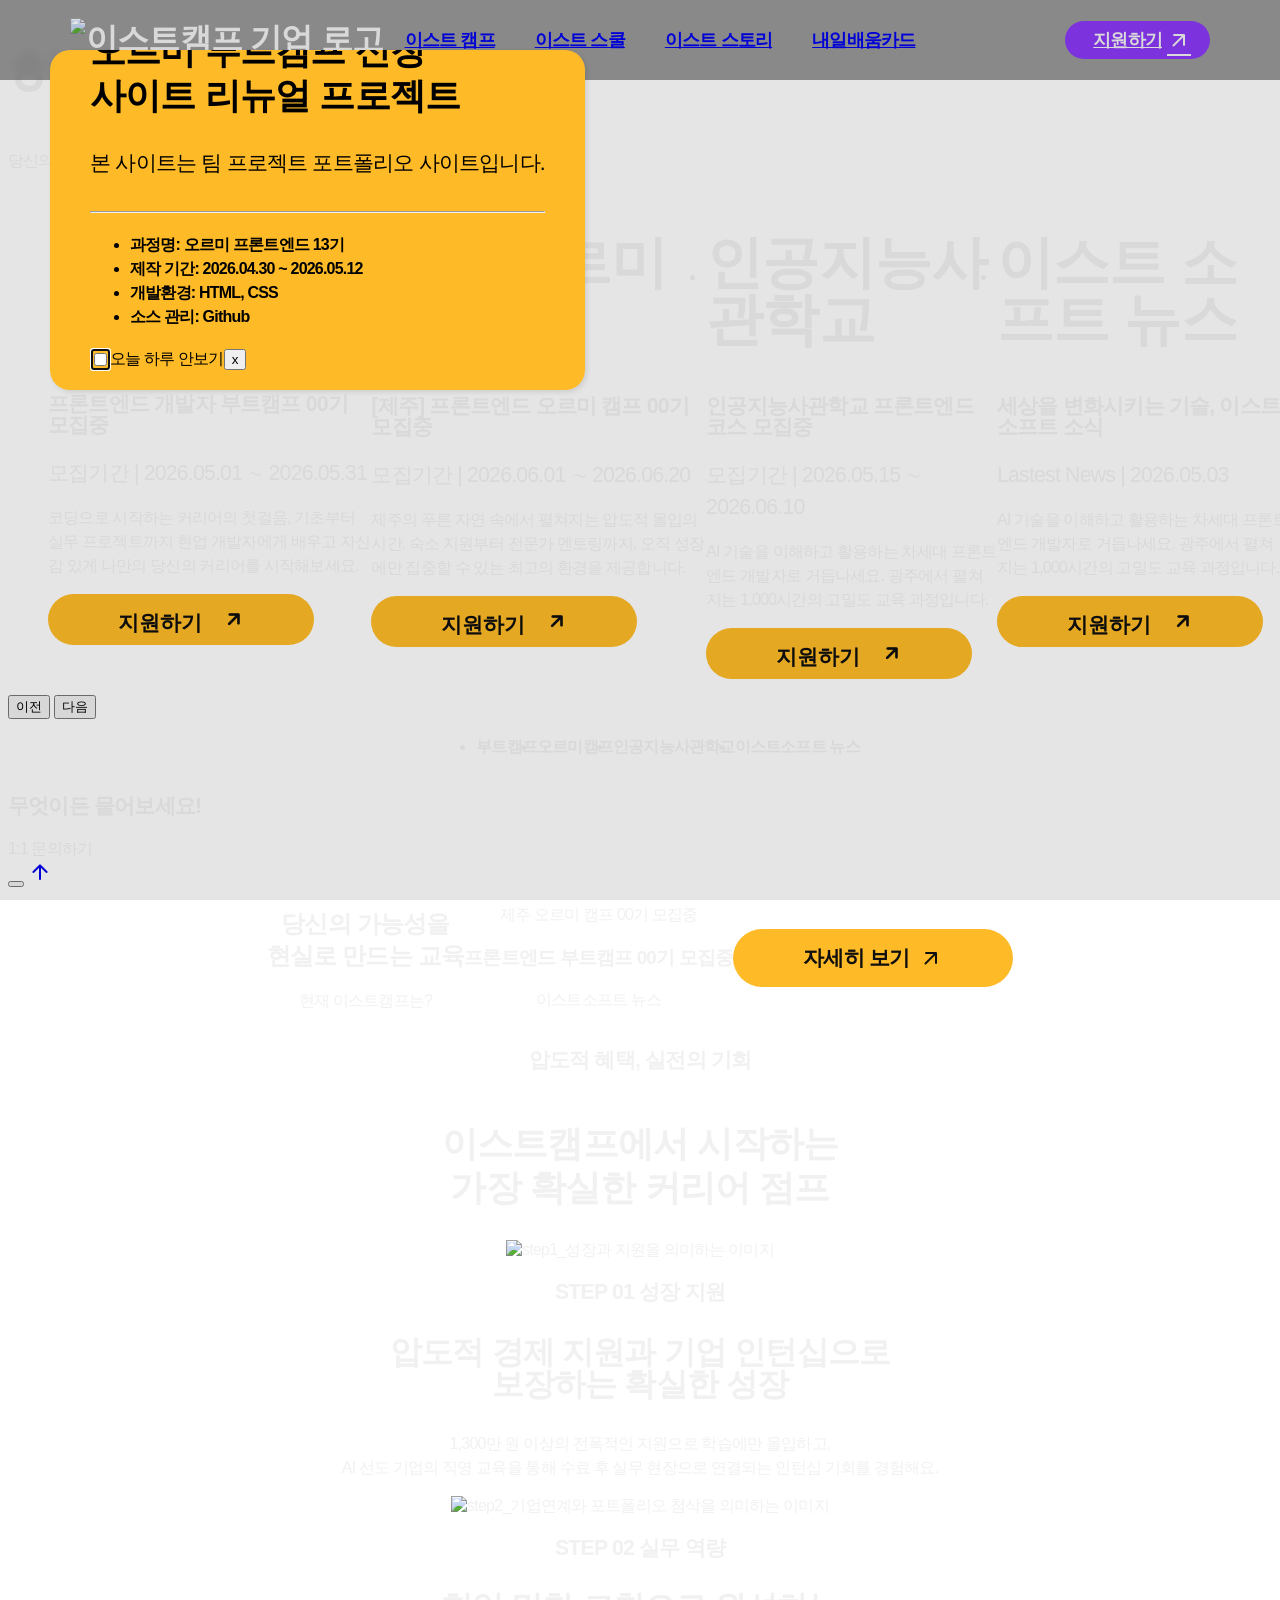
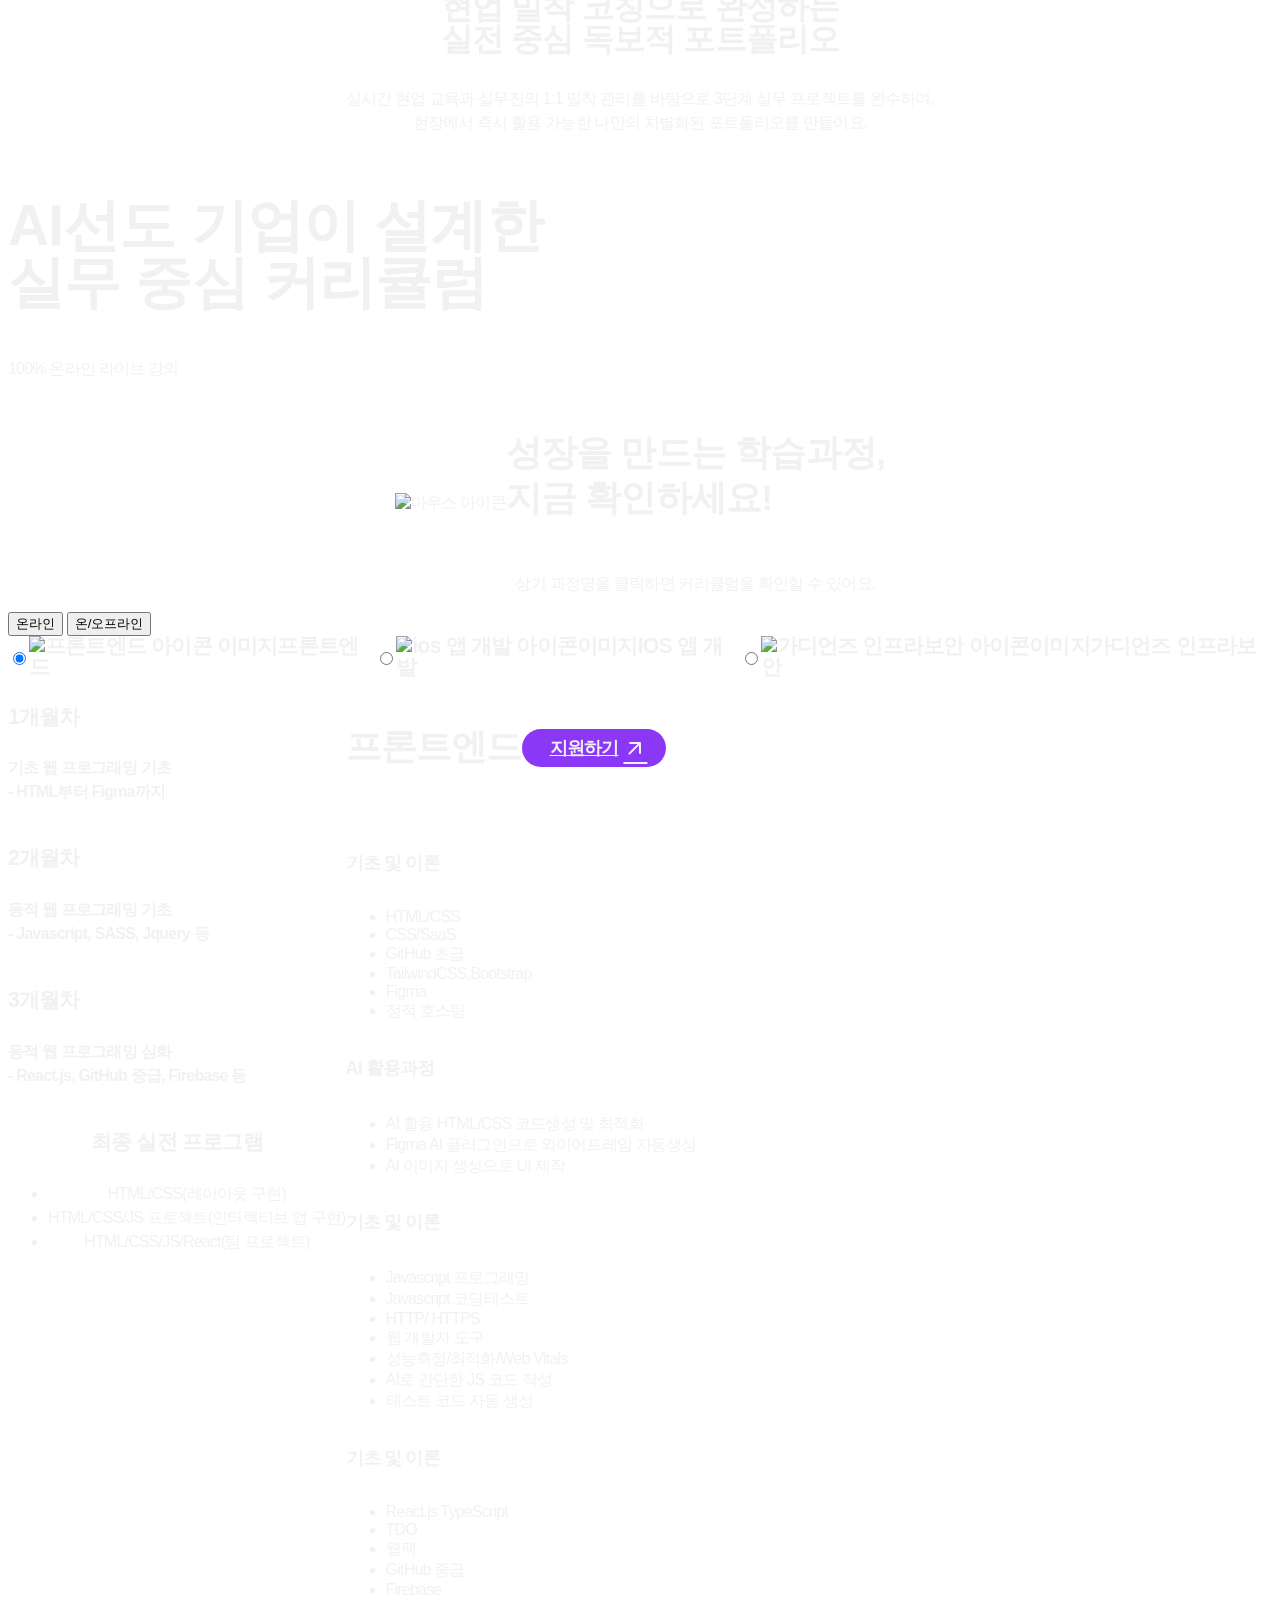
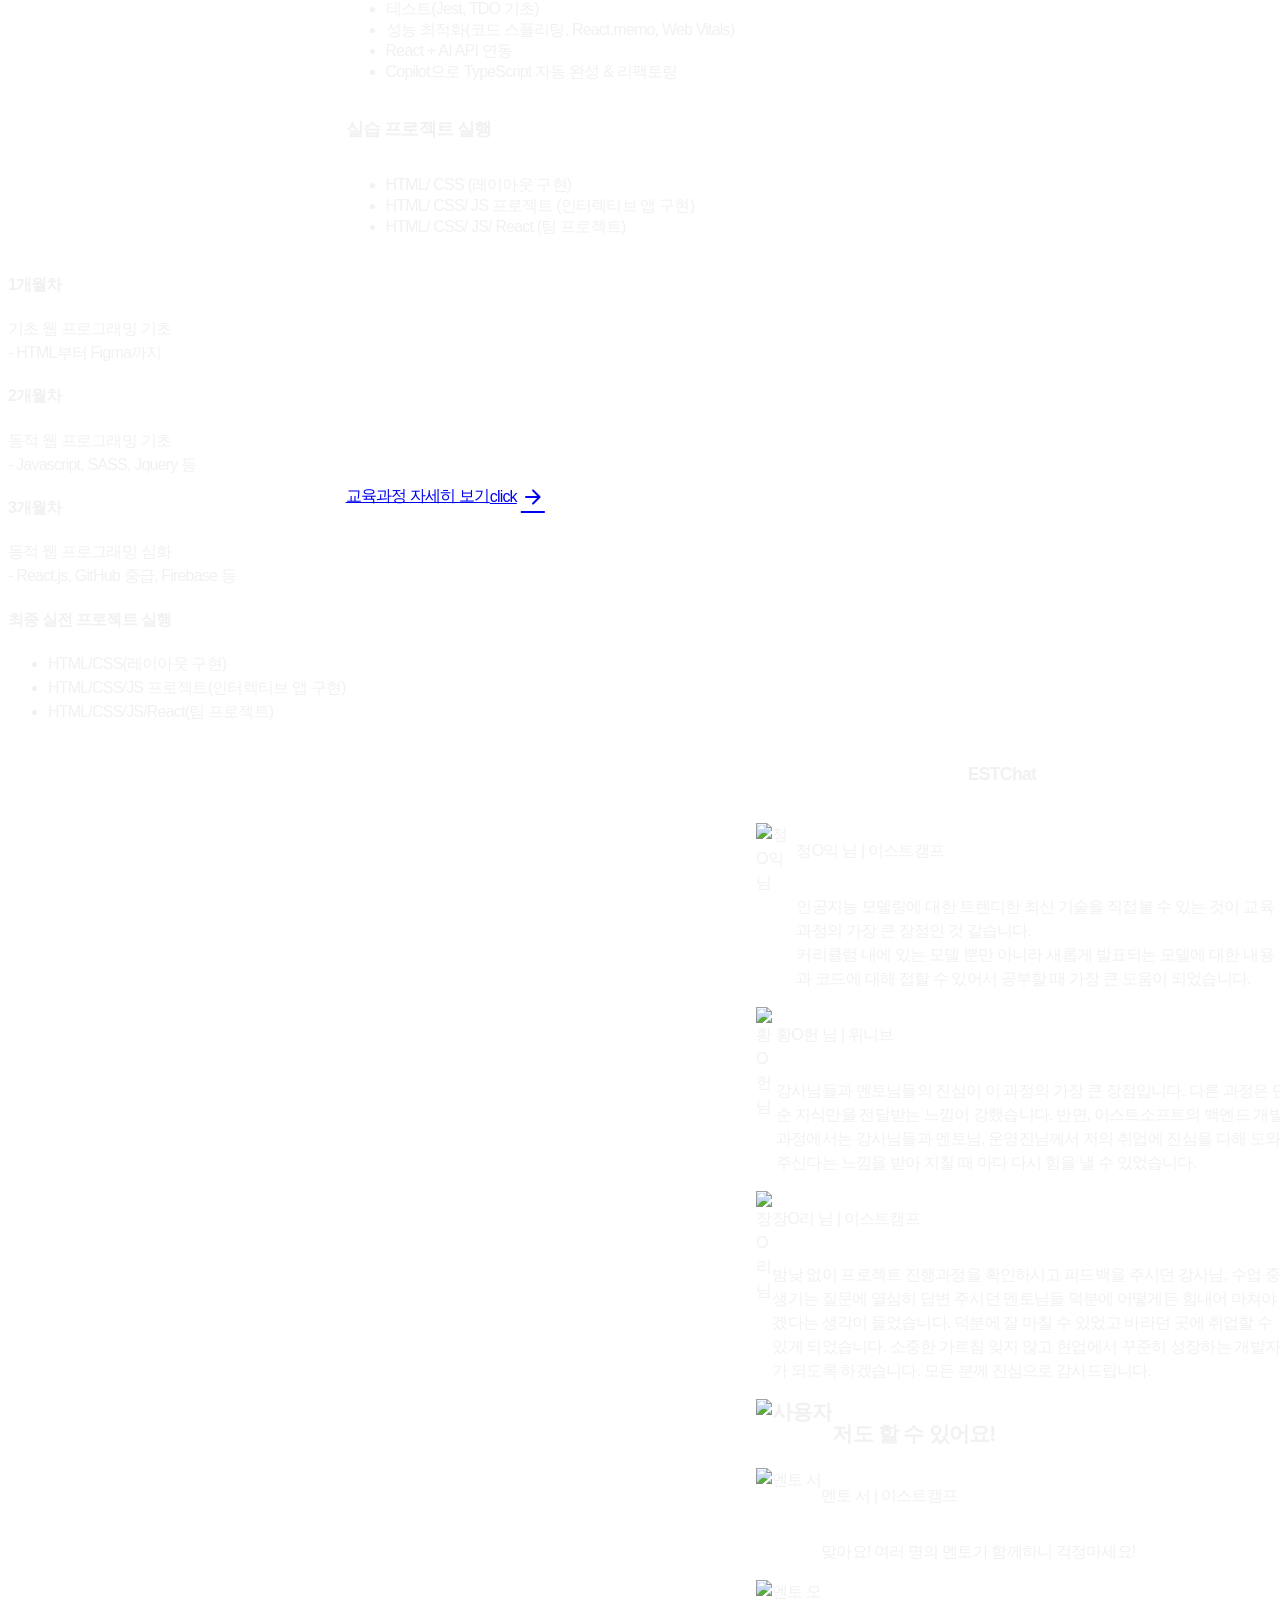
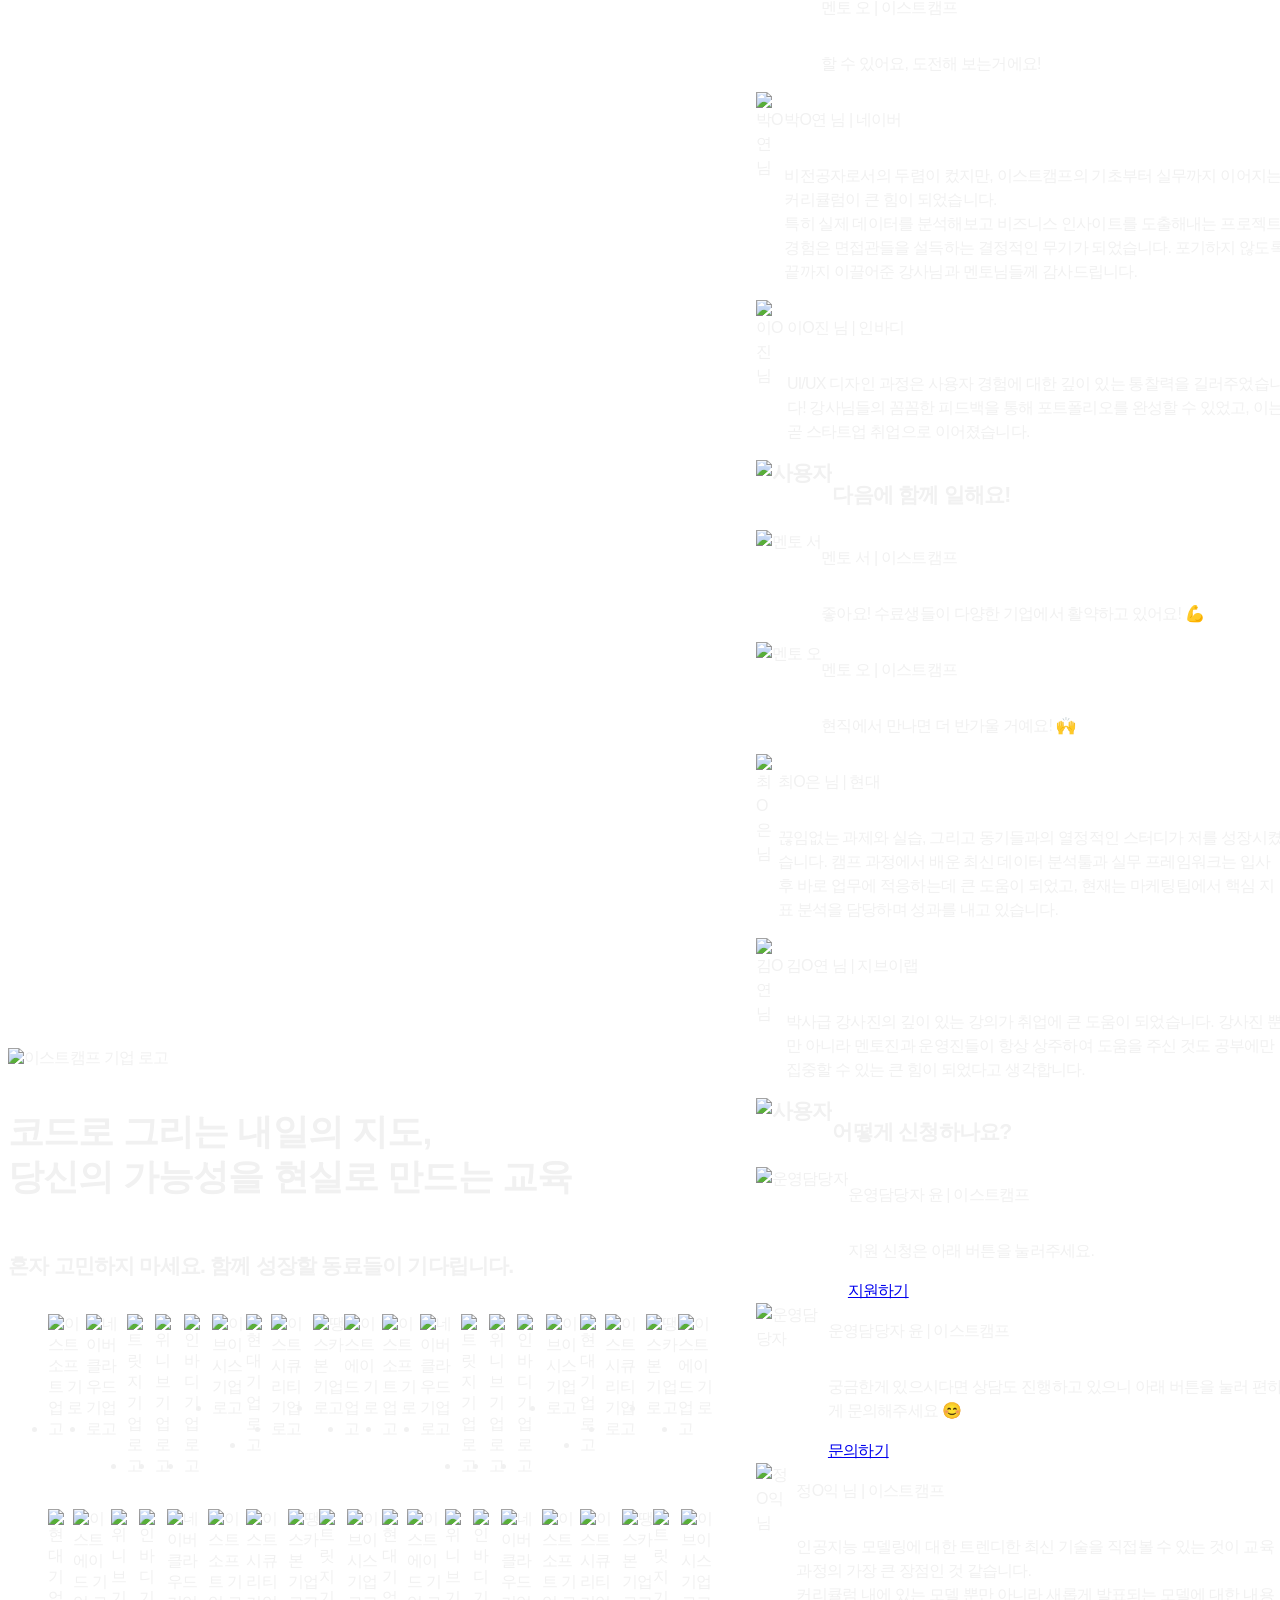
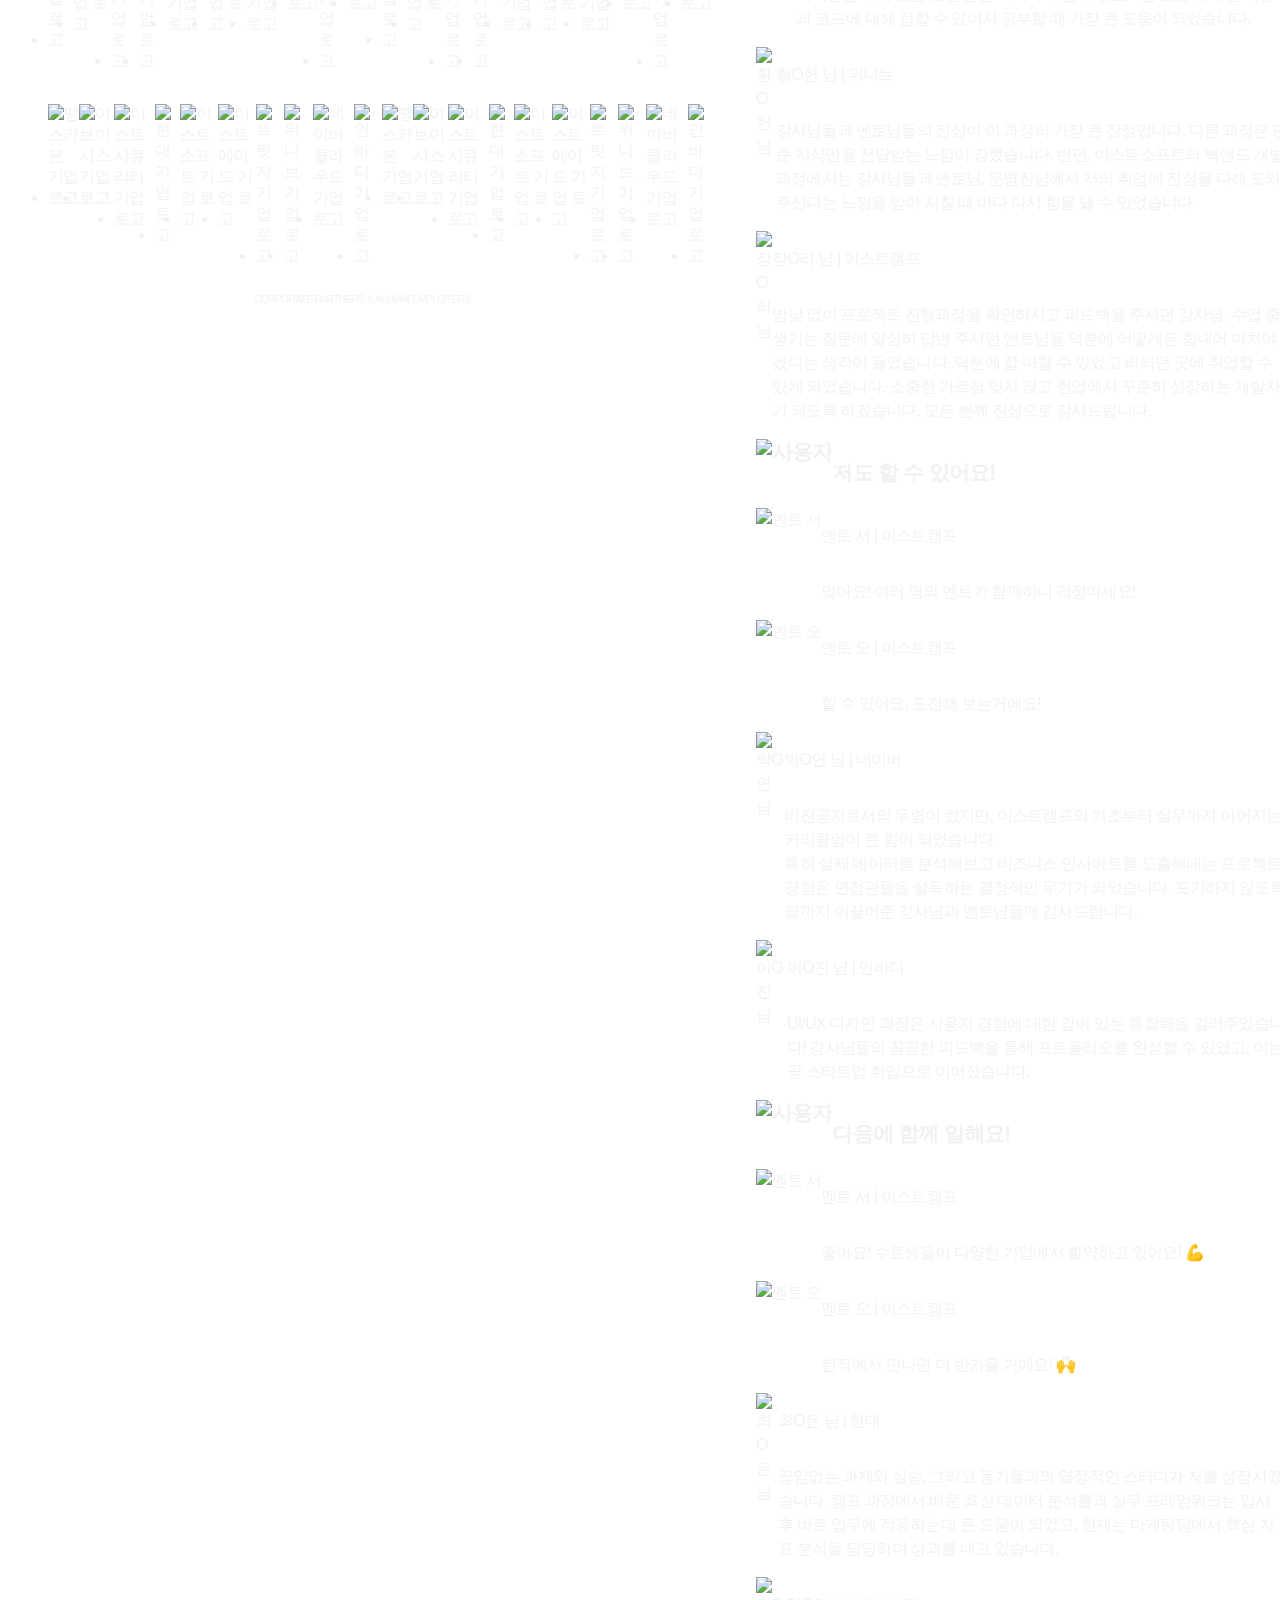
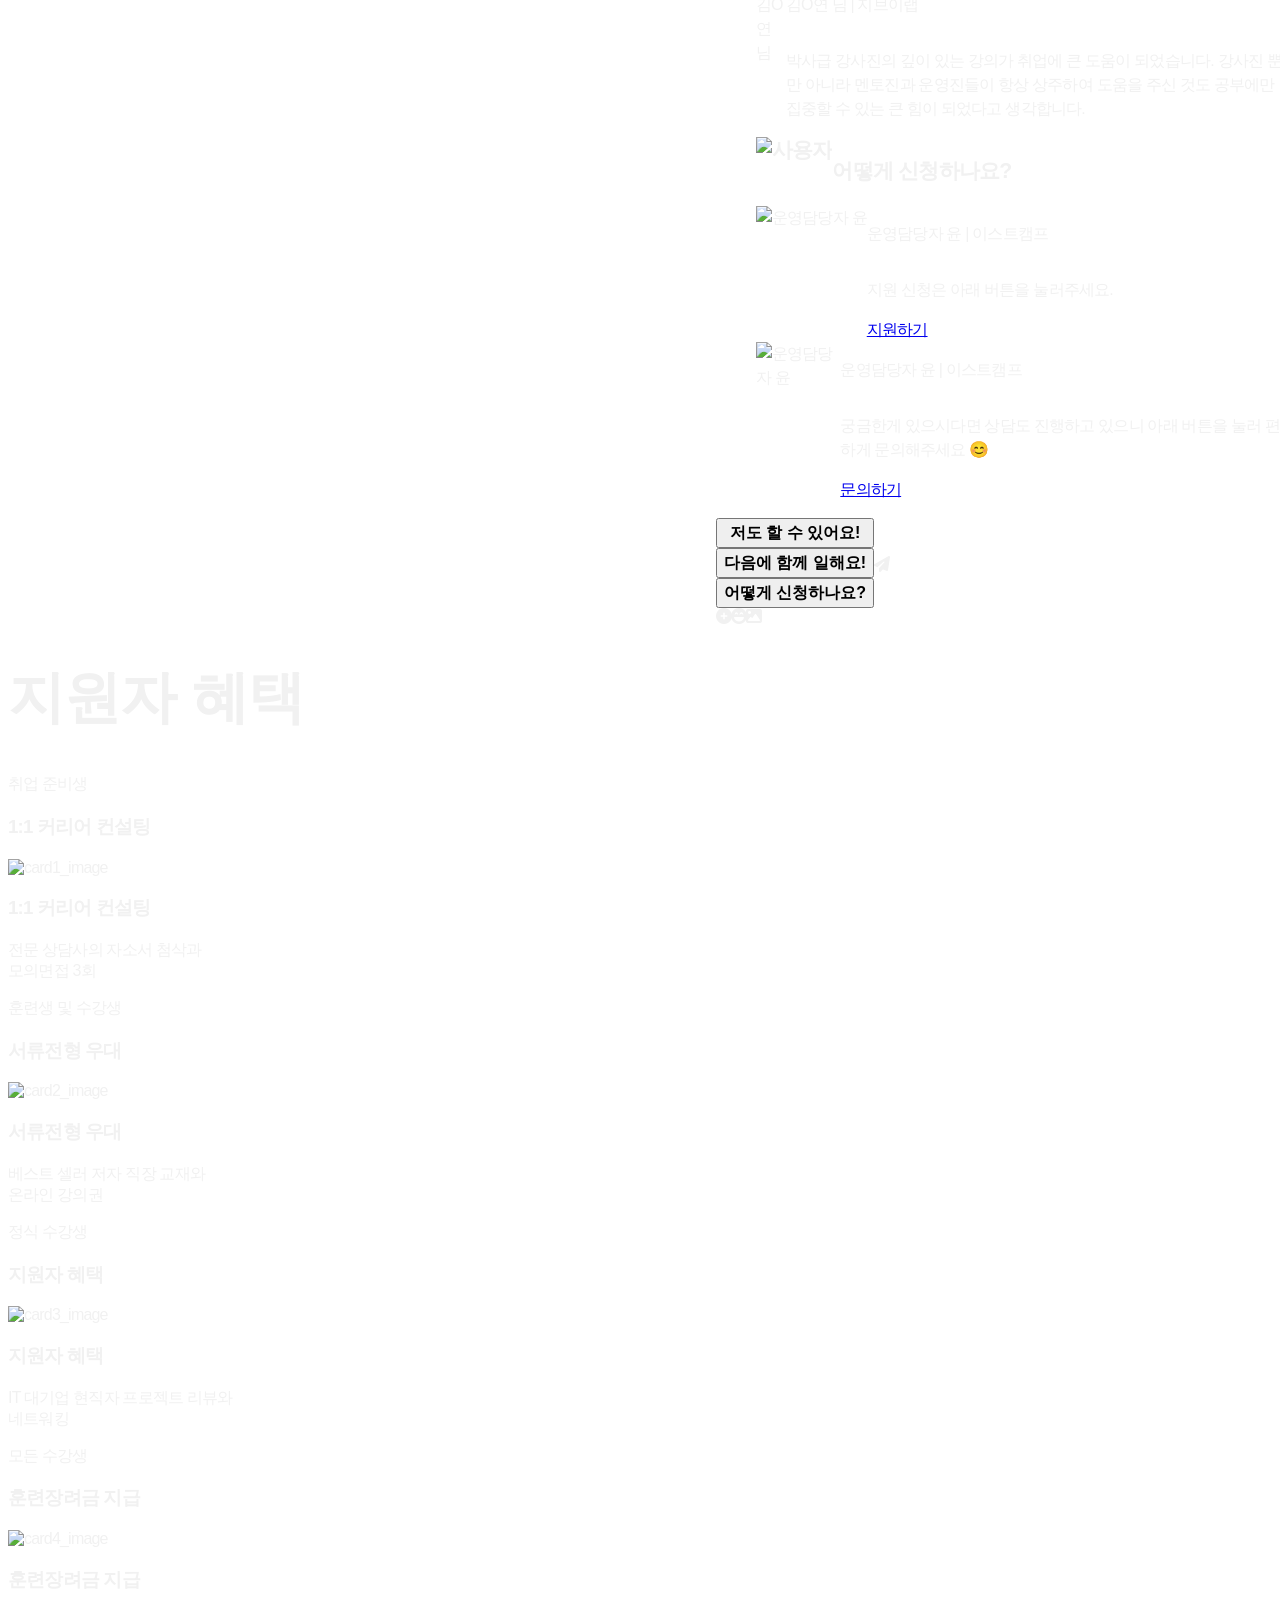
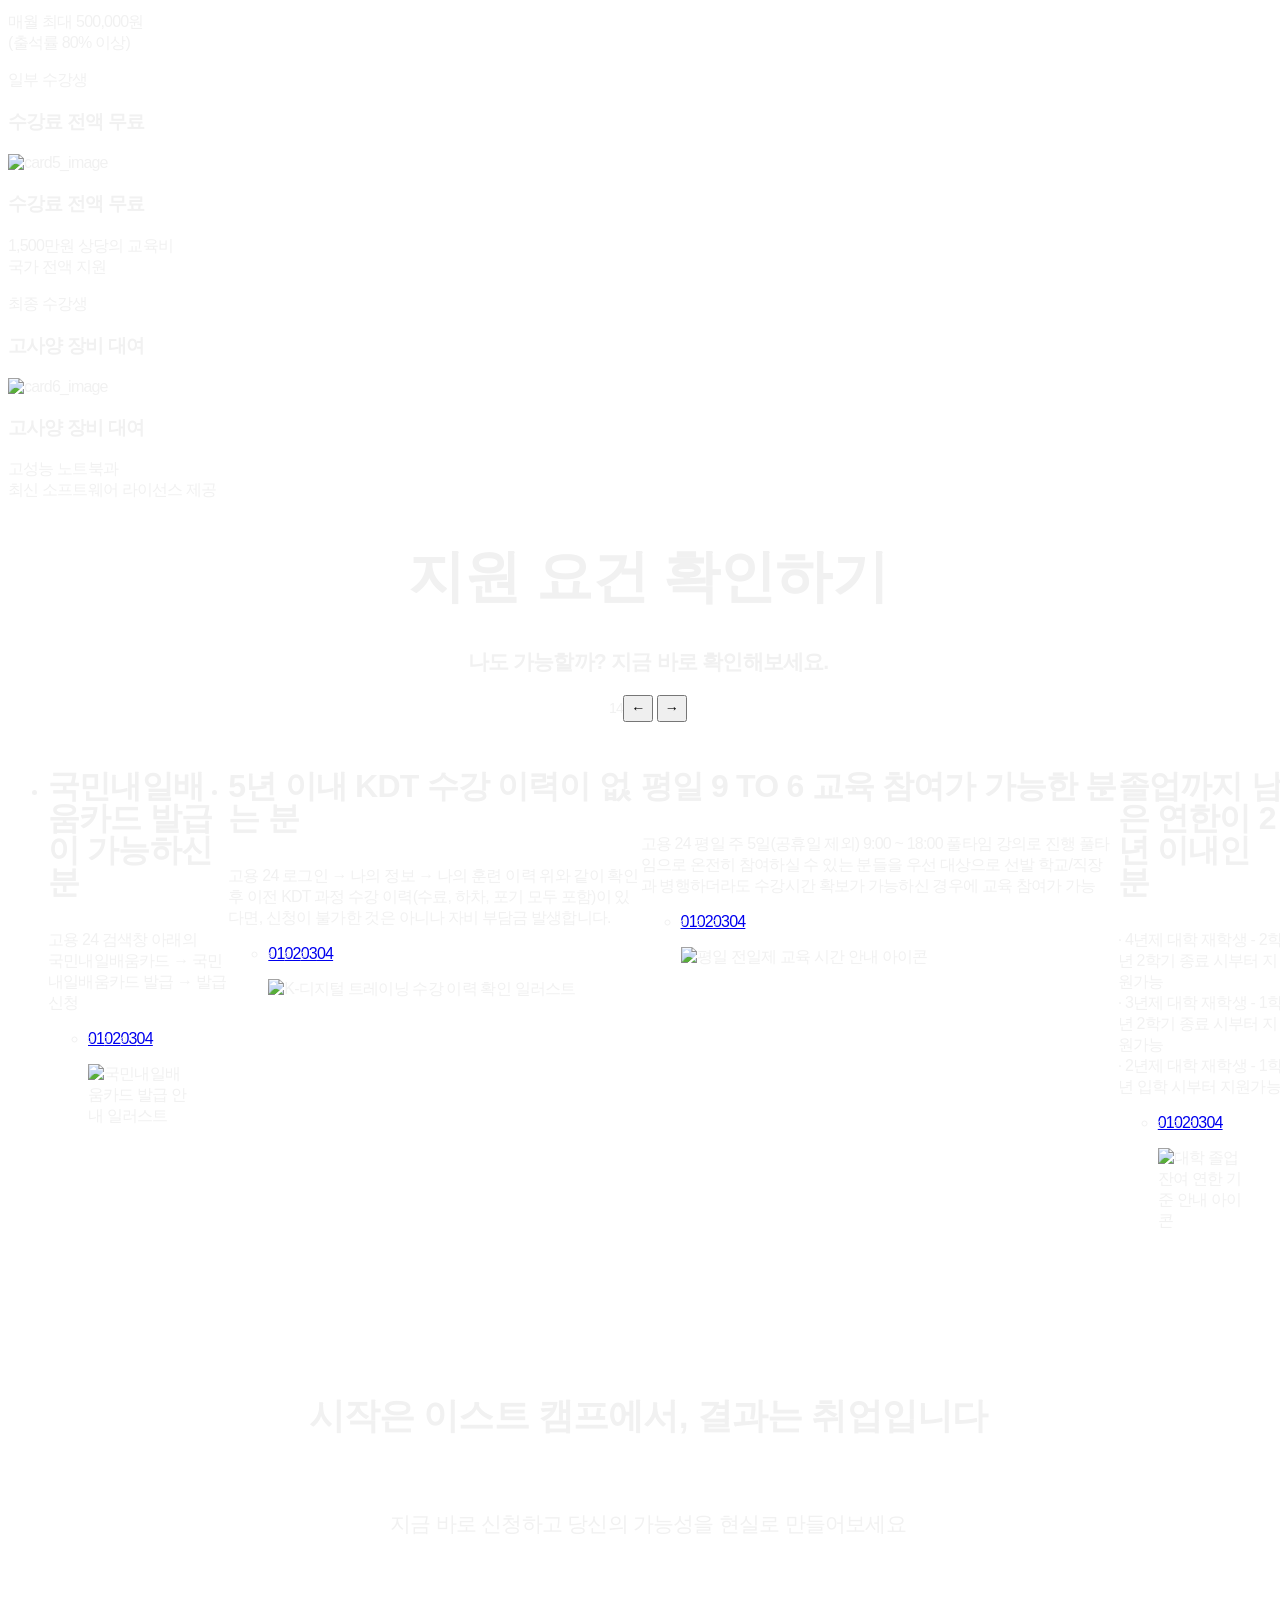
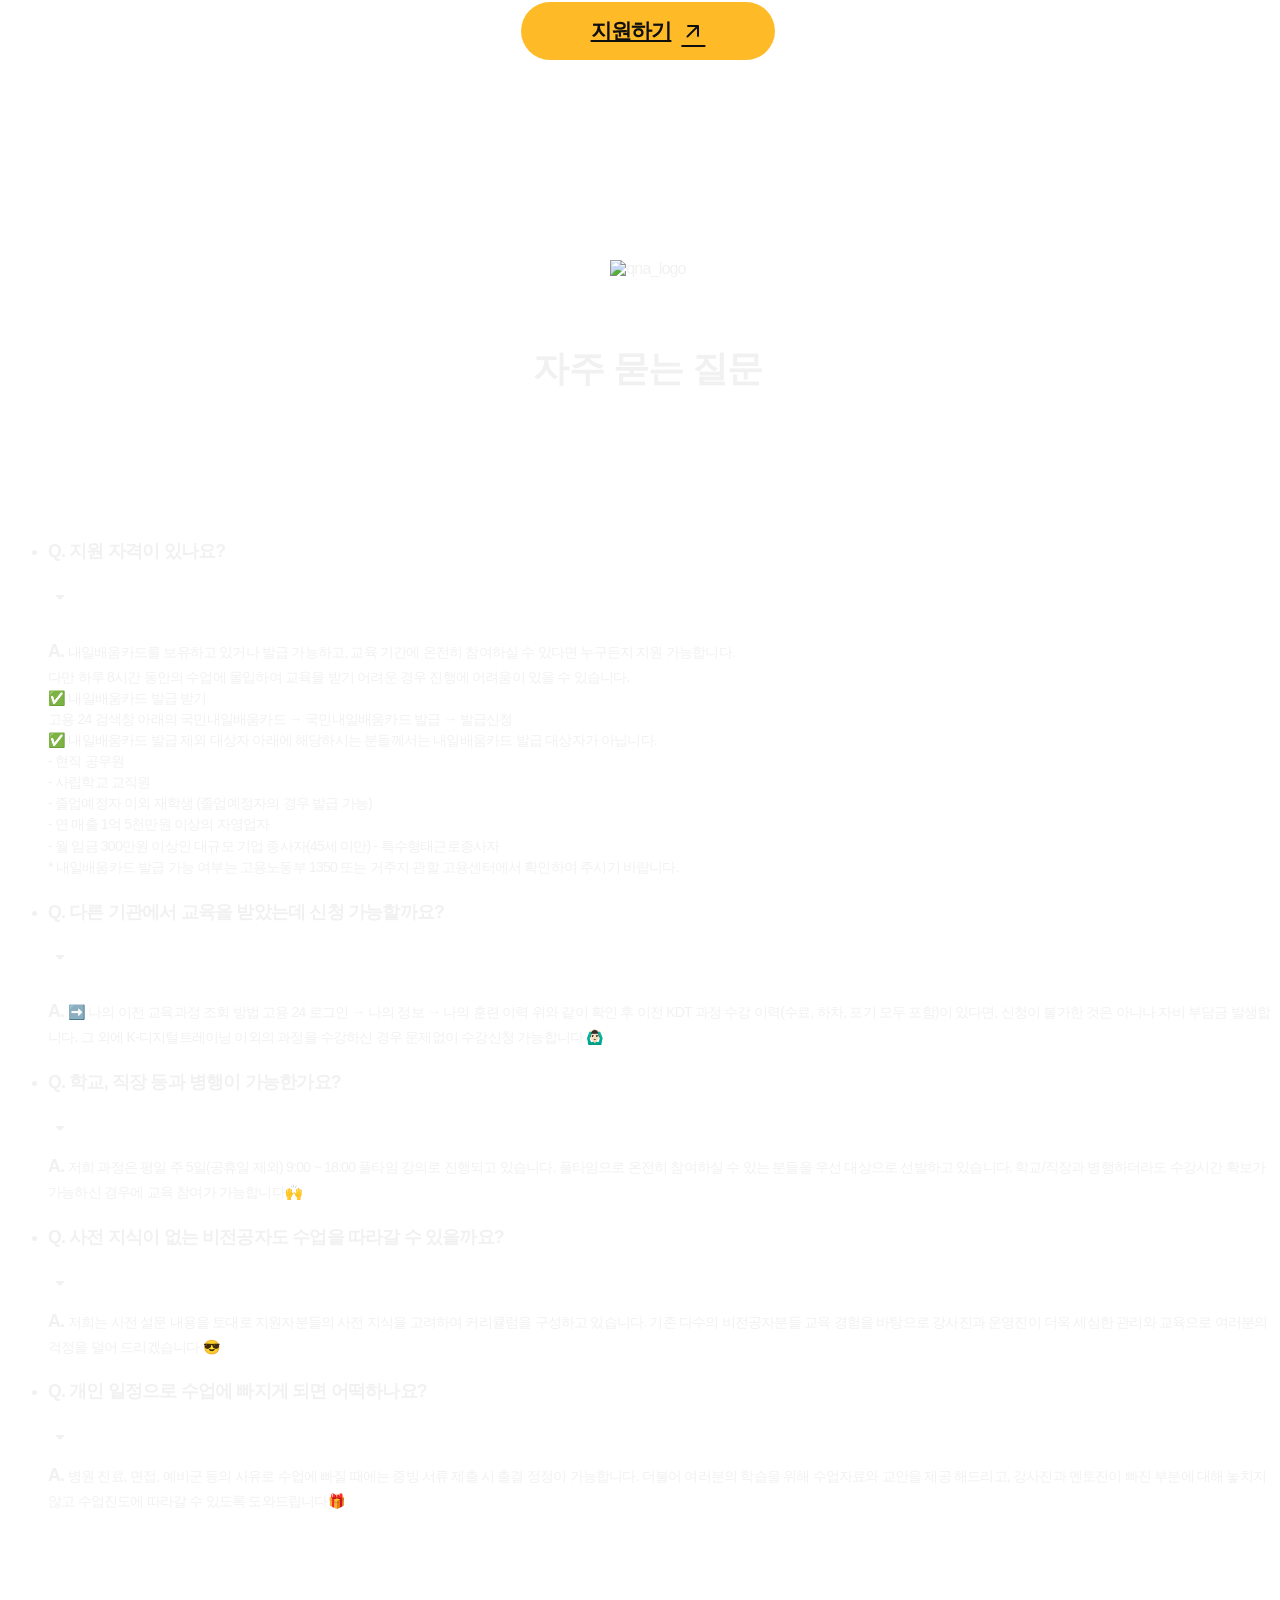
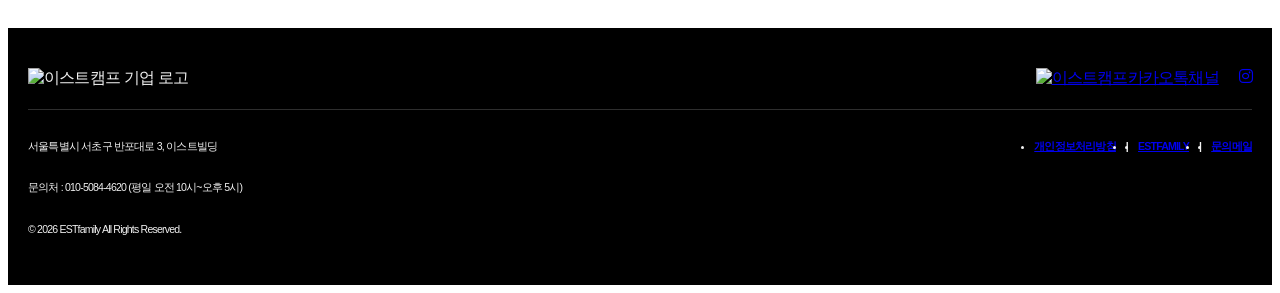
==== index.html @ 0ed426de "feat: popup font-size 및 간격조정" ====
<!doctype html>
<html lang="ko">
  <head>
    <meta charset="UTF-8">
    <meta name="viewport" content="width=device-width, initial-scale=1.0">
    <title>버그잡이</title>
    <meta name="description" content="이스트소프트 프론트엔드 과정 13기 1차 프로젝트 - 정적 웹사이트 구현">
    <link href="https://fonts.googleapis.com/icon?family=Material+Icons" rel="stylesheet">
    <link href="https://fonts.googleapis.com/icon?family=Material+Icons+Round" rel="stylesheet">
    <link rel="stylesheet" href="css/common.css">
    <link rel="stylesheet" href="css/index.css">
    <link
      rel="stylesheet"
      href="https://cdnjs.cloudflare.com/ajax/libs/font-awesome/6.5.1/css/all.min.css"
   >
    <link
      rel="stylesheet"
      href="https://fonts.googleapis.com/css2?family=Material+Symbols+Rounded:opsz,wght,FILL,GRAD@48,700,1,0"
   >
  </head>
  <body>
    <!-- 헤더 : 문송연 -->
    <header>
      <div class="inner d-flex align-items-center justify-content-between">
        <h1>
          <img src="images/estcamp_logo.png" alt="이스트캠프 기업 로고" width="200" height="27">
        </h1>
        <nav class="menu d-flex align-items-center">
          <ul class="d-flex align-items-center">
            <li>
              <a href="#" class="text-h3">이스트 캠프</a>
              <ul>
                <!-- 호버 시 나오는 서브메뉴 -->
                <li><a href="#" class="text-h3">프론트엔드</a></li>
                <li><a href="#" class="text-h3">IOS 앱 개발</a></li>
                <li><a href="#" class="text-h3">가디언즈 인프라보안</a></li>
                <li><a href="#" class="text-h3">AI 퀸트</a></li>
              </ul>
            </li>

            <li>
              <a href="#" class="text-h3">이스트 스쿨</a>
              <ul>
                <!-- 호버 시 나오는 서브메뉴 -->
                <li><a href="#" class="text-h3">제주 오르미 캠프</a></li>
                <li><a href="#" class="text-h3">인공지능사관학교</a></li>
              </ul>
            </li>

            <li>
              <a href="#" class="text-h3">이스트 스토리</a>
              <ul>
                <!-- 호버 시 나오는 서브메뉴 -->
                <li><a href="#" class="text-h3">수강 후기</a></li>
                <li><a href="#" class="text-h3">취업 후기</a></li>
                <li><a href="#" class="text-h3">뉴스</a></li>
              </ul>
            </li>

            <li>
              <a href="#" class="text-h3">내일배움카드</a>
              <ul>
                <li><a href="#" class="text-h3">신청방법</a></li>
                <li><a href="#" class="text-h3">발급대상자</a></li>
                <li><a href="#" class="text-h3">훈련장려금</a></li>
                <li><a href="#" class="text-h3">카드발급 바로가기 ↗</a></li>
              </ul>
            </li>
          </ul>
        </nav>
        <nav class="menu_m">
          <a href="#" class="btn_cta btn-small"
            >지원하기<span class="material-icons-round">arrow_outward</span></a
          >
          <button class="btn_hamburger"><span class="material-icons-round">menu</span></button>
        </nav>
      </div>
    </header>

    <!-- 메인 -->
    <main>
      <!-- 히어로 : 이채연 -->
      <section id="hero">
        <h2 class="text-header">히어로 페이지</h2>
        <div class="inner hero_slide_container">
          <p class="tablet_hero_text">당신의 가능성을 현실로 만드는 교육</p>
          <ul class="hero_slide d-flex">
            <li class="slide_item d-flex align-items-center item1">
              <div class="h_container">
                <article class="hero_content d-flex flex-column">
                  <h2 class="text-header">부트캠프</h2>
                  <h3 class="text-h2-100">프론트엔드 개발자 부트캠프 00기 모집중</h3>
                  <span class="text-qna">모집기간 &#124; 2026.05.01 &sim; 2026.05.31</span>
                  <p class="text-body">
                    코딩으로 시작하는 커리어의 첫걸음, 기초부터 실무 프로젝트까지 현업 개발자에게
                    배우고 자신감 있게 나만의 당신의 커리어를 시작해보세요.
                  </p>
                  <a href="#"
                    ><span class="material-icons-round btn-big">지원하기 arrow_outward</span></a
                  >
                </article>
              </div>
            </li>
            <li class="slide_item item2">
              <div class="h_container">
                <div class="h_container">
                  <article class="hero_content">
                    <h2 class="text-header">제주 오르미 캠프</h2>
                    <h3 class="text-h2-100">[제주] 프론트엔드 오르미 캠프 00기 모집중</h3>
                    <span class="text-qna">모집기간 &#124; 2026.06.01 &sim; 2026.06.20</span>
                    <p class="text-body">
                      제주의 푸른 자연 속에서 펼쳐지는 압도적 몰입의 시간. 숙소 지원부터 전문가
                      멘토링까지, 오직 성장에만 집중할 수 있는 최고의 환경을 제공합니다.
                    </p>
                    <a href="#"
                      ><span class="material-icons-round btn-big">지원하기 arrow_outward</span></a
                    >
                  </article>
                </div>
              </div>
            </li>
            <li class="slide_item item3">
              <div class="h_container">
                <article class="hero_content">
                  <h2 class="text-header">인공지능사관학교</h2>
                  <h3 class="text-h2-100">인공지능사관학교 프론트엔드 코스 모집중</h3>
                  <span class="text-qna">모집기간 &#124; 2026.05.15 &sim; 2026.06.10</span>
                  <p class="text-body">
                    AI 기술을 이해하고 활용하는 차세대 프론트엔드 개발자로 거듭나세요. 광주에서
                    펼쳐지는 1,000시간의 고밀도 교육 과정입니다.
                  </p>
                  <a href="#"
                    ><span class="material-icons-round btn-big">지원하기 arrow_outward</span></a
                  >
                </article>
              </div>
            </li>
            <li class="slide_item item4">
              <article class="hero_content">
                <h2 class="text-header">이스트 소프트 뉴스</h2>
                <h3 class="text-h2-100">세상을 변화시키는 기술, 이스트소프트 소식</h3>
                <span class="text-qna">Lastest News &#124; 2026.05.03 </span>
                <p class="text-body">
                  AI 기술을 이해하고 활용하는 차세대 프론트엔드 개발자로 거듭나세요. 광주에서
                  펼쳐지는 1,000시간의 고밀도 교육 과정입니다.
                </p>
                <a href="#"
                  ><span class="material-icons-round btn-big">지원하기 arrow_outward</span></a
                >
              </article>
            </li>
          </ul>

          <div class="slider_arrow">
            <button class="btn_prev">이전</button>
            <button class="btn_next">다음</button>
          </div>

          <div class="slider_pagination_container d-flex justify-content-center">
            <ul class="slider_pagination d-flex justify-content-between">
              <li class="text-body-b">부트캠프</li>
              <li class="text-body-b">오르미캠프</li>
              <li class="text-body-b">인공지능사관학교</li>
              <li class="text-body-b">이스트소프트 뉴스</li>
            </ul>
          </div>
        </div>
      </section>

      <aside class="quick_aside">
        <div class="quick_chat_group">
          <div class="chat_bubble">
            <p class="chat_title text-h2-100">무엇이든 물어보세요!</p>

            <div class="chat_links d-flex align-items-center">
              <span class="chat_text">1:1 문의하기</span>

              <a href="https://pf.kakao.com/_cEgsn/chat" class="kakao_icon">
                <span class="hidden">카카오톡</span>
              </a>

              <a href="https://www.instagram.com/accounts/login/?next=https%3A%2F%2Fwww.instagram.com%2Festbootcamp%2F&is_from_rle" class="insta_icon">
                <span class="hidden">인스타그램</span>
              </a>
            </div>
          </div>

          <button type="button" class="btn_chat">
            <span class="hidden">챗봇 상담하기</span>
          </button>

          <a href="#" class="btn_top">
            <span class="material-symbols-rounded">arrow_upward</span>
            <span class="hidden">위로 이동</span>
          </a>
        </div>
      </aside>

      <section id="m_hero">
        <div class="m_inner d-flex justify-content-center align-items-center">
          <div class="mobile_hero_title text-center">
            <h2 class="text-main">당신의 가능성을<br>현실로 만드는 교육</h2>
            <p class="text-sub">현재 이스트캠프는?</p>
          </div>

          <div class="hero_announcement_box text-center">
            <p class="announcement_sub">제주 오르미 캠프 00기 모집중</p>

            <div class="announcement_main_wrapper">
              <h3 class="announcement_active">프론트엔드 부트캠프 00기 모집중</h3>
            </div>

            <p class="announcement_sub">이스트소프트 뉴스</p>
          </div>

          <div class="hero_mobile_btn">
            <a href="#">
              <span class="btn-big"
                >자세히 보기 <span class="material-icons-round">arrow_outward</span></span
              >
            </a>
          </div>
        </div>
      </section>

      <!-- 참여이유 : 문송연 -->
      <section class="join d-flex align-items-center">
        <div class="inner d-flex flex-column align-items-center text-center">
          <!-- 고정멘트-->

          <p class="text-h2-100 join_label">압도적 혜택, 실전의 기회</p>
          <h2 class="text-h1">이스트캠프에서 시작하는 <br>가장 확실한 커리어 점프</h2>

          <!-- step1 -->

          <div class="join_slider_group d-flex justify-content-center flex-column">
            <div class="join_slider_step1">
              <img src="images/section_join_step1.png" alt="step1_성장과 지원을 의미하는 이미지">
              <p class="text-h2-100">
                <span class="step_num">STEP 01</span>
                <span class="step_title"> 성장 지원</span>
              </p>
              <h3 class="text-serve">
                압도적 경제 지원과 기업 인턴십으로 <br>보장하는 확실한 성장
              </h3>
              <p class="text-body">
                1,300만 원 이상의 전폭적인 지원으로 학습에만 몰입하고, <br>AI 선도 기업의 직영
                교육을 통해 수료 후 실무 현장으로 연결되는 인턴십 기회를 경험해요.
              </p>
            </div>

            <!-- step2 -->

            <div class="join_slider_step2">
              <img
                src="images/section_join_step2.webp"
                alt="step2_기업연계와 포트폴리오 첨삭을 의미하는 이미지"
             >
              <p class="text-h2-100">
                <span class="step_num">STEP 02</span>
                <span class="step_title">실무 역량</span>
              </p>
              <h3 class="text-serve">
                현업 밀착 코칭으로 완성하는 <br>실전 중심 독보적 포트폴리오
              </h3>
              <p class="text-body">
                실시간 현업 교육과 실무진의 1:1 밀착 관리를 바탕으로 3단계 실무 프로젝트를
                완수하여,<br>
                현장에서 즉시 활용 가능한 나만의 차별화된 포트폴리오를 만들어요.
              </p>
            </div>
          </div>
        </div>
      </section>

      <!-- 커리큘럼 : 문송연 -->
      <section class="curriculum">
        <h2 class="text-header">AI선도 기업이 설계한 <br>실무 중심 커리큘럼</h2>
        <p class="curriculum_mobile_label">
          <span class="label_highlight">100% 온라인</span>
          <span class="label_normal">라이브 강의</span>
        </p>
        <div class="curriculum_hero_guide d-flex justify-content-center align-items-center">
          <img
            src="images/curriculum_mouse_icon.webp"
            alt="마우스 아이콘"
            class="curriculum_mouse_icon"
         >
          <div class="hero_guide_text d-flex flex-column align-items-center">
            <h3 class="text-h1">성장을 만드는 학습과정, <br>지금 확인하세요!</h3>
            <p class="text-body">상기 과정명을 클릭하면 커리큘럼을 확인할 수 있어요.</p>
          </div>
        </div>
        <div class="curriculum_badge_group">
          <button type="button" class="badge_btn badge_online active">온라인</button>
          <button type="button" class="badge_btn badge_offline">온/오프라인</button>
        </div>
        <div class="category_group d-flex justify-content-between">
          <input type="radio" name="tab" id="tab1" checked>
          <label for="tab1" class="text-h2-100"
            ><img
              src="images/curriculum_frontend.webp"
              alt="프론트엔드 아이콘 이미지"
           >프론트엔드</label
          >
          <input type="radio" name="tab" id="tab2">
          <label for="tab2" class="text-h2-100"
            ><img src="images/curriculum_ios.webp" alt="ios 앱 개발 아이콘이미지">IOS 앱
            개발</label
          >
          <input type="radio" name="tab" id="tab3">
          <label for="tab3" class="text-h2-100"
            ><img
              src="images/curriculum_inpra.webp"
              alt="가디언즈 인프라보안 아이콘이미지"
           >가디언즈 인프라보안</label
          >
        </div>
        <div class="curriculum_container d-flex pc-only">
          <div class="curriculum_schedule d-flex flex-column">
            <div class="month1">
              <h4 class="text-h2-100">1개월차</h4>
              <p class="text-body-b">기초 웹 프로그래밍 기초 <br>- HTML부터 Figma까지</p>
            </div>

            <div class="month2">
              <h4 class="text-h2-100">2개월차</h4>
              <p class="text-body-b">동적 웹 프로그래밍 기초 <br>- Javascript, SASS, Jquery 등</p>
            </div>

            <div class="month3">
              <h4 class="text-h2-100">3개월차</h4>
              <p class="text-body-b">
                동적 웹 프로그래밍 심화 <br>- React.js, GitHub 중급, Firebase 등
              </p>
            </div>

            <div class="final text-center">
              <h4 class="text-h2-100">최종 실전 프로그램</h4>
              <ul class="text-body">
                <li>HTML/CSS(레이아웃 구현)</li>
                <li>HTML/CSS/JS 프로젝트(인터렉티브 앱 구현)</li>
                <li>HTML/CSS/JS/React(팀 프로젝트)</li>
              </ul>
            </div>
          </div>
          <div class="curriculum_right d-flex flex-column">
            <div class="title_group d-flex align-items-center">
              <h4 class="text-h1">프론트엔드</h4>
              <a href="#" class="btn_cta btn-small"
                >지원하기<span class="material-icons-round">arrow_outward</span></a
              >
            </div>
            <div class="curriculum_detail_group">
              <div class="detail_month1">
                <h5 class="text-h3">기초 및 이론</h5>
                <ul>
                  <li>HTML/CSS</li>
                  <li>CSS/SaaS</li>
                  <li>GitHub 초급</li>
                  <li>TailwindCSS,Bootstrap</li>
                  <li>Figma</li>
                  <li>정적 호스팅</li>
                </ul>
                <h5 class="text-h3">AI 활용과정</h5>
                <ul>
                  <li>AI 활용 HTML/CSS 코드생성 및 최적화</li>
                  <li>Figma AI 플러그인으로 와이어프레임 자동생성</li>
                  <li>AI 이미지 생성으로 UI 제작</li>
                </ul>
              </div>
              <div class="detail_month2">
                <h5 class="text-h3">기초 및 이론</h5>
                <ul>
                  <li>Javascript 프로그래밍</li>
                  <li>Javascript 코딩테스트</li>
                  <li>HTTP/ HTTPS</li>
                  <li>웹 개발자 도구</li>
                  <li>성능측정/최적화/Web Vitals</li>
                  <li>AI로 간단한 JS 코드 작성</li>
                  <li>테스트 코드 자동 생성</li>
                </ul>
              </div>
              <div class="detail_month3">
                <h5 class="text-h3">기초 및 이론</h5>
                <ul>
                  <li>React.js TypeScript</li>
                  <li>TDO</li>
                  <li>웹팩</li>
                  <li>GitHub 중급</li>
                  <li>Firebase</li>
                  <li>테스트(Jest, TDO 기초)</li>
                  <li>성능 최적화(코드 스플리팅, React.memo, Web Vitals)</li>
                  <li>React + AI API 연동</li>
                  <li>Copilot으로 TypeScript 자동 완성 & 리팩토링</li>
                </ul>
              </div>
              <div class="detail_last">
                <h5 class="text-h3">실습 프로젝트 실행</h5>
                <ul>
                  <li>HTML/ CSS (레이아웃 구현)</li>
                  <li>HTML/ CSS/ JS 프로젝트 (인터렉티브 앱 구현)</li>
                  <li>HTML/ CSS/ JS/ React (팀 프로젝트)</li>
                </ul>
              </div>
            </div>
          </div>
        </div>
        <!-- 모바일 반응형 html 구조 -->
        <div class="curriculum_container mobile-only d-flex">
          <div class="curriculum_schedule d-flex flex-column">
            <div class="month1">
              <h4 class="month_title">1개월차</h4>
              <div class="detail_month1 schedule_detail text-body">
                기초 웹 프로그래밍 기초 <br>- HTML부터 Figma까지
              </div>
            </div>
            <div class="month2">
              <h4 class="month_title">2개월차</h4>
              <div class="detail_month2 schedule_detail text-body">
                동적 웹 프로그래밍 기초 <br>- Javascript, SASS, Jquery 등
              </div>
            </div>
            <div class="month3">
              <h4 class="month_title">3개월차</h4>
              <div class="detail_month3 schedule_detail text-body">
                동적 웹 프로그래밍 심화 <br>- React.js, GitHub 중급, Firebase 등
              </div>
            </div>
            <div class="final">
              <h4 class="month_title">최종 실전 프로젝트 실행</h4>
              <div class="detail_last schedule_detail text-body">
                <ul>
                  <li>HTML/CSS(레이아웃 구현)</li>
                  <li>HTML/CSS/JS 프로젝트(인터렉티브 앱 구현)</li>
                  <li>HTML/CSS/JS/React(팀 프로젝트)</li>
                </ul>
              </div>
            </div>
          </div>
          <a href="#" class="curriculum_mobile_cta d-flex align-items-center">
            <span>교육과정 자세히 보기</span>
            <span class="cta_right d-flex align-items-center" style="gap: 4px">
              click <span class="material-icons-round">arrow_forward</span>
            </span>
          </a>
        </div>
      </section>

    <!-- 리뷰 : 장도담 -->
    <section id="review">
      <div class="inner d-flex justify-content-center">
        <h2 class="hidden">수강 후기</h2>
        <!-- 리뷰 헤드라인 -->
        <section class="review_left d-flex flex-column justify-content-center">
          <header class="review_headline_container d-flex flex-column">
            <img src="images/estcamp_logo.png" alt="이스트캠프 기업 로고" width="200" height="27">
            <h3 class="review_title text-h1">코드로 그리는 내일의 지도,<br>당신의 가능성을 현실로 만드는 교육</h3>
            <p class="review_subtitle text-h2-100">혼자 고민하지 마세요. 함께 성장할 동료들이 기다립니다.</p>
          </header>
          <!-- 리뷰 기업창 -->
          <div class="review_company_logo_container d-flex flex-column">
            <h3 class="hidden">제휴기관 또는 취업현황</h3>
            <div class="review_company_logo_up d-flex flex-column">
              <!-- 리뷰 기업창 로고 -->
              <ul class="review_company_logo left d-flex">
                <li><img src="images/review_logo_est.png" alt="이스트소프트 기업 로고"></li>
                <li><img src="images/review_logo_navercloud.png" alt="네이버클라우드 기업 로고"></li>
                <li><img src="images/review_logo_tridge.png" alt="트릿지 기업 로고"></li>
                <li><img src="images/review_logo_weniv.png" alt="위니브 기업 로고"></li>
                <li><img src="images/review_logo_inbody.png" alt="인바디 기업 로고"></li>
                <li><img src="images/review_logo_evsis.png" alt="이브이시스 기업 로고"></li>
                <li><img src="images/review_logo_hyundai.png" alt="현대 기업 로고"></li>
                <li><img src="images/review_logo_estsecurity.png" alt="이스트시큐리티 기업 로고"></li>
                <li><img src="images/review_logo_thankscarbon.png" alt="땡스카본 기업 로고"></li>
                <li><img src="images/review_logo_estaid.png" alt="이스트에이드 기업 로고"></li>
                <li aria-hidden="true"><img src="images/review_logo_est.png" alt="이스트소프트 기업 로고"></li>
                <li aria-hidden="true"><img src="images/review_logo_navercloud.png" alt="네이버클라우드 기업 로고"></li>
                <li aria-hidden="true"><img src="images/review_logo_tridge.png" alt="트릿지 기업 로고"></li>
                <li aria-hidden="true"><img src="images/review_logo_weniv.png" alt="위니브 기업 로고"></li>
                <li aria-hidden="true"><img src="images/review_logo_inbody.png" alt="인바디 기업 로고"></li>
                <li aria-hidden="true"><img src="images/review_logo_evsis.png" alt="이브이시스 기업 로고"></li>
                <li aria-hidden="true"><img src="images/review_logo_hyundai.png" alt="현대 기업 로고"></li>
                <li aria-hidden="true"><img src="images/review_logo_estsecurity.png" alt="이스트시큐리티 기업 로고"></li>
                <li aria-hidden="true"><img src="images/review_logo_thankscarbon.png" alt="땡스카본 기업 로고"></li>
                <li aria-hidden="true"><img src="images/review_logo_estaid.png" alt="이스트에이드 기업 로고"></li>
              </ul>
              <ul class="review_company_logo right d-flex" aria-hidden="true">
                <li><img src="images/review_logo_hyundai.png" alt="현대 기업 로고"></li>
                <li><img src="images/review_logo_estaid.png" alt="이스트에이드 기업 로고"></li>
                <li><img src="images/review_logo_weniv.png" alt="위니브 기업 로고"></li>
                <li><img src="images/review_logo_inbody.png" alt="인바디 기업 로고"></li>
                <li><img src="images/review_logo_navercloud.png" alt="네이버클라우드 기업 로고"></li>
                <li><img src="images/review_logo_est.png" alt="이스트소프트 기업 로고"></li>
                <li><img src="images/review_logo_estsecurity.png" alt="이스트시큐리티 기업 로고"></li>
                <li><img src="images/review_logo_thankscarbon.png" alt="땡스카본 기업 로고"></li>
                <li><img src="images/review_logo_tridge.png" alt="트릿지 기업 로고"></li>
                <li><img src="images/review_logo_evsis.png" alt="이브이시스 기업 로고"></li>
                <li><img src="images/review_logo_hyundai.png" alt="현대 기업 로고"></li>
                <li><img src="images/review_logo_estaid.png" alt="이스트에이드 기업 로고"></li>
                <li><img src="images/review_logo_weniv.png" alt="위니브 기업 로고"></li>
                <li><img src="images/review_logo_inbody.png" alt="인바디 기업 로고"></li>
                <li><img src="images/review_logo_navercloud.png" alt="네이버클라우드 기업 로고"></li>
                <li><img src="images/review_logo_est.png" alt="이스트소프트 기업 로고"></li>
                <li><img src="images/review_logo_estsecurity.png" alt="이스트시큐리티 기업 로고"></li>
                <li><img src="images/review_logo_thankscarbon.png" alt="땡스카본 기업 로고"></li>
                <li><img src="images/review_logo_tridge.png" alt="트릿지 기업 로고"></li>
                <li><img src="images/review_logo_evsis.png" alt="이브이시스 기업 로고"></li>
              </ul>
              <ul class="review_company_logo left d-flex" aria-hidden="true">
                <li><img src="images/review_logo_thankscarbon.png" alt="땡스카본 기업 로고"></li>
                <li><img src="images/review_logo_evsis.png" alt="이브이시스 기업 로고"></li>
                <li><img src="images/review_logo_estsecurity.png" alt="이스트시큐리티 기업 로고"></li>
                <li><img src="images/review_logo_hyundai.png" alt="현대 기업 로고"></li>
                <li><img src="images/review_logo_est.png" alt="이스트소프트 기업 로고"></li>
                <li><img src="images/review_logo_estaid.png" alt="이스트에이드 기업 로고"></li>
                <li><img src="images/review_logo_tridge.png" alt="트릿지 기업 로고"></li>
                <li><img src="images/review_logo_weniv.png" alt="위니브 기업 로고"></li>
                <li><img src="images/review_logo_navercloud.png" alt="네이버클라우드 기업 로고"></li>
                <li><img src="images/review_logo_inbody.png" alt="인바디 기업 로고"></li>
                <li><img src="images/review_logo_thankscarbon.png" alt="땡스카본 기업 로고"></li>
                <li><img src="images/review_logo_evsis.png" alt="이브이시스 기업 로고"></li>
                <li><img src="images/review_logo_estsecurity.png" alt="이스트시큐리티 기업 로고"></li>
                <li><img src="images/review_logo_hyundai.png" alt="현대 기업 로고"></li>
                <li><img src="images/review_logo_est.png" alt="이스트소프트 기업 로고"></li>
                <li><img src="images/review_logo_estaid.png" alt="이스트에이드 기업 로고"></li>
                <li><img src="images/review_logo_tridge.png" alt="트릿지 기업 로고"></li>
                <li><img src="images/review_logo_weniv.png" alt="위니브 기업 로고"></li>
                <li><img src="images/review_logo_navercloud.png" alt="네이버클라우드 기업 로고"></li>
                <li><img src="images/review_logo_inbody.png" alt="인바디 기업 로고"></li>
              </ul>
            </div>
            <!-- 리뷰 기업창 캡션 -->
            <div class="review_company_logo_down text-center">
              <p class="review_company_logo_caption text-footer">CORPORATE PARTNERS &amp; ALUMNI EMPLOYERS</p>
            </div>
          </div>
        </section>
        <!-- 리뷰 채팅창 -->
        <section class="review_right d-flex flex-column justify-content-center">
          <h3 class="hidden">수강생 채팅</h3>
          <section class="review_estchat_container d-flex flex-column">
            <header class="review_estchat_header d-flex align-items-center justify-content-center">
              <h3 class="review_estchat_title text-h3">ESTChat</h3>
            </header>
            <div class="review_estchat_body">
              <ol class="d-flex flex-column">
                <!--  리뷰 채팅창 챗버블 -->
                <li class="review_chat_completer text-body d-flex">
                  <div class="review_chat_avatar">
                    <img src="images/review_man1.jpg" alt="정O익 님">
                  </div>
                  <div class="review_chat_bubble d-flex flex-column">
                    <p>정O익 님 |  이스트캠프</p>
                    <p>
                      인공지능 모델링에 대한 트렌디한 최신 기술을 직접볼 수 있는 것이 교육과정의 가장 큰 장점인 것 같습니다. <br>커리큘럼 내에 있는 모델 뿐만 아니라 새롭게 발표되는 모델에 대한 내용과 코드에 대해 접할 수 있어서 공부할 때 가장 큰 도움이 되었습니다.
                    </p>
                  </div>
                </li>
                <li class="review_chat_completer text-body d-flex">
                  <div class="review_chat_avatar">
                    <img src="images/review_man2.jpg" alt="황O헌 님">
                  </div>
                  <div class="review_chat_bubble d-flex flex-column">
                    <p>황O헌 님 | 위니브</p>
                    <p>
                      강사님들과 멘토님들의 진심이 이 과정의 가장 큰 장점입니다. 다른 과정은 단순 지식만을 전달받는 느낌이 강했습니다. 반면, 이스트소프트의 백엔드 개발 과정에서는 강사님들과 멘토님, 운영진님께서 저의 취업에 진심을 다해 도와주신다는 느낌을 받아 지칠 때 마다 다시 힘을 낼 수 있었습니다.
                    </p>
                  </div>
                </li>
                <li class="review_chat_completer text-body d-flex">
                  <div class="review_chat_avatar">
                    <img src="images/review_woman1.jpg" alt="장O리 님">
                  </div>
                  <div class="review_chat_bubble d-flex flex-column">
                    <p>장O리 님  |  이스트캠프</p>
                    <p>
                      밤낮 없이 프로젝트 진행과정을 확인하시고 피드백을 주시던 강사님, 수업 중 생기는 질문에 열심히 답변 주시던 멘토님들 덕분에 어떻게든 힘내어 마쳐야겠다는 생각이 들었습니다. 덕분에 잘 마칠 수 있었고 바라던 곳에 취업할 수 있게 되었습니다. 소중한 가르침 잊지 않고 현업에서 꾸준히 성장하는 개발자가 되도록 하겠습니다. 모든 분께 진심으로 감사드립니다.
                    </p>
                  </div>
                </li>
                <li class="review_chat_user text-h2-125 d-flex">
                  <div class="review_chat_avatar">
                    <img src="images/review_unknown.jpg" alt="사용자">
                  </div>
                  <div class="review_chat_bubble d-flex flex-column">
                    <p>저도 할 수 있어요!</p>
                  </div>
                </li>
                <li class="review_chat_staff text-body d-flex">
                  <div class="review_chat_avatar">
                    <img src="images/review_unknown.jpg" alt="멘토 서">
                  </div>
                  <div class="review_chat_bubble d-flex flex-column">
                    <p>멘토 서 | 이스트캠프</p>
                    <p>맞아요! 여러 명의 멘토가 함께하니 걱정마세요!</p>
                  </div>
                </li>
                <li class="review_chat_staff text-body d-flex">
                  <div class="review_chat_avatar">
                    <img src="images/review_unknown.jpg" alt="멘토 오">
                  </div>
                  <div class="review_chat_bubble d-flex flex-column">
                    <p>멘토 오 | 이스트캠프</p>
                    <p>할 수 있어요, 도전해 보는거에요!</p>
                  </div>
                </li>
                <li class="review_chat_completer text-body d-flex">
                  <div class="review_chat_avatar">
                    <img src="images/review_man3.jpg" alt="박O연 님">
                  </div>
                  <div class="review_chat_bubble d-flex flex-column">
                    <p>박O연 님  |  네이버</p>
                    <p>
                      비전공자로서의 두렴이 컸지만, 이스트캠프의 기초부터 실무까지 이어지는 커리큘럼이 큰 힘이 되었습니다. <br>특히 실제 데이터를 분석해보고 비즈니스 인사이트를 도출해내는 프로젝트 경험은 면접관들을 설득하는 결정적인 무기가 되었습니다.  포기하지 않도록 끝까지 이끌어준 강사님과 멘토님들께 감사드립니다.
                    </p>
                  </div>
                </li>
                <li class="review_chat_completer text-body d-flex">
                  <div class="review_chat_avatar">
                    <img src="images/review_woman2.jpg" alt="이O진 님">
                  </div>
                  <div class="review_chat_bubble d-flex flex-column">
                    <p>이O진 님  |  인바디</p>
                    <p>
                      UI/UX 디자인 과정은 사용자 경험에 대한 깊이 있는 통찰력을 길러주었습니다! 강사님들의 꼼꼼한 피드백을 통해 포트폴리오를 완성할 수 있었고, 이는 곧 스타트업 취업으로 이어졌습니다.
                    </p>
                  </div>
                </li>
                <li class="review_chat_user text-h2-125 d-flex">
                  <div class="review_chat_avatar">
                    <img src="images/review_unknown.jpg" alt="사용자">
                  </div>
                  <div class="review_chat_bubble d-flex flex-column">
                    <p>다음에 함께 일해요!</p>
                  </div>
                </li>
                <li class="review_chat_staff text-body d-flex">
                  <div class="review_chat_avatar">
                    <img src="images/review_unknown.jpg" alt="멘토 서">
                  </div>
                  <div class="review_chat_bubble d-flex flex-column">
                    <p>멘토 서  |  이스트캠프</p>
                    <p>좋아요! 수료생들이 다양한 기업에서 활약하고 있어요! 💪</p>
                  </div>
                </li>
                <li class="review_chat_staff text-body d-flex">
                  <div class="review_chat_avatar">
                    <img src="images/review_unknown.jpg" alt="멘토 오">
                  </div>
                  <div class="review_chat_bubble d-flex flex-column">
                    <p>멘토 오  |  이스트캠프</p>
                    <p>현직에서 만나면 더 반가울 거예요!  🙌</p>
                  </div>
                </li>
                <li class="review_chat_completer text-body d-flex">
                  <div class="review_chat_avatar">
                    <img src="images/review_man4.jpg" alt="최O은 님">
                  </div>
                  <div class="review_chat_bubble d-flex flex-column">
                    <p>최O은 님  |  현대</p>
                    <p>
                      끊임없는 과제와 실습, 그리고 동기들과의 열정적인 스터디가 저를 성장시켰습니다. 캠프 과정에서 배운 최신 데이터 분석툴과 실무 프레임워크는 입사 후 바로 업무에 적응하는데 큰 도움이 되었고, 현재는 마케팅팀에서 핵심 지표 분석을 담당하며 성과를 내고 있습니다.
                    </p>
                  </div>
                </li>
                <li class="review_chat_completer text-body d-flex">
                  <div class="review_chat_avatar">
                    <img src="images/review_woman3.jpg" alt="김O연 님">
                  </div>
                  <div class="review_chat_bubble d-flex flex-column">
                    <p>김O연 님 | 지브이랩</p>
                    <p>
                      박사급 강사진의 깊이 있는 강의가 취업에 큰 도움이 되었습니다. 강사진 뿐만 아니라 멘토진과 운영진들이 항상 상주하여 도움을 주신 것도 공부에만 집중할 수 있는 큰 힘이 되었다고 생각합니다.
                    </p>
                  </div>
                </li>
                <li class="review_chat_user text-h2-125 d-flex">
                  <div class="review_chat_avatar">
                    <img src="images/review_unknown.jpg" alt="사용자">
                  </div>
                  <div class="review_chat_bubble d-flex flex-column">
                    <p>어떻게 신청하나요?</p>
                  </div>
                </li>
                <li class="review_chat_staff text-body d-flex">
                  <div class="review_chat_avatar">
                    <img src="images/review_unknown.jpg" alt="운영담당자">
                  </div>
                  <div class="review_chat_bubble d-flex flex-column">
                    <p>운영담당자 윤  |  이스트캠프</p>
                    <p>지원 신청은 아래 버튼을 눌러주세요.</p>
                    <a href="#">지원하기</a>
                  </div>
                </li>
                <li class="review_chat_staff text-body d-flex">
                  <div class="review_chat_avatar">
                    <img src="images/review_unknown.jpg" alt="운영담당자">
                  </div>
                  <div class="review_chat_bubble d-flex flex-column">
                    <p>운영담당자 윤  |  이스트캠프</p>
                    <p>궁금한게 있으시다면 상담도 진행하고 있으니 아래 버튼을 눌러 편하게 문의해주세요 😊</p>
                    <a href="#">문의하기</a>
                  </div>
                </li>
                <li class="review_chat_completer text-body d-flex" aria-hidden="true">
                  <div class="review_chat_avatar">
                    <img src="images/review_man1.jpg" alt="정O익 님">
                  </div>
                  <div class="review_chat_bubble d-flex flex-column">
                    <p>정O익 님 |  이스트캠프</p>
                    <p>
                      인공지능 모델링에 대한 트렌디한 최신 기술을 직접볼 수 있는 것이 교육과정의 가장 큰 장점인 것 같습니다. <br>커리큘럼 내에 있는 모델 뿐만 아니라 새롭게 발표되는 모델에 대한 내용과 코드에 대해 접할 수 있어서 공부할 때 가장 큰 도움이 되었습니다.
                    </p>
                  </div>
                </li>
                <li class="review_chat_completer text-body d-flex" aria-hidden="true">
                  <div class="review_chat_avatar">
                    <img src="images/review_man2.jpg" alt="황O헌 님">
                  </div>
                  <div class="review_chat_bubble d-flex flex-column">
                    <p>황O헌 님 | 위니브</p>
                    <p>
                      강사님들과 멘토님들의 진심이 이 과정의 가장 큰 장점입니다. 다른 과정은 단순 지식만을 전달받는 느낌이 강했습니다. 반면, 이스트소프트의 백엔드 개발 과정에서는 강사님들과 멘토님, 운영진님께서 저의 취업에 진심을 다해 도와주신다는 느낌을 받아 지칠 때 마다 다시 힘을 낼 수 있었습니다.
                    </p>
                  </div>
                </li>
                <li class="review_chat_completer text-body d-flex" aria-hidden="true">
                  <div class="review_chat_avatar">
                    <img src="images/review_woman1.jpg" alt="장O리 님">
                  </div>
                  <div class="review_chat_bubble d-flex flex-column">
                    <p>장O리 님  |  이스트캠프</p>
                    <p>
                      밤낮 없이 프로젝트 진행과정을 확인하시고 피드백을 주시던 강사님, 수업 중 생기는 질문에 열심히 답변 주시던 멘토님들 덕분에 어떻게든 힘내어 마쳐야겠다는 생각이 들었습니다. 덕분에 잘 마칠 수 있었고 바라던 곳에 취업할 수 있게 되었습니다. 소중한 가르침 잊지 않고 현업에서 꾸준히 성장하는 개발자가 되도록 하겠습니다. 모든 분께 진심으로 감사드립니다.
                    </p>
                  </div>
                </li>
                <li class="review_chat_user text-h2-125 d-flex" aria-hidden="true">
                  <div class="review_chat_avatar">
                    <img src="images/review_unknown.jpg" alt="사용자">
                  </div>
                  <div class="review_chat_bubble d-flex flex-column">
                    <p>저도 할 수 있어요!</p>
                  </div>
                </li>
                <li class="review_chat_staff text-body d-flex" aria-hidden="true">
                  <div class="review_chat_avatar">
                    <img src="images/review_unknown.jpg" alt="멘토 서">
                  </div>
                  <div class="review_chat_bubble d-flex flex-column">
                    <p>멘토 서 | 이스트캠프</p>
                    <p>맞아요! 여러 명의 멘토가 함께하니 걱정마세요!</p>
                  </div>
                </li>
                <li class="review_chat_staff text-body d-flex" aria-hidden="true">
                  <div class="review_chat_avatar">
                    <img src="images/review_unknown.jpg" alt="멘토 오">
                  </div>
                  <div class="review_chat_bubble d-flex flex-column">
                    <p>멘토 오 | 이스트캠프</p>
                    <p>할 수 있어요, 도전해 보는거에요!</p>
                  </div>
                </li>
                <li class="review_chat_completer text-body d-flex" aria-hidden="true">
                  <div class="review_chat_avatar">
                    <img src="images/review_man3.jpg" alt="박O연 님">
                  </div>
                  <div class="review_chat_bubble d-flex flex-column">
                    <p>박O연 님  |  네이버</p>
                    <p>
                      비전공자로서의 두렴이 컸지만, 이스트캠프의 기초부터 실무까지 이어지는 커리큘럼이 큰 힘이 되었습니다. <br>특히 실제 데이터를 분석해보고 비즈니스 인사이트를 도출해내는 프로젝트 경험은 면접관들을 설득하는 결정적인 무기가 되었습니다.  포기하지 않도록 끝까지 이끌어준 강사님과 멘토님들께 감사드립니다.
                    </p>
                  </div>
                </li>
                <li class="review_chat_completer text-body d-flex" aria-hidden="true">
                  <div class="review_chat_avatar">
                    <img src="images/review_woman2.jpg" alt="이O진 님">
                  </div>
                  <div class="review_chat_bubble d-flex flex-column">
                    <p>이O진 님  |  인바디</p>
                    <p>
                      UI/UX 디자인 과정은 사용자 경험에 대한 깊이 있는 통찰력을 길러주었습니다! 강사님들의 꼼꼼한 피드백을 통해 포트폴리오를 완성할 수 있었고, 이는 곧 스타트업 취업으로 이어졌습니다.
                    </p>
                  </div>
                </li>
                <li class="review_chat_user text-h2-125 d-flex" aria-hidden="true">
                  <div class="review_chat_avatar">
                    <img src="images/review_unknown.jpg" alt="사용자">
                  </div>
                  <div class="review_chat_bubble d-flex flex-column">
                    <p>다음에 함께 일해요!</p>
                  </div>
                </li>
                <li class="review_chat_staff text-body d-flex" aria-hidden="true">
                  <div class="review_chat_avatar">
                    <img src="images/review_unknown.jpg" alt="멘토 서">
                  </div>
                  <div class="review_chat_bubble d-flex flex-column">
                    <p>멘토 서  |  이스트캠프</p>
                    <p>좋아요! 수료생들이 다양한 기업에서 활약하고 있어요! 💪</p>
                  </div>
                </li>
                <li class="review_chat_staff text-body d-flex" aria-hidden="true">
                  <div class="review_chat_avatar">
                    <img src="images/review_unknown.jpg" alt="멘토 오">
                  </div>
                  <div class="review_chat_bubble d-flex flex-column">
                    <p>멘토 오  |  이스트캠프</p>
                    <p>현직에서 만나면 더 반가울 거예요!  🙌</p>
                  </div>
                </li>
                <li class="review_chat_completer text-body d-flex" aria-hidden="true">
                  <div class="review_chat_avatar">
                    <img src="images/review_man4.jpg" alt="최O은 님">
                  </div>
                  <div class="review_chat_bubble d-flex flex-column">
                    <p>최O은 님  |  현대</p>
                    <p>
                      끊임없는 과제와 실습, 그리고 동기들과의 열정적인 스터디가 저를 성장시켰습니다. 캠프 과정에서 배운 최신 데이터 분석툴과 실무 프레임워크는 입사 후 바로 업무에 적응하는데 큰 도움이 되었고, 현재는 마케팅팀에서 핵심 지표 분석을 담당하며 성과를 내고 있습니다.
                    </p>
                  </div>
                </li>
                <li class="review_chat_completer text-body d-flex" aria-hidden="true">
                  <div class="review_chat_avatar">
                    <img src="images/review_woman3.jpg" alt="김O연 님">
                  </div>
                  <div class="review_chat_bubble d-flex flex-column">
                    <p>김O연 님 | 지브이랩</p>
                    <p>
                      박사급 강사진의 깊이 있는 강의가 취업에 큰 도움이 되었습니다. 강사진 뿐만 아니라 멘토진과 운영진들이 항상 상주하여 도움을 주신 것도 공부에만 집중할 수 있는 큰 힘이 되었다고 생각합니다.
                    </p>
                  </div>
                </li>
                <li class="review_chat_user text-h2-125 d-flex" aria-hidden="true">
                  <div class="review_chat_avatar">
                    <img src="images/review_unknown.jpg" alt="사용자">
                  </div>
                  <div class="review_chat_bubble d-flex flex-column">
                    <p>어떻게 신청하나요?</p>
                  </div>
                </li>
                <li class="review_chat_staff text-body d-flex" aria-hidden="true">
                  <div class="review_chat_avatar">
                    <img src="images/review_unknown.jpg" alt="운영담당자 윤">
                  </div>
                  <div class="review_chat_bubble d-flex flex-column">
                    <p>운영담당자 윤  |  이스트캠프</p>
                    <p>지원 신청은 아래 버튼을 눌러주세요.</p>
                    <a href="#">지원하기</a>
                  </div>
                </li>
                <li class="review_chat_staff text-body d-flex" aria-hidden="true">
                  <div class="review_chat_avatar">
                    <img src="images/review_unknown.jpg" alt="운영담당자 윤">
                  </div>
                  <div class="review_chat_bubble d-flex flex-column">
                    <p>운영담당자 윤  |  이스트캠프</p>
                    <p>궁금한게 있으시다면 상담도 진행하고 있으니 아래 버튼을 눌러 편하게 문의해주세요 😊</p>
                    <a href="#">문의하기</a>
                  </div>
                </li>
              </ol>
            </div>
            <!-- 리뷰 채팅 입력창 -->
            <footer class="review_estchat_footer d-flex flex-column">
              <div class="review_estchat_options d-flex align-items-center">
                <div class="d-flex flex-column">
                  <button class="text-body-b" type="button">저도 할 수 있어요!</button>
                  <button class="text-body-b" type="button">다음에 함께 일해요!</button>
                  <button class="text-body-b" type="button">어떻게 신청하나요?</button>
                </div>
                <i class="fa-solid fa-paper-plane"></i>
              </div>
              <div class="review_estchat_icons d-flex">
                <i class="fa-solid fa-circle-plus"></i>
                <i class="fa-solid fa-face-laugh-beam"></i>
                <i class="fa-solid fa-image"></i>
              </div>
            </footer>
          </section>
        </section>
      </div>
    </section>

      <!-- 혜택 : 최정민 -->

      <section id="benefit" class="benefit">
        <div class="container">
          <h2 class="text-header">지원자 혜택</h2>

          <div class="benefit_card_container">
            <div class="benefit_card">
              <div class="card_inner">
                <div class="card_front">
                  <span class="badge">취업 준비생</span>
                  <h3>1:1 커리어 컨설팅</h3>
                  <div class="icon_box">
                    <img src="images/card1_image.png" alt="card1_image">
                  </div>
                </div>
                <div class="card_back">
                  <h3>1:1 커리어 컨설팅</h3>
                  <p>전문 상담사의 자소서 첨삭과<br>모의면접 3회</p>
                </div>
              </div>
            </div>

            <div class="benefit_card">
              <div class="card_inner">
                <div class="card_front">
                  <span class="badge">훈련생 및 수강생</span>
                  <h3>서류전형 우대</h3>
                  <div class="icon_box">
                    <img src="images/card2_image.png" alt="card2_image">
                  </div>
                </div>
                <div class="card_back">
                  <h3>서류전형 우대</h3>
                  <p>베스트 셀러 저자 직장 교재와<br>온라인 강의권</p>
                </div>
              </div>
            </div>

            <div class="benefit_card">
              <div class="card_inner">
                <div class="card_front">
                  <span class="badge">정식 수강생</span>
                  <h3>지원자 혜택</h3>
                  <div class="icon_box">
                    <img src="images/card3_image.png" alt="card3_image">
                  </div>
                </div>
                <div class="card_back">
                  <h3>지원자 혜택</h3>
                  <p>IT 대기업 현직자 프로젝트 리뷰와<br>네트워킹</p>
                </div>
              </div>
            </div>

            <div class="benefit_card">
              <div class="card_inner">
                <div class="card_front">
                  <span class="badge">모든 수강생</span>
                  <h3>훈련장려금 지급</h3>
                  <div class="icon_box">
                    <img src="images/card4_image.png" alt="card4_image">
                  </div>
                </div>
                <div class="card_back">
                  <h3>훈련장려금 지급</h3>
                  <p>매월 최대 500,000원<br>(출석률 80% 이상)</p>
                </div>
              </div>
            </div>

            <div class="benefit_card">
              <div class="card_inner">
                <div class="card_front">
                  <span class="badge">일부 수강생</span>
                  <h3>수강료 전액 무료</h3>
                  <div class="icon_box">
                    <img src="images/card5_image.png" alt="card5_image">
                  </div>
                </div>
                <div class="card_back">
                  <h3>수강료 전액 무료</h3>
                  <p>1,500만원 상당의 교육비<br>국가 전액 지원</p>
                </div>
              </div>
            </div>

            <div class="benefit_card">
              <div class="card_inner">
                <div class="card_front">
                  <span class="badge">최종 수강생</span>
                  <h3>고사양 장비 대여</h3>
                  <div class="icon_box">
                    <img src="images/card6_image.png" alt="card6_image">
                  </div>
                </div>
                <div class="card_back">
                  <h3>고사양 장비 대여</h3>
                  <p>고성능 노트북과<br>최신 소프트웨어 라이선스 제공</p>
                </div>
              </div>
            </div>
          </div>
        </div>
      </section>

      <!-- 지원요건 : 이채연 -->
      <section id="apply">
        <div class="inner">
          <header class="apply_header text-center">
            <h2 class="text-header">지원 요건 확인하기</h2>
            <p class="text-h2-100">나도 가능할까? 지금 바로 확인해보세요.</p>

            <div class="apply_controller d-flex justify-content-center align-items-center">
              <!-- 현재 위치 표시 영역 -->
              <div class="apply_slider_number d-flex align-items-center">
                <span class="current text-content">1</span>
                <span class="bar"></span>
                <!-- CSS로 가로선 구현-->
                <span class="total text-content">4</span>
              </div>

              <!-- 슬라이드 제어 버튼 -->
              <div class="apply_arrows">
                <button type="button" class="btn_prev text-content" aria-label="이전 슬라이드">
                  <span class="arrow_icon" aria-hidden="true">←</span>
                </button>
                <button type="button" class="btn_next text-content" aria-label="다음 슬라이드">
                  <span class="arrow_icon" aria-hidden="true">→</span>
                </button>
              </div>
            </div>
          </header>

          <div class="apply_slide_wrapper">
            <ul class="slide_list d-flex">
              <!-- 슬라이드 01 -->
              <li id="apply_slide1" class="slide_item apply_slide1">
                <article class="apply_card">
                  <div class="card_content">
                    <h3 class="card_title text-serve">국민내일배움카드 발급이 가능하신 분</h3>
                    <p class="card_desc">
                      고용 24 검색창 아래의<br>
                      국민내일배움카드 → 국민내일배움카드 발급 → 발급신청
                    </p>

                    <!-- 하단 인디케이터 (탭 구조가 아니므로 단순 리스트로 처리) -->
                    <ul class="card_step_list d-flex">
                      <li class="active" title="현재 단계"><a href="#apply_slide1">01</a></li>
                      <li><a href="#apply_slide2">02</a></li>
                      <li><a href="#apply_slide3">03</a></li>
                      <li><a href="#apply_slide4">04</a></li>
                    </ul>
                  </div>

                  <figure class="card_img">
                    <!-- [수정] 경로 및 alt 속성 정돈 -->
                    <img
                      src="images/apply_slider_item1_image.png"
                      alt="국민내일배움카드 발급 안내 일러스트"
                   >
                  </figure>
                </article>
              </li>

              <!-- 슬라이드 02 -->
              <li id="apply_slide2" class="slide_item apply_slide2">
                <article class="apply_card">
                  <div class="card_content">
                    <h3 class="card_title text-serve">5년 이내 KDT 수강 이력이 없는 분</h3>
                    <p class="card_desc">
                      고용 24 로그인 → 나의 정보 → 나의 훈련 이력 위와 같이 확인 후 이전 KDT 과정
                      수강 이력(수료, 하차, 포기 모두 포함)이 있다면, 신청이 불가한 것은 아니나 자비
                      부담금 발생합니다.
                    </p>

                    <ul class="card_step_list d-flex">
                      <li><a href="#apply_slide1">01</a></li>
                      <li class="active" title="현재 단계"><a href="#apply_slide2">02</a></li>
                      <li><a href="#apply_slide3">03</a></li>
                      <li><a href="#apply_slide4">04</a></li>
                    </ul>
                  </div>

                  <figure class="card_img">
                    <img
                      src="images/apply_slider_item2_image.png"
                      alt="K-디지털 트레이닝 수강 이력 확인 일러스트"
                   >
                  </figure>
                </article>
              </li>

              <!-- 슬라이드 03 -->
              <li id="apply_slide3" class="slide_item apply_slide3">
                <article class="apply_card">
                  <div class="card_content">
                    <h3 class="card_title text-serve">평일 9 TO 6 교육 참여가 가능한 분</h3>
                    <p class="card_desc">
                      고용 24 평일 주 5일(공휴일 제외) 9:00 ~ 18:00 풀타임 강의로 진행 풀타임으로
                      온전히 참여하실 수 있는 분들을 우선 대상으로 선발 학교/직장과 병행하더라도
                      수강시간 확보가 가능하신 경우에 교육 참여가 가능
                    </p>

                    <ul class="card_step_list d-flex">
                      <li><a href="#apply_slide1">01</a></li>
                      <li><a href="#apply_slide2">02</a></li>
                      <li class="active" title="현재 단계"><a href="#apply_slide3">03</a></li>
                      <li><a href="#apply_slide4">04</a></li>
                    </ul>
                  </div>

                  <figure class="card_img">
                    <img
                      src="images/apply_slider_item3_image.png"
                      alt="평일 전일제 교육 시간 안내 아이콘"
                   >
                  </figure>
                </article>
              </li>

              <!-- 슬라이드 04 -->
              <li id="apply_slide4" class="slide_item apply_slide4">
                <article class="apply_card">
                  <div class="card_content">
                    <h3 class="card_title text-serve">졸업까지 남은 연한이 2년 이내인 분</h3>
                    <p class="card_desc">
                      &middot; 4년제 대학 재학생 - 2학년 2학기 종료 시부터 지원가능<br>
                      &middot; 3년제 대학 재학생 - 1학년 2학기 종료 시부터 지원가능<br>
                      &middot; 2년제 대학 재학생 - 1학년 입학 시부터 지원가능
                    </p>

                    <ul class="card_step_list d-flex">
                      <li><a href="#apply_slide1">01</a></li>
                      <li><a href="#apply_slide2">02</a></li>
                      <li><a href="#apply_slide3">03</a></li>
                      <li class="active" title="현재 단계"><a href="#apply_slide4">04</a></li>
                    </ul>
                  </div>

                  <figure class="card_img">
                    <img
                      src="images/apply_slider_item4_image.png"
                      alt="대학 졸업 잔여 연한 기준 안내 아이콘"
                   >
                  </figure>
                </article>
              </li>
            </ul>
          </div>
        </div>
      </section>

      <!-- 지원독려 : 황시원 -->
      <section class="join_cta inner inner-pd d-flex flex-column align-items-center g-2">
        <div class="d-flex flex-column align-items-center g-1">
          <h2 class="text-h1">시작은 이스트 캠프에서, 결과는 취업입니다</h2>
          <p class="text-qna">지금 바로 신청하고 당신의 가능성을 현실로 만들어보세요</p>
        </div>
        <a href="#" class="btn-big"
          >지원하기<span class="material-icons-round">arrow_outward</span></a
        >
      </section>

      <!-- QNA : 황시원 -->
      <section class="qna inner-pd qna-text d-flex flex-column align-items-center g-4">
        <div class="inner d-flex flex-column align-items-center g-2">
          <img src="images/footer_qna_icon.png" alt="qna_logo" class="qna-icon">
          <h2 class="text-h1">자주 묻는 질문</h2>
        </div>
        <ul class="qnalist">
          <li class="active">
            <div class="question text-h3">
              <p class="question-title">
                <span>Q.</span>
                <span>지원 자격이 있나요?</span>
              </p>
              <span class="material-icons">arrow_drop_down</span>
            </div>
            <div class="answer">
              <p class="question-title">
                <span class="text-h3">A.</span>
                <span class="text-content">
                  내일배움카드를 보유하고 있거나 발급 가능하고, 교육 기간에 온전히 참여하실 수
                  있다면 누구든지 지원 가능합니다.<br>다만 하루 8시간 동안의 수업에 몰입하여
                  교육을 받기 어려운 경우 진행에 어려움이 있을 수 있습니다. <br>✅ 내일배움카드
                  발급 받기 <br>고용 24 검색창 아래의 국민내일배움카드 → 국민내일배움카드 발급 →
                  발급신청 <br>✅ 내일배움카드 발급 제외 대상자 아래에 해당하시는 분들께서는
                  내일배움카드 발급 대상자가 아닙니다. <br>- 현직 공무원 <br>- 사립학교 교직원
                  <br>- 졸업예정자 이외 재학생 (졸업예정자의 경우 발급 가능) <br>- 연 매출 1억
                  5천만원 이상의 자영업자 <br>- 월 임금 300만원 이상인 대규모 기업 종사자(45세
                  미만) - 특수형태근로종사자 <br>* 내일배움카드 발급 가능 여부는 고용노동부 1350
                  또는 거주지 관할 고용센터에서 확인하여 주시기 바랍니다.
                </span>
              </p>
            </div>
          </li>
          <li>
            <div class="question text-h3">
              <p class="question-title">
                <span>Q.</span>
                <span>다른 기관에서 교육을 받았는데 신청 가능할까요?</span>
              </p>
              <span class="material-icons">arrow_drop_down</span>
            </div>
            <div class="answer">
              <p class="answer question-title">
                <span class="text-h3">A.</span>
                <span class="text-content">
                  ➡️ 나의 이전 교육과정 조회 방법 고용 24 로그인 → 나의 정보 → 나의 훈련 이력 위와
                  같이 확인 후 이전 KDT 과정 수강 이력(수료, 하차, 포기 모두 포함)이 있다면, 신청이
                  불가한 것은 아니나 자비 부담금 발생합니다. 그 외에 K-디지털트레이닝 이외의 과정을
                  수강하신 경우 문제없이 수강신청 가능합니다‍️ 🙆🏻‍♂️
                </span>
              </p>
            </div>
          </li>
          <li>
            <div class="question text-h3">
              <p class="question-title">
                <span>Q.</span>
                <span>학교, 직장 등과 병행이 가능한가요?</span>
              </p>
              <span class="material-icons">arrow_drop_down</span>
            </div>
            <div class="answer">
              <span class="text-h3">A.</span>
              <span class="text-content">
                저희 과정은 평일 주 5일(공휴일 제외) 9:00 ~ 18:00 풀타임 강의로 진행되고 있습니다.
                풀타임으로 온전히 참여하실 수 있는 분들을 우선 대상으로 선발하고 있습니다.
                학교/직장과 병행하더라도 수강시간 확보가 가능하신 경우에 교육 참여가 가능합니다🙌
              </span>
            </div>
          </li>
          <li>
            <div class="question text-h3">
              <p class="question-title">
                <span>Q.</span>
                <span>사전 지식이 없는 비전공자도 수업을 따라갈 수 있을까요?</span>
              </p>
              <span class="material-icons">arrow_drop_down</span>
            </div>
            <div class="answer">
              <span class="text-h3">A.</span>
              <span class="text-content">
                저희는 사전 설문 내용을 토대로 지원자분들의 사전 지식을 고려하여 커리큘럼을 구성하고
                있습니다. 기존 다수의 비전공자분들 교육 경험을 바탕으로 강사진과 운영진이 더욱
                세심한 관리와 교육으로 여러분의 걱정을 덜어 드리겠습니다 😎
              </span>
            </div>
          </li>
          <li>
            <div class="question text-h3">
              <p class="question-title">
                <span>Q.</span>
                <span>개인 일정으로 수업에 빠지게 되면 어떡하나요?</span>
              </p>
              <span class="material-icons">arrow_drop_down</span>
            </div>
            <div class="answer">
              <span class="text-h3">A.</span>
              <span class="text-content">
                병원 진료, 면접, 예비군 등의 사유로 수업에 빠질 때에는 증빙 서류 제출 시 출결 정정이
                가능합니다. 더불어 여러분의 학습을 위해 수업자료와 교안을 제공 해드리고, 강사진과
                멘토진이 빠진 부분에 대해 놓치지 않고 수업진도에 따라갈 수 있도록 도와드립니다🎁
              </span>
            </div>
          </li>
        </ul>
      </section>
    </main>

    <!-- 팝업창 -->
    <dialog id="popup" class="popup">
        <h2 class="text-h1">오르미 부트캠프 신청 <br> 사이트 리뉴얼 프로젝트</h2>
        <p class="text-qna">본 사이트는 팀 프로젝트 포트폴리오 사이트입니다.</p>
        <hr>
        <ul class="text-body-b">
          <li>과정명: 오르미 프론트엔드 13기</li>
          <li>제작 기간: 2026.04.30 ~ 2026.05.12</li>
          <li>개발환경: HTML, CSS</li>
          <li>소스 관리: Github</li>
        </ul>
        <div class="popupBtn d-flex">
          <input type="checkbox" id="agree">
          <label for="agree">오늘 하루 안보기</label>
          <button>x</button>
        </div>
  </dialog>

  <script>
    const popup = document.querySelector('#popup');
    const CloseBtn = popup.querySelector('button');
    const agree = document.querySelector('#agree');

    if (document.cookie.includes('popup=none')) {
      popup.close();
    } else {
      popup.showModal();
    }

    CloseBtn.addEventListener('click', () => {
      popup.close();
      if (agree.checked) {
        createPopup('popup', 'none', 1);
      } else {
        createPopup('popup', 'none', -1);
      }
    });

    function createPopup(name, value, expire) {
      let today = new Date();
      today.setDate(today.getDate() + expire);
      document.cookie = `${name}=${value}; Expires=${today.toUTCString()}`;
    }
  </script>

    <!-- 푸터 : 황시원 -->
    <footer class="footer">
      <div class="inner d-flex flex-column g-1">
        <div class="d-flex justify-content-between align-items-center">
          <div>
            <img src="images/estcamp_logo.png" alt="이스트캠프 기업 로고" class="footer_logo">
          </div>
          <div class="footer_social d-flex g-1">
            <a href="http://pf.kakao.com/_cEgsn/chat" aria-label="카카오톡 채널로 이동"><img src="images/footer_kakako_logo.png" alt="이스트캠프카카오톡채널"></a>
            <a href="https://www.instagram.com/estbootcamp/"><i class="fa-brands fa-instagram" aria-hidden="true"></i></a>
          </div>
        </div>

        <hr class="footer_divider">

        <div class="footer_bottom d-flex justify-content-between">
          <div class="text-footer d-flex flex-column">
            <p>서울특별시 서초구 반포대로 3, 이스트빌딩</p>
            <p>문의처 : 010-5084-4620 (평일 오전 10시~오후 5시)</p>
            <p>&copy; 2026 ESTfamily All Rights Reserved.</p>
          </div>

          <nav class="footer_menu">
            <ul class="text-footer d-flex g-1">
              <li><a href="#">개인정보처리방침</a></li>
              <li>|</li>
              <li><a href="#">ESTFAMILY</a></li>
              <li>|</li>
              <li><a href="#">문의메일</a></li>
            </ul>
          </nav>
        </div>
      </div>
    </footer>
  </body>
</html>
---- css/common.css ----
@import url("normalize.css");
@import url("reset.css");

:root {
  /* Layout */
  --base-unit: 20px;
  --base-font: 16px;
  --base-letter-spacing: -0.05em;

  /* Color styles */
  --purple: rgb(138, 56, 245, 1);
  --yellow: rgb(255, 187, 39, 1);
  --white: rgb(241, 241, 241, 1);
  --gray: rgb(89, 89, 89, 1);
  --super-gray: rgb(46, 46, 46, 1);
  --black: rgb(15, 15, 15, 1);
  --super-black: rgb(0, 0, 0, 1);

  /* Text-size styles */
  /* 타이틀 계열 */
  --header: calc(var(--base-font) * 3.55);
  --h1: calc(var(--base-font) * 2.22);
  --serve: calc(var(--base-font) * 2);
  --h2-100: calc(var(--base-font) * 1.33);
  --h2-125: calc(var(--base-font) * 1.33);
  --h2-150: calc(var(--base-font) * 1.33);
  --h3: calc(var(--base-font) * 1.11);
  /* 본문 및 기타 */
  --qna: calc(var(--base-font) * 1.33);
  --body: var(--base-font);
  --body-b: var(--base-font);
  --content: calc(var(--base-font) * 0.88);
  --footer: calc(var(--base-font) * 0.66);
}

html {
scroll-behavior: smooth;
} 

body {
  font-family: "Pretendard", sans-serif;
  letter-spacing: var(--base-letter-spacing);
  color: var(--white);
}

/* 타이포그래피 */
.text-header {
  font-size: var(--header);
  line-height: calc(var(--header) * 1);
  font-weight: 700;
}
.text-h1 {
  font-size: var(--h1);
  line-height: calc(var(--h1) * 1.25);
  font-weight: 700;
}
.text-serve {
  font-size: var(--serve);
  line-height: calc(var(--serve) * 1);
  font-weight: 700;
}
.text-h2-100 {
  font-size: var(--h2-100);
  line-height: calc(var(--h2-100) * 1);
  font-weight: 700;
}
.text-h2-125 {
  font-size: var(--h2-125);
  line-height: calc(var(--h2-125) * 1.25);
  font-weight: 700;
}
.text-h2-150 {
  font-size: var(--h2-150);
  line-height: calc(var(--h2-150) * 1.5);
  font-weight: 700;
}
.text-h3 {
  font-size: var(--h3);
  line-height: calc(var(--serve) * 1);
  font-weight: 700;
}
.text-qna {
  font-size: var(--qna);
  line-height: calc(var(--qna) * 1.5);
}
.text-body {
  font-size: var(--body);
  line-height: calc(var(--body) * 1.5);
}
.text-body-b {
  font-size: var(--body-b);
  line-height: calc(var(--body-b) * 1.5);
  font-weight: 700;
}
.text-content {
  font-size: var(--content);
  line-height: calc(var(--content) * 1.5);
}
.text-footer {
  font-size: var(--footer);
  line-height: calc(var(--footer) * 1);
}
/* 링크 버튼 */
.btn-big {
  background: var(--yellow);
  border-radius: 36px;
  display: inline-flex;
  padding: 15px 70px;
  font-size: var(--h2-100);
  font-weight: bold;
  gap: 10px;
  color: var(--black);
  align-items: center;
}

/* 
.material-symbols-rounded {
  font-size: 32px;
  display: inline-block;
  margin-top: 1.5px;
}
 
*/

.btn-small {
  background: var(--purple);
  border-radius: 36px;
  display: inline-flex;
  padding: 7px 19px 7px 28px;
  font-size: var(--h3);
  font-weight: bold;
  gap: 5px;
  color: var(--white);
  align-items: center;
}
/* 레이아웃 */
.inner {
  width: 1280px;
  margin: 0 auto;
}

.inner-pd {
  padding: calc(var(--base-unit) * 5) 0;
}

.hidden {
  position: absolute;
  clip-path: inset(50%);
  width: 1px;
  height: 1px;
  overflow: hidden;
}

/* 로고 */
.estcamp-logo {
  background: url(../images/estcamp_logo.png) center / cover no-repeat;
}

/* flex */
.d-flex {
  display: flex;
}
.flex-column {
  flex-direction: column;
}
.justify-content-center {
  justify-content: center;
}
.justify-content-between {
  justify-content: space-between;
}
.align-items-center {
  align-items: center;
}
.g-1 {
  gap: var(--base-unit);
}
.g-2 {
  gap: calc(var(--base-unit) * 2);
}
.g-3 {
  gap: calc(var(--base-unit) * 3);
}
.g-4 {
  gap: calc(var(--base-unit) * 4);
}
.g-5 {
  gap: calc(var(--base-unit) * 5);
}
.text-center {
  text-align: center;
}

/* 헤더 - 문송연 */

body > header {
  margin: 0;
  box-sizing: border-box;
  background: rgba(0, 0, 0, 0.4);
  backdrop-filter: blur(5px);
  width: 100%;
  height: 80px;
  position: fixed;
  top: 0;
  left: 0;
  z-index: 100;
}
header .inner {
  width: 100%;
  max-width: 1280px;
  height: 100%;
  padding: 0 70px;
  position: relative;
  box-sizing: border-box;
}


header .menu {
  position: absolute;
  left: 50%;
  transform: translateX(-50%);
}
header .menu ul {
  gap: 40px;
}
header .menu li ul {
  display: none;
  position: absolute;
  top: 100%;
  left: 0;
  background: rgba(241, 241, 241, 0.7);
  border-radius: 0 30px 30px 30px;
  padding: 20px;
  width: 200px;
}
header .menu > li > ul {
  position: relative;
  height: 80px;
  display: flex;
  align-items: center;
}
header .menu li ul li a {
  color: var(--black);
  padding: 8px 0;
  text-align: left;
  display: block;
}
header .menu > ul > li {
  position: relative;
  height: 80px;
  display: flex;
  align-items: center;
}
header .menu > ul > li > a {
  font-weight: 700;
}
header .menu > ul > li:hover ul {
  display: flex;
  flex-direction: column;
  gap: 12px;
}
header .menu > ul > li a:hover {
  font-weight: 700;
}
header .btn_hamburger {
  display: none;
  border: 0;
  background: none;
  padding: 0;
  cursor: pointer;
  color: var(--white);
}
header .btn_hamburger .material-icons-round{
  font-size: 32px;
  line-height: 1;
}

/* 헤더 태블릿 버전 : 문송연 */

@media (max-width: 768px) {
  header .menu{
    display: none;
  }
  header .inner{
    padding: 0 30px;
    margin: 0;
    max-width: 768px;
  }
  header .menu_m{
    display: flex;
    gap:30px;
  }
  /* 로고 크기 변경 */
  header .inner h1 img{
    width: 150px;
    height: 20px;
  }
  header .btn_hamburger {
    display: flex;
    align-items: center;
    justify-content: center;
  }
  .btn_cta{
    padding: 7px 17px;
    font-size: 12px;
  }
  
}
/* 헤더 모바일 */
@media (max-width: 402px) {
    body > header{
    height: 60px;
  }
  header .inner{
    padding: 12px 20px 12px 26px;
    margin: 0;
    max-width: 402px;
    height: 100%;
    display: flex;
    box-sizing: border-box;
  }
  header .menu_m{
    gap:20px;
  }
  .header_mobile{
    display: flex;
    align-items: center;
  }
  /* 로고 크기 변경 */
  header .inner h1 img{
    width: 140px;
    height: 20px;
  }
  .btn_cta{
    padding: 2px 15px;
    font-size: 10px;
  }
  header .btn_hamburger .material-icons-round{
  font-size: 24px;
  }
  header .btn_cta .material-icons-round{
    font-size: 20px;
  }
}

/* 푸터 : 황시원 */
.footer {
  background: var(--super-black);
  padding: 40px 0;
  overflow: hidden;
}
/* 레이아웃 */
.footer .inner {
  width: 100%;
  max-width: 1280px;
  margin: 0 auto;
  padding: 0 20px;
  box-sizing: border-box;
}

/* 로고 아이콘 */
.footer_logo {
  width: 200px;
  height: auto;
  display: block;
}
.footer_social img, i{
  height: 15px;
}

.footer_divider {
  border: 0;
  border-top: 1px solid var(--super-gray);
  margin: 0;
}
/* 하단영역 */
.footer_bottom .text-footer {
  gap: 10px;
}

.footer_menu .text-footer {
  font-weight: 600;
}

.footer_menu a:hover {
  color: var(--purple);
}

/* 푸터 태블릿 */
@media (max-width: 768px) {
  .footer {
    padding: 20px 0;
    overflow: hidden;
  }
  .footer * {
    box-sizing: border-box;
  }
  /* 로고 크기 축소 */
  .footer_logo {
    width: 160px;
  }
  /* 폰트 크기 */
  .text-footer {
    font-size: 10px;
  }
}

/* 푸터 모바일 */
@media (max-width: 402px) {
  .footer > .inner > div:first-child {
    justify-content: left;
    gap: 20px;
  }
  /* 하단 영역 */
  .footer_bottom {
    flex-direction: column;
    gap: 10px;
  }
  /* 로고 크기 축소 */
  .footer_logo {
    width: 120px;
  }
  /* 텍스트 줄간격 */
  .footer_bottom .text-footer {
    gap: 4px;
  }
  /* 텍스트 크기 */
  .text-footer {
    font-size: 8px;
  }
}

@media (max-width: 768px) {
  html,
  body {
    overflow: visible;
  }
  #popup {
    display: none;
  }
  #nav {
    display: none;
  }
  .inner {
    width: 100%;
    height: auto;
  }
}
@media (max-width: 400px) {
  html,
  body {
    overflow: visible;
  }
  #popup {
    display: none;
  }
  #nav {
    display: none;
  }
  .inner {
    width: 100%;
    height: auto;
  }
}
/* 팝업 css */
.popup {
  position: fixed;
  left: 50px;
  top: 50px;
  height: 300px;
  max-height: 90%;
  padding: 20px 40px;
  box-shadow: 2px 2px 5px rgba(0, 0, 0, 0.1);
  background: rgba(255, 187, 39, 1);
  border-radius: 20px;
  border: none;
  margin: 0;
  p{
    padding-bottom: 10px;
  }
  ul{
    margin-top: 20px;
  }
  .popupBtn{
    margin-top: 20px;
  }
  button{
    cursor: pointer;
  }
}
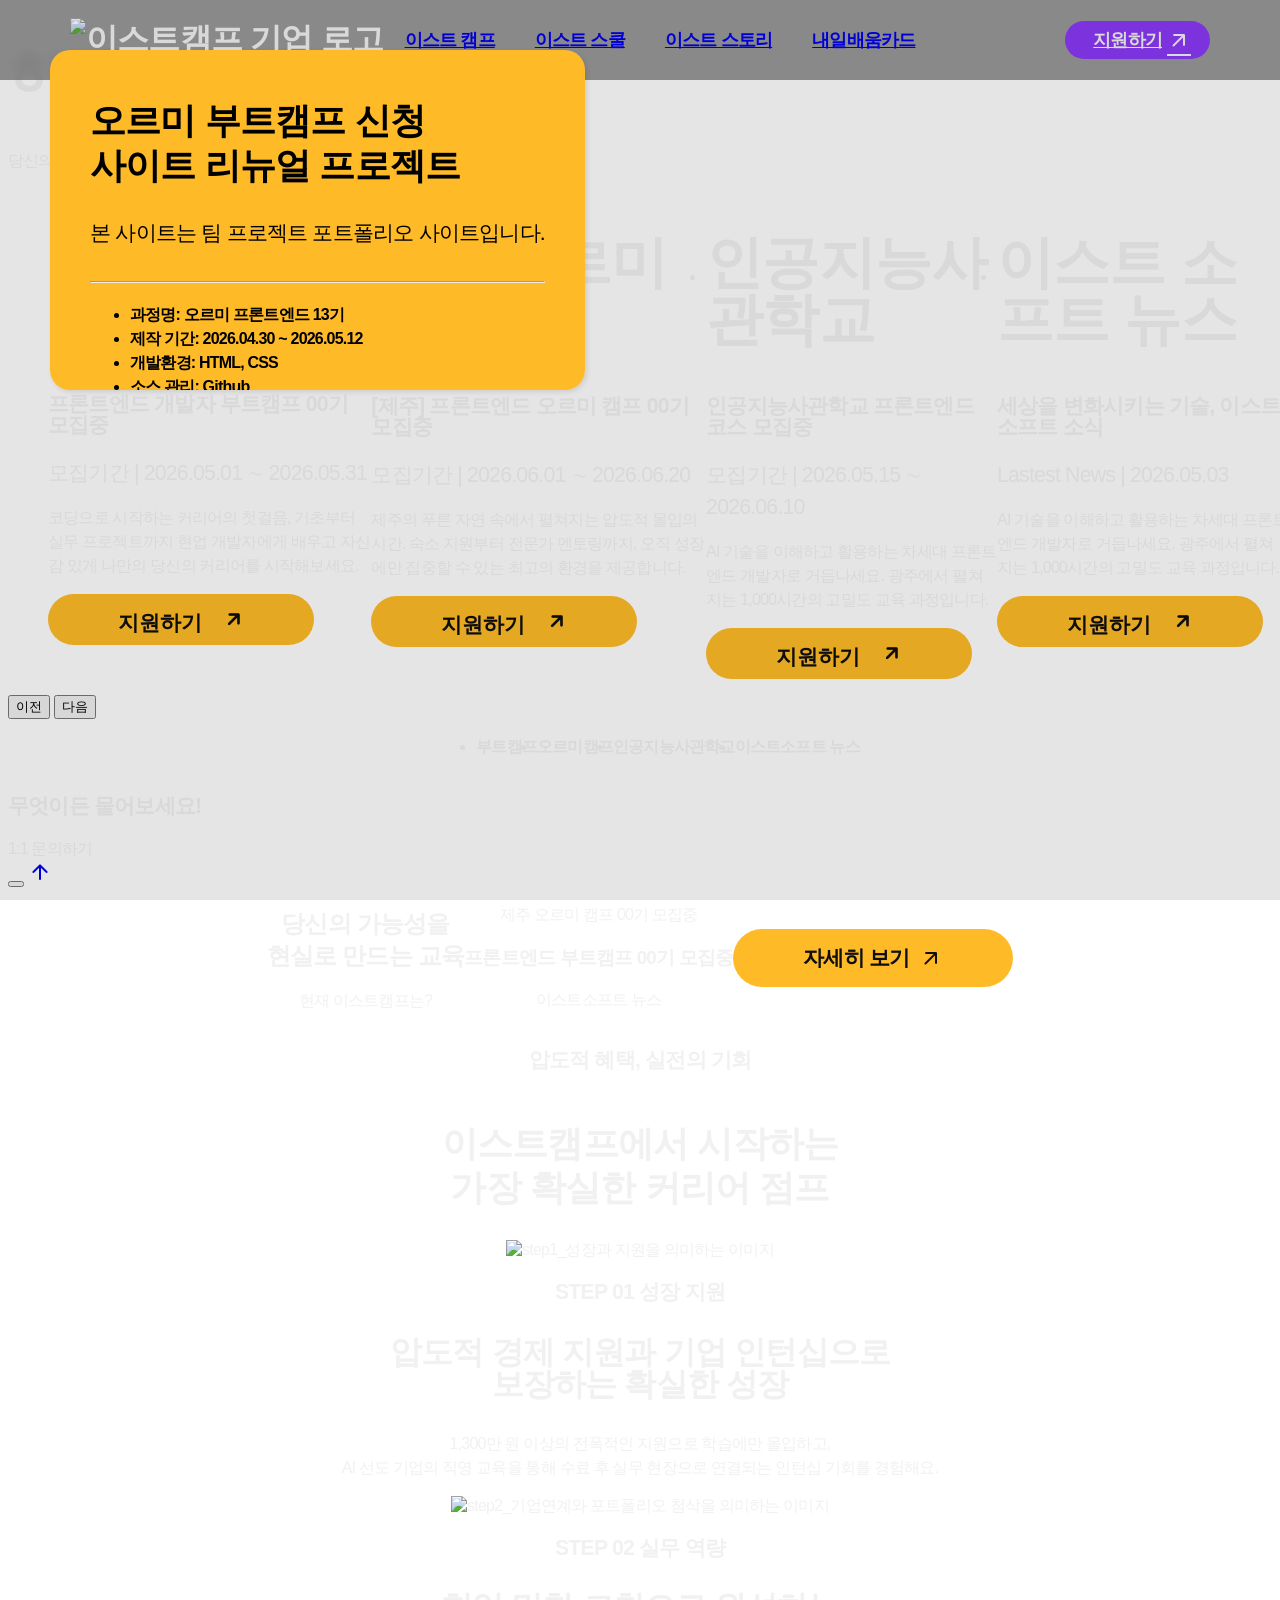
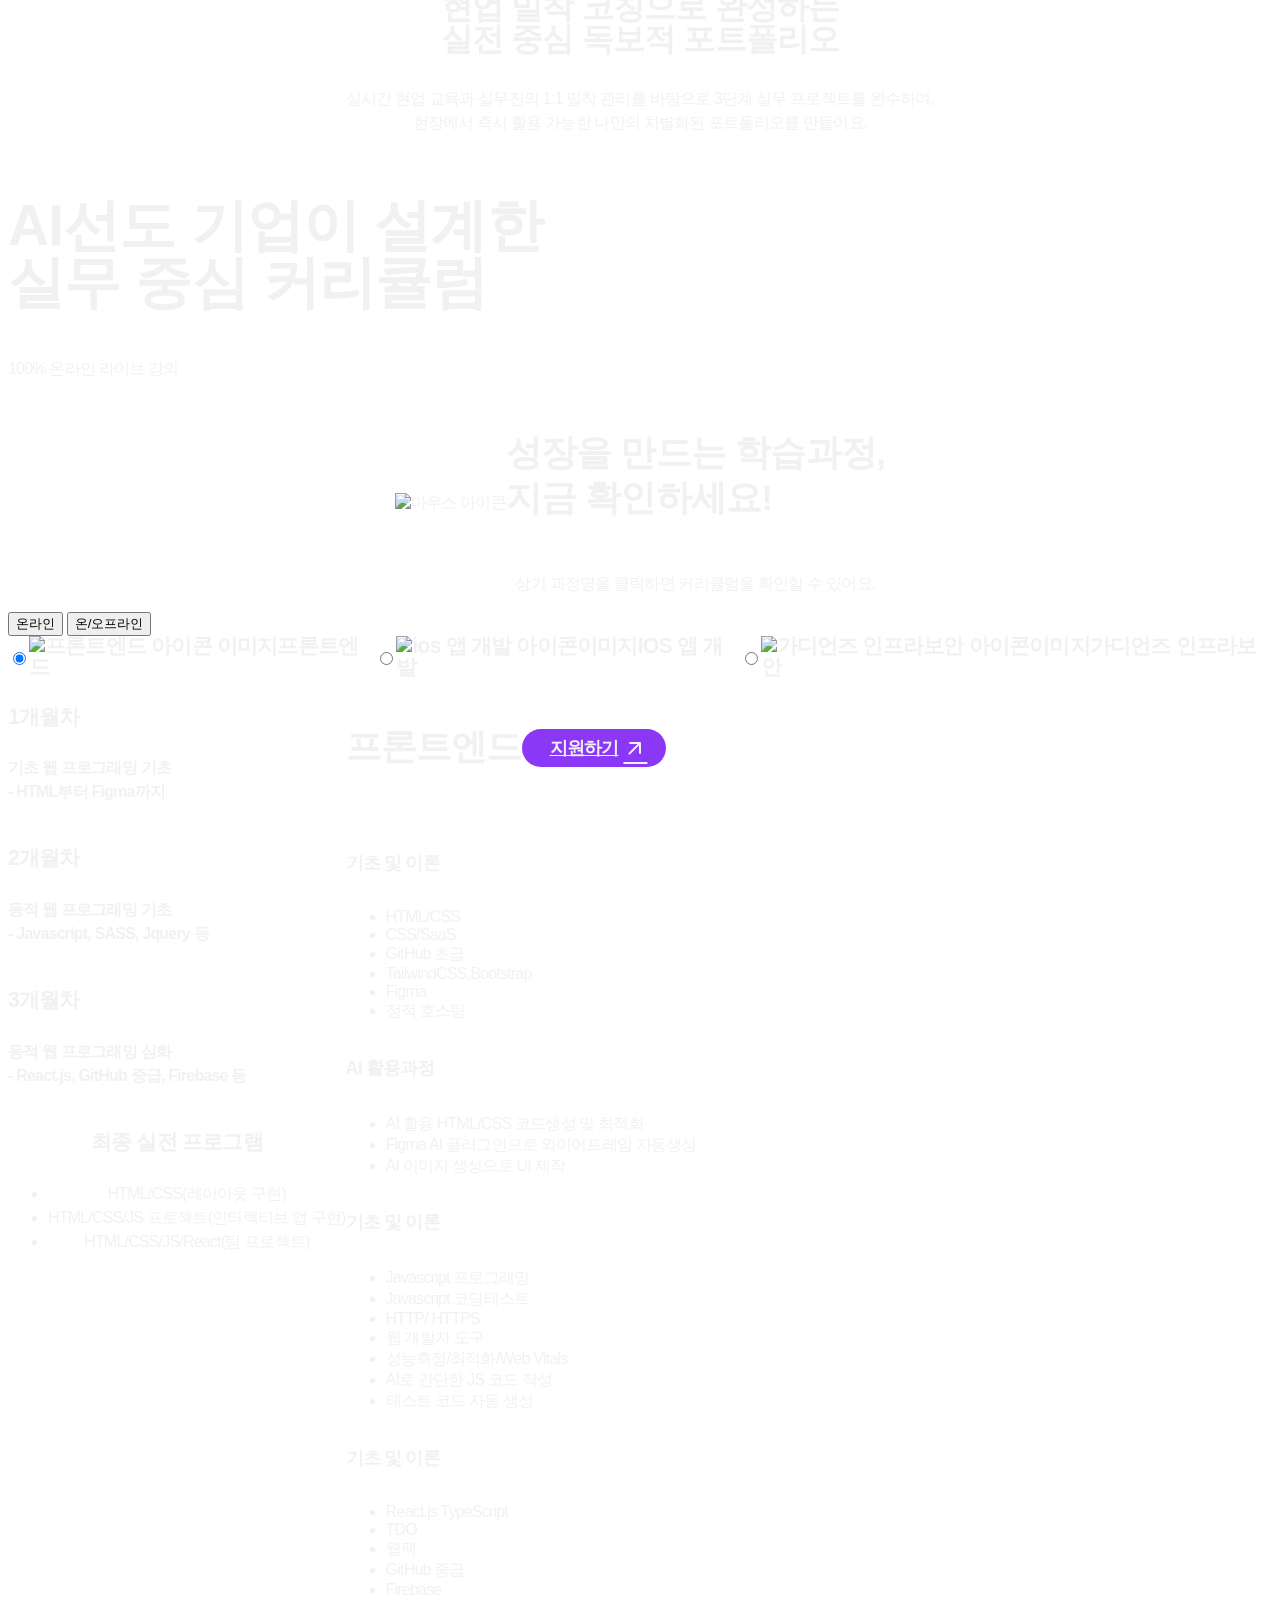
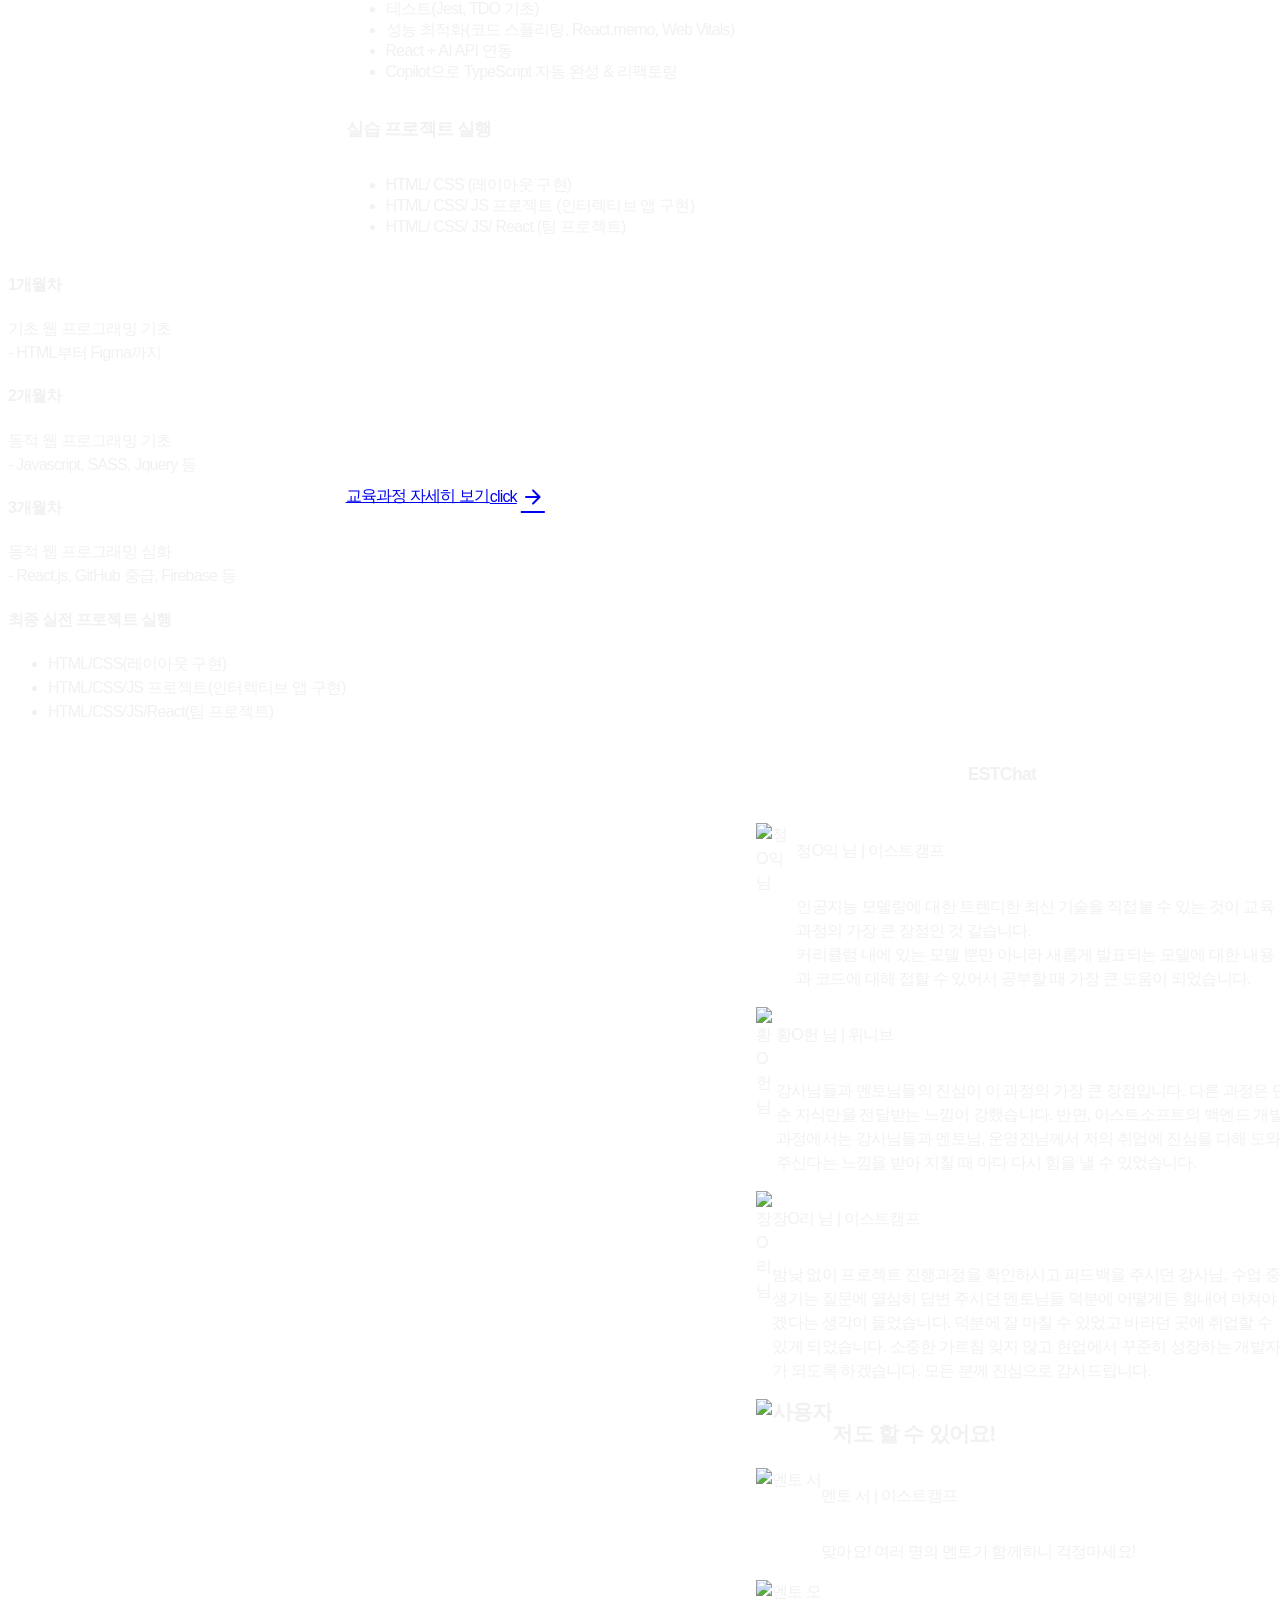
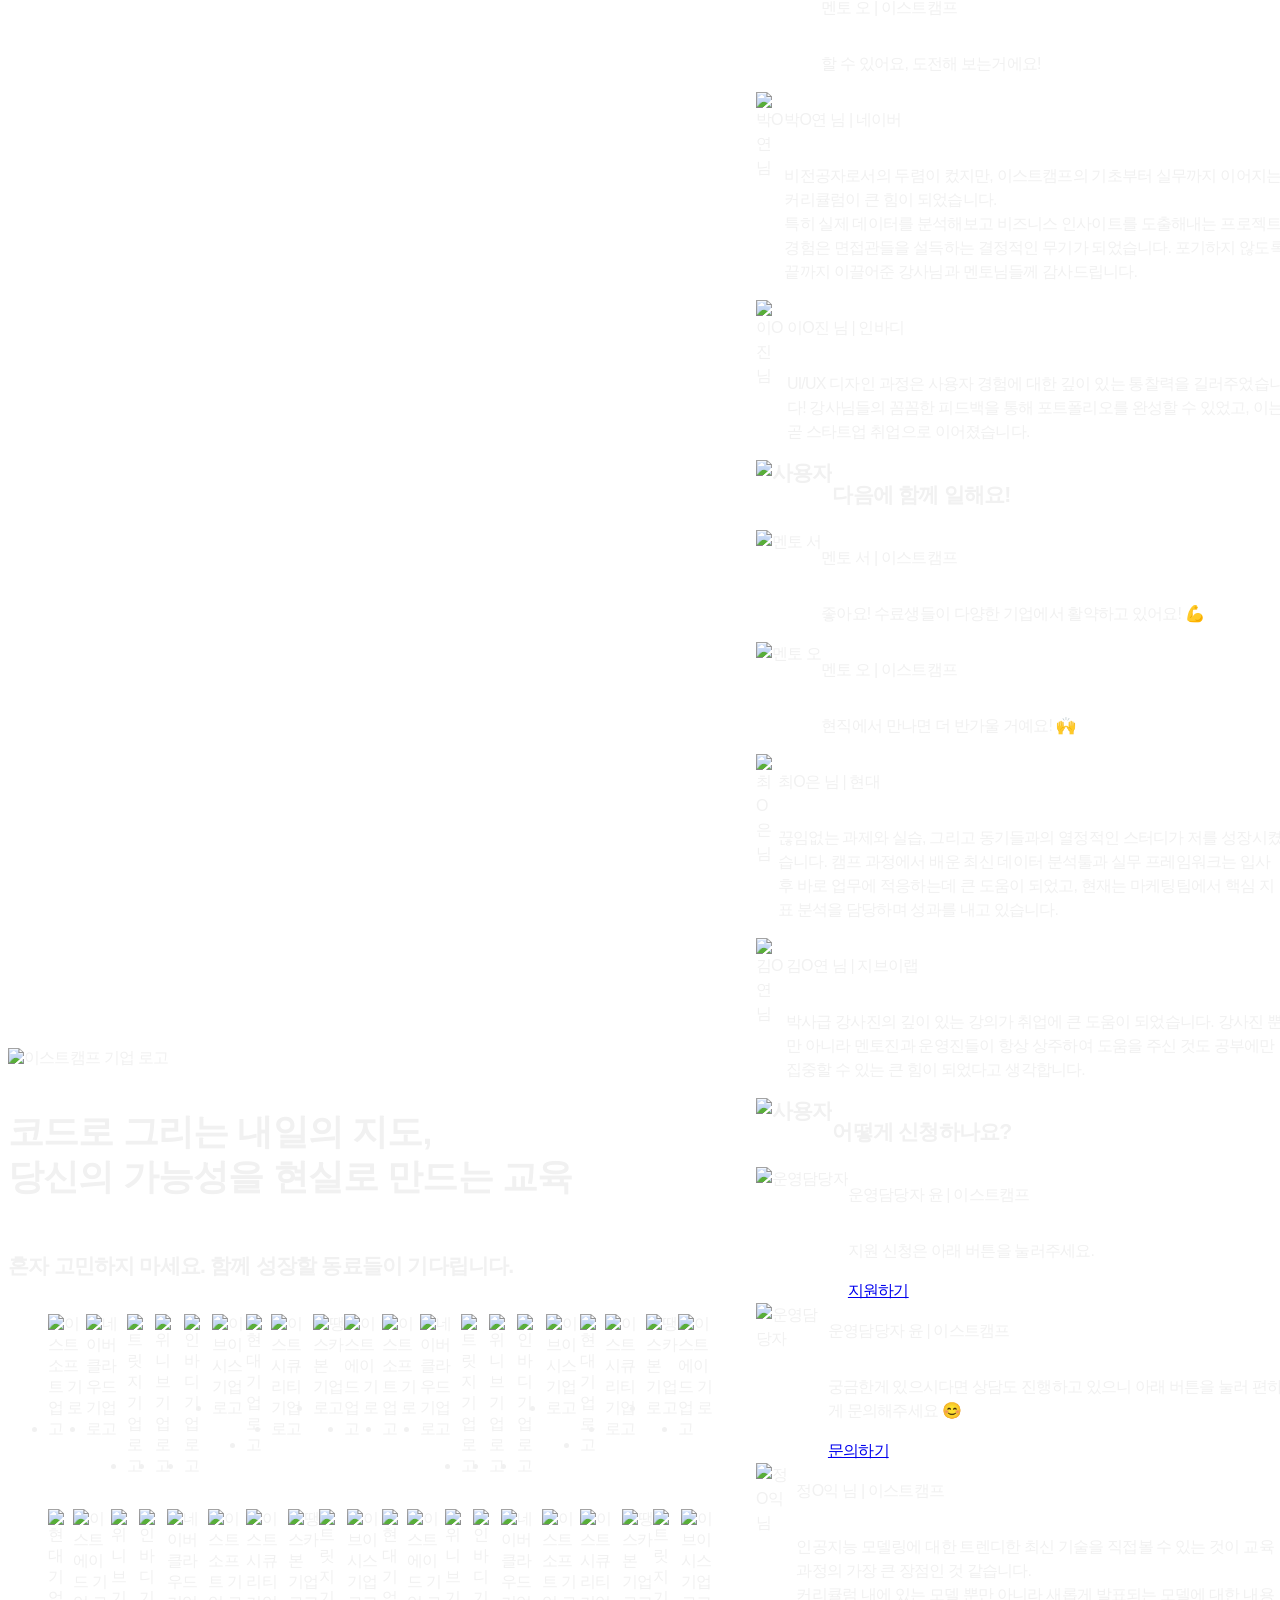
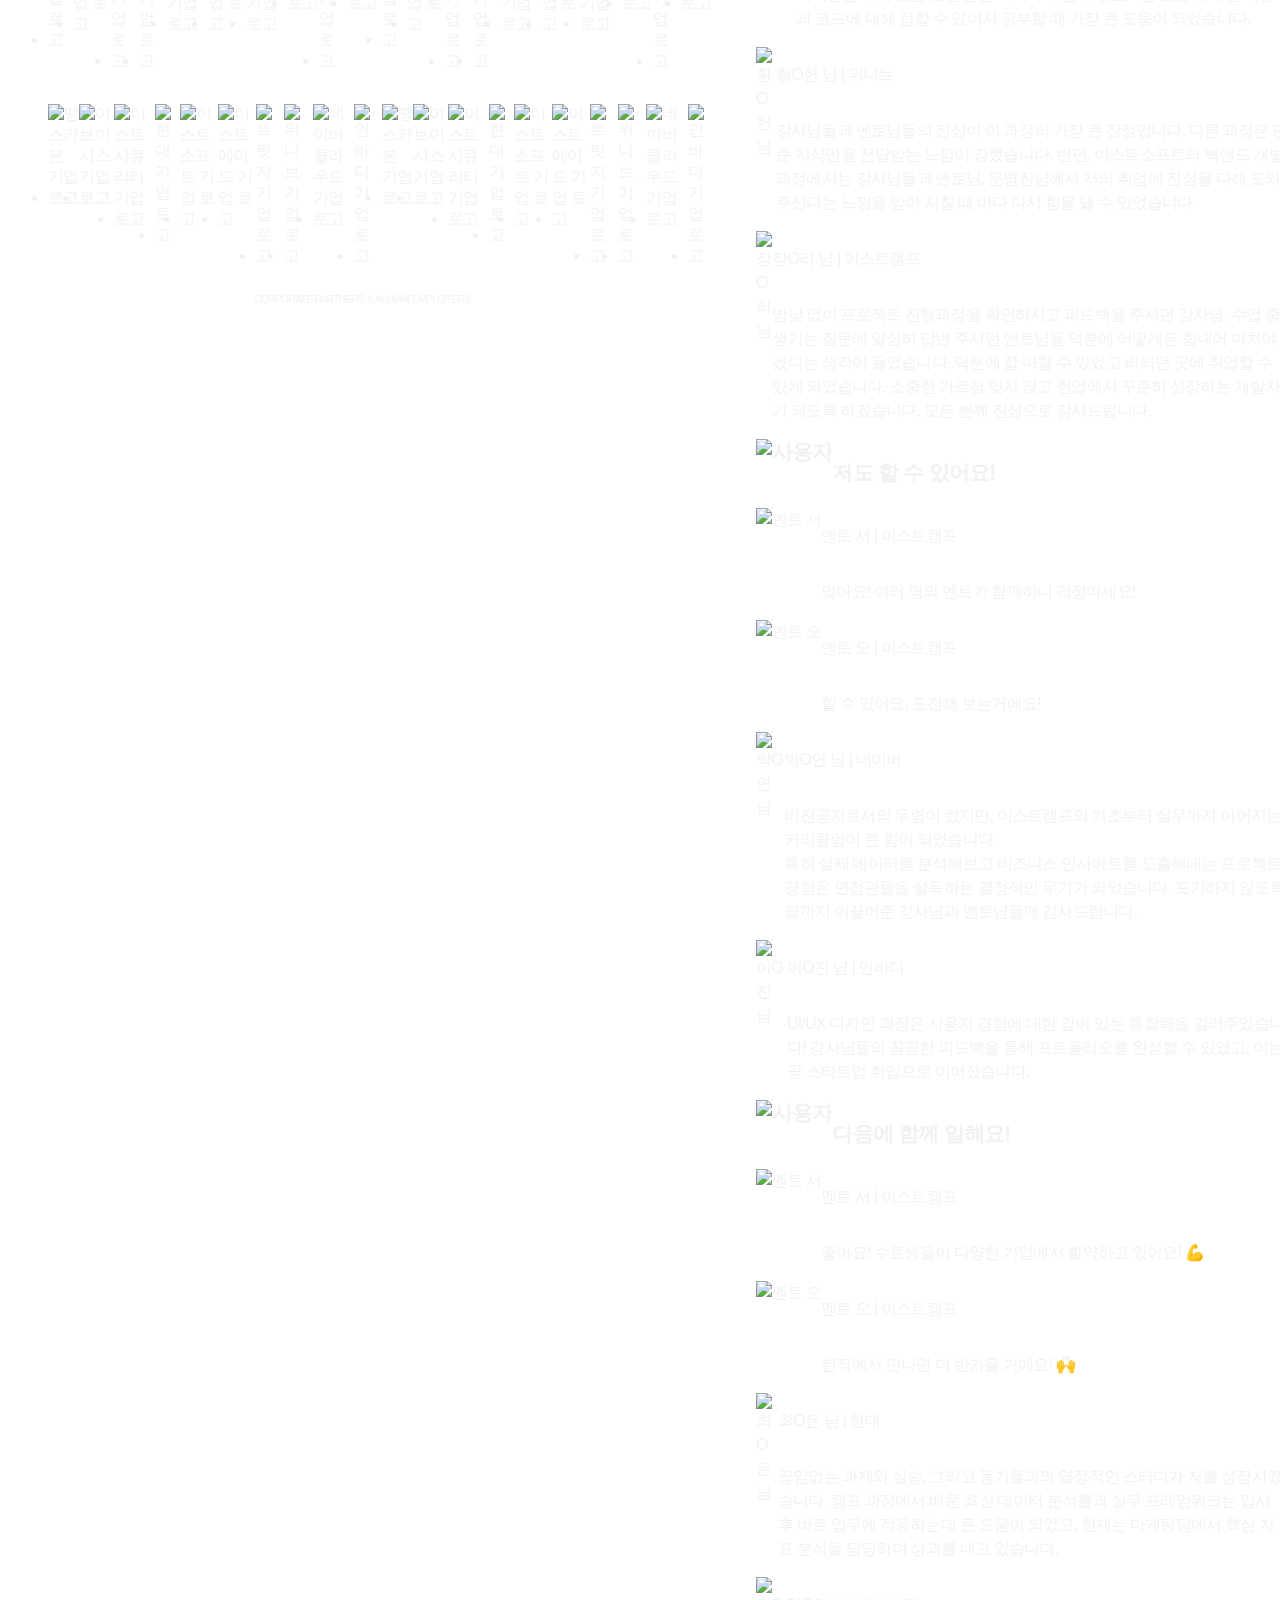
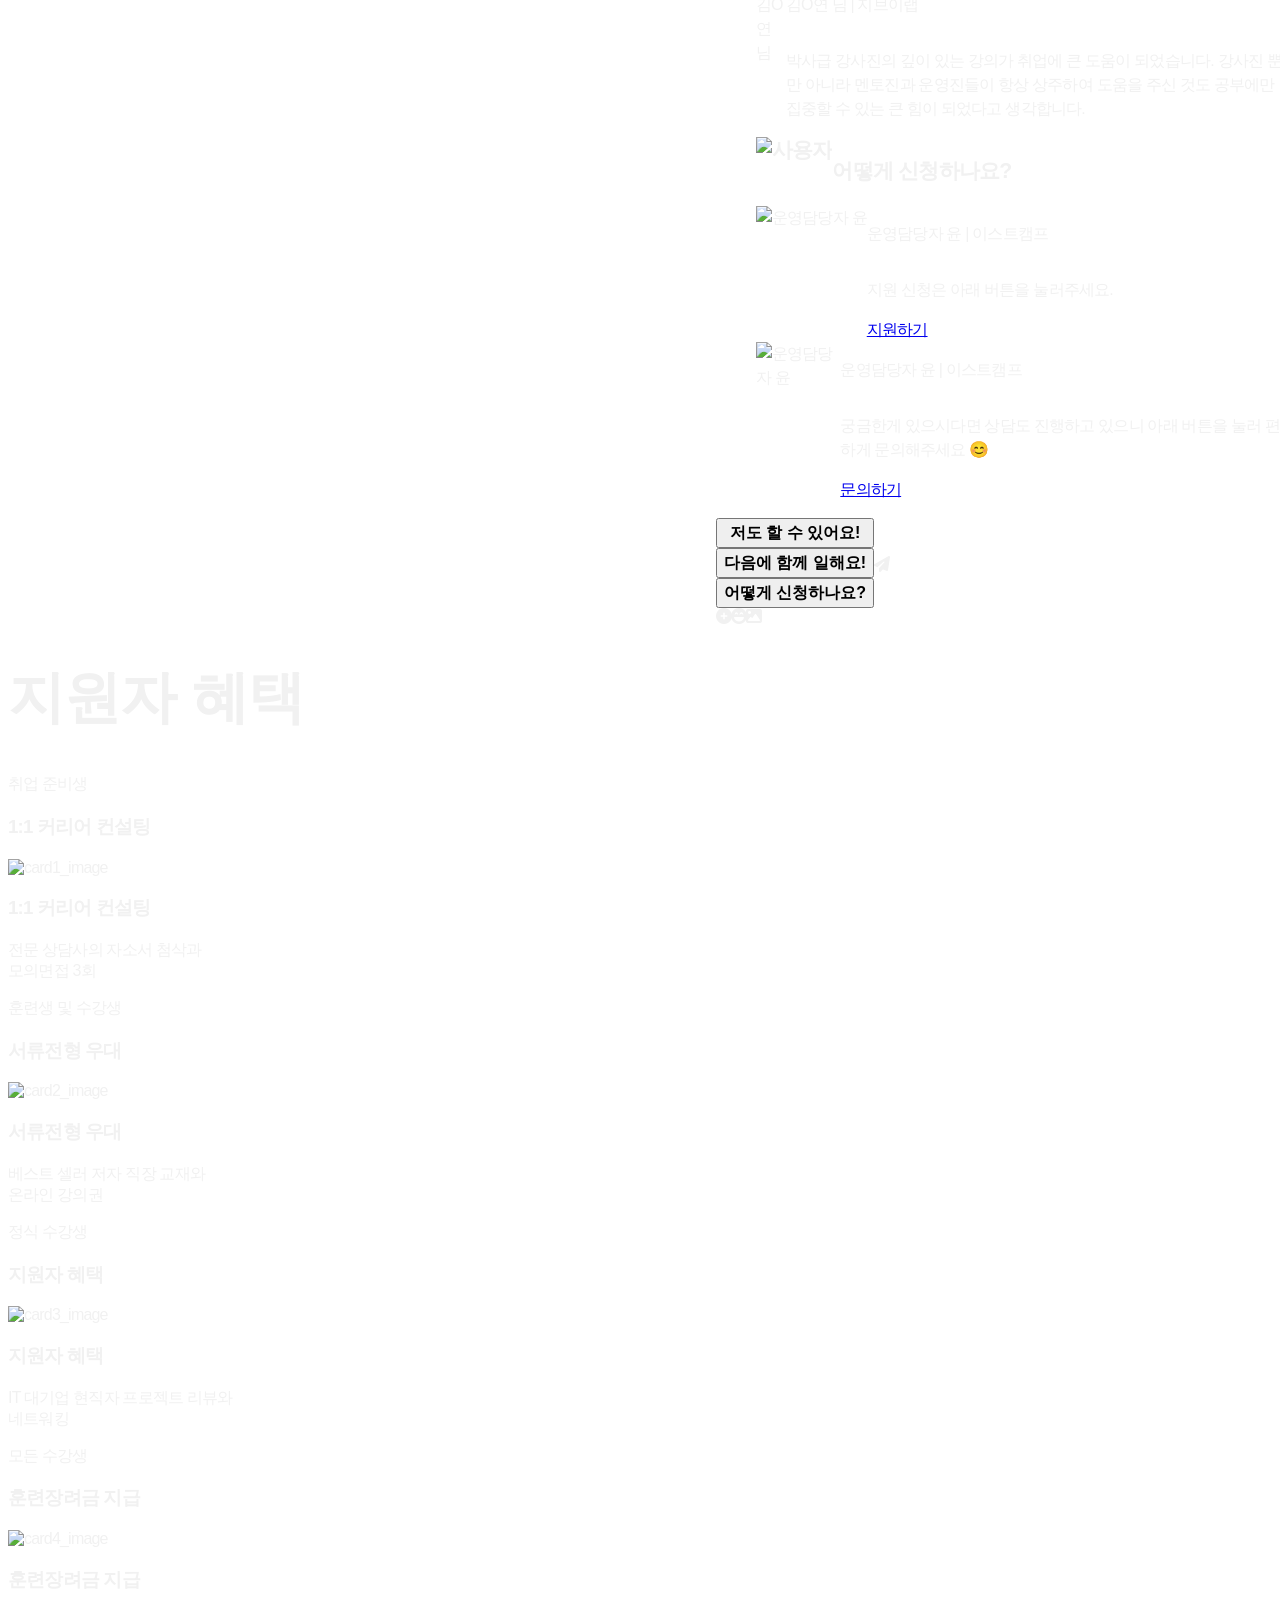
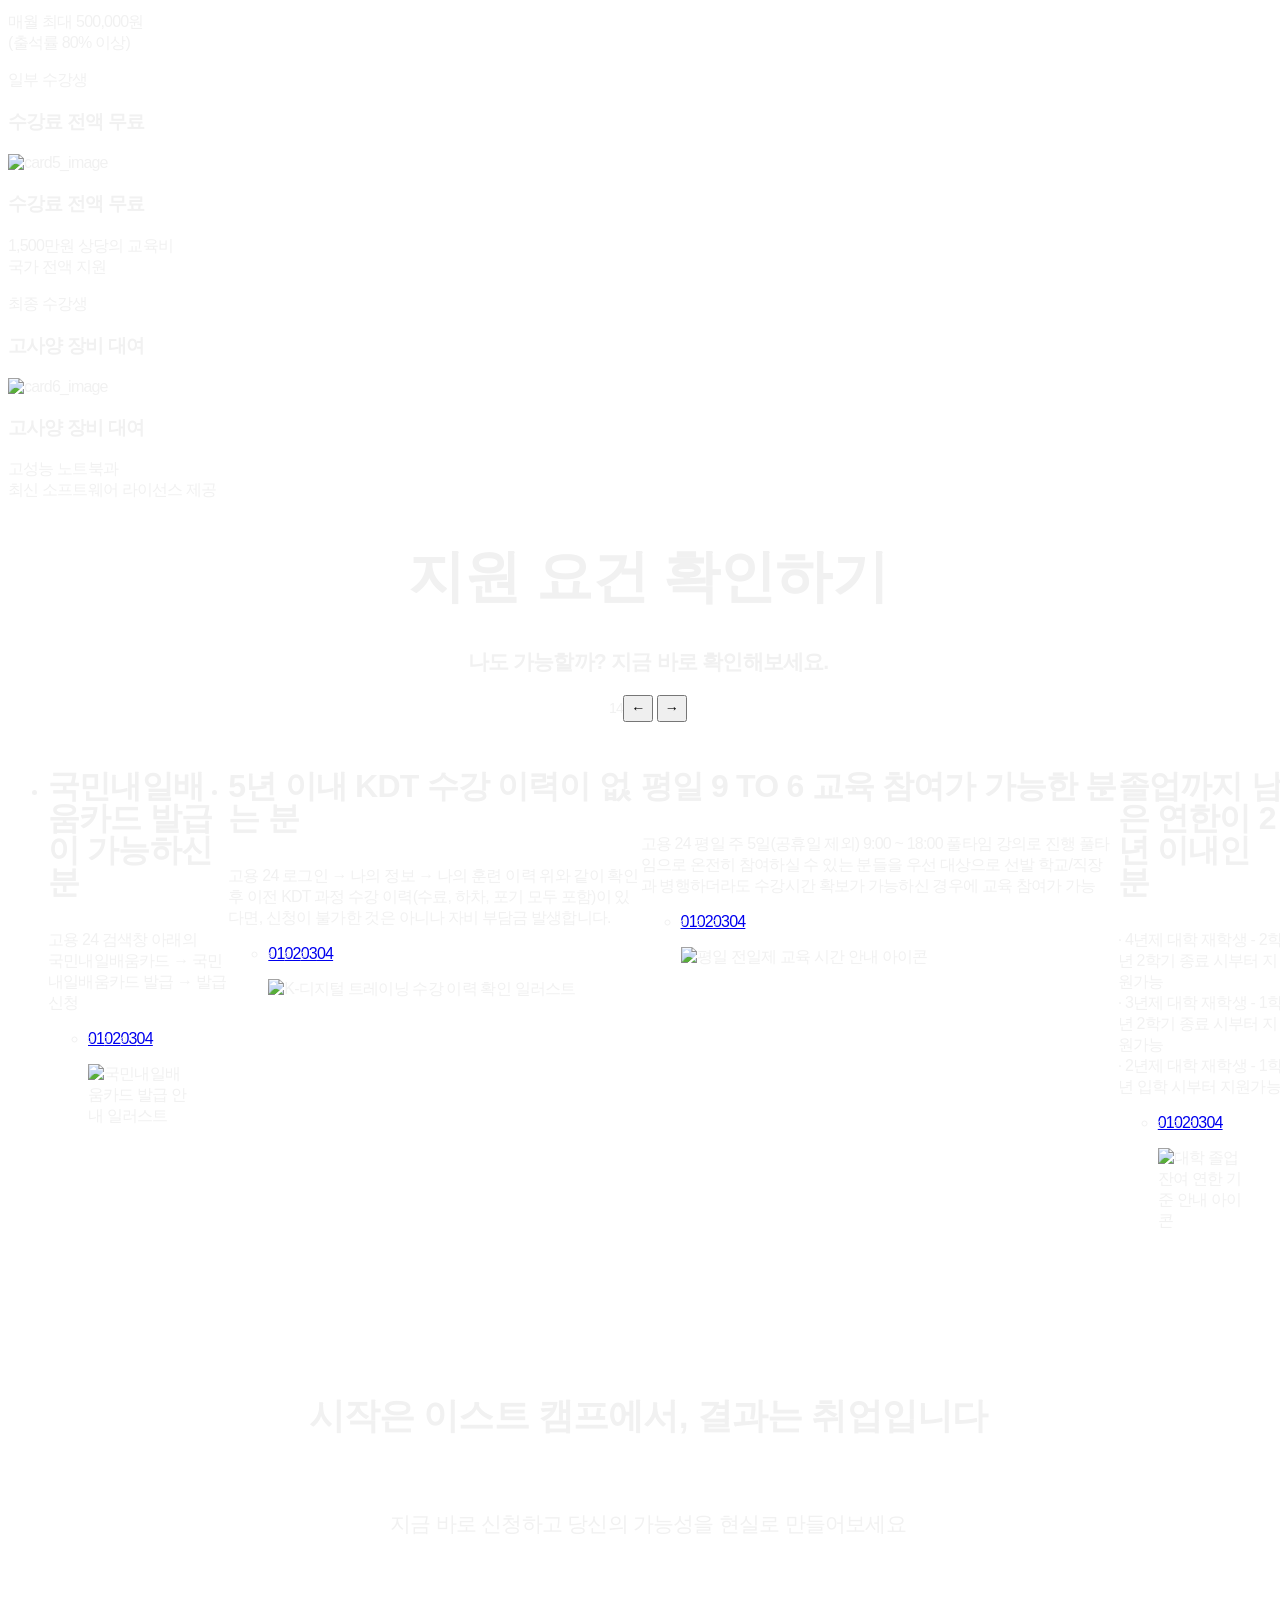
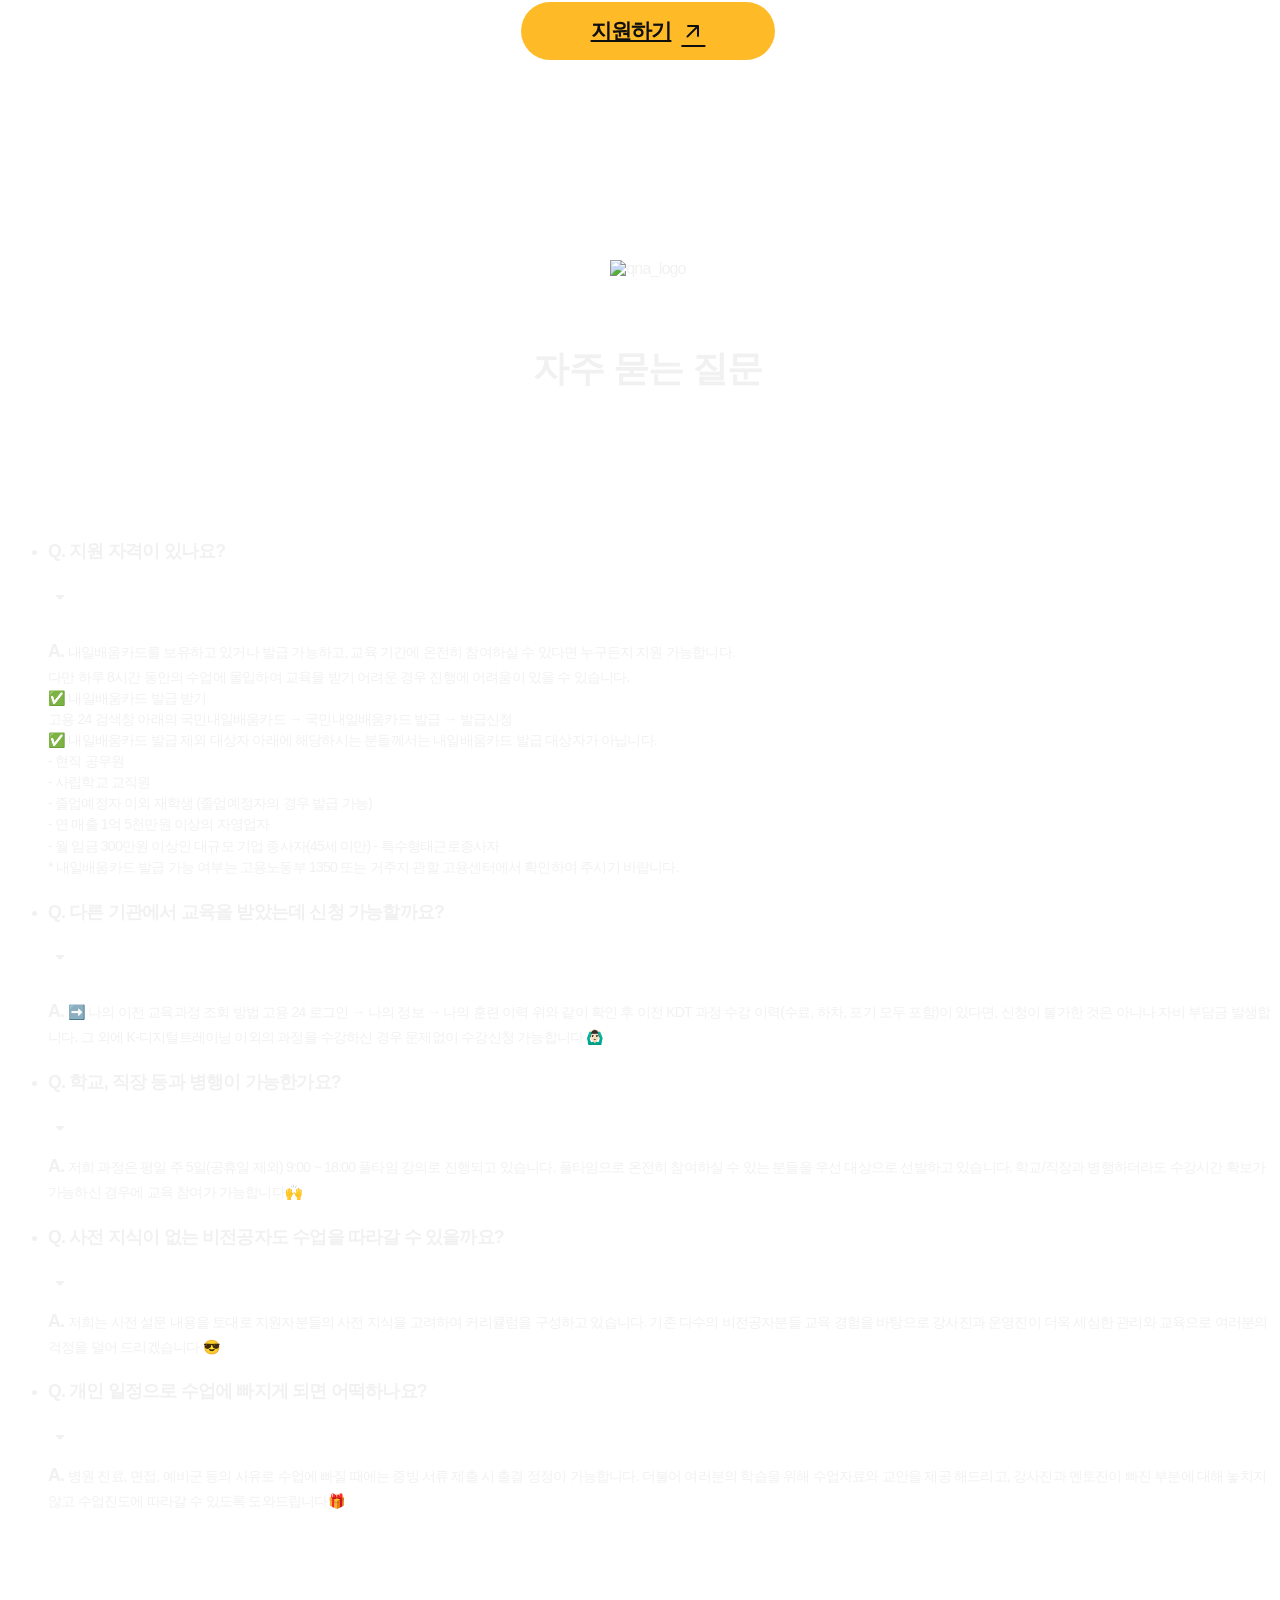
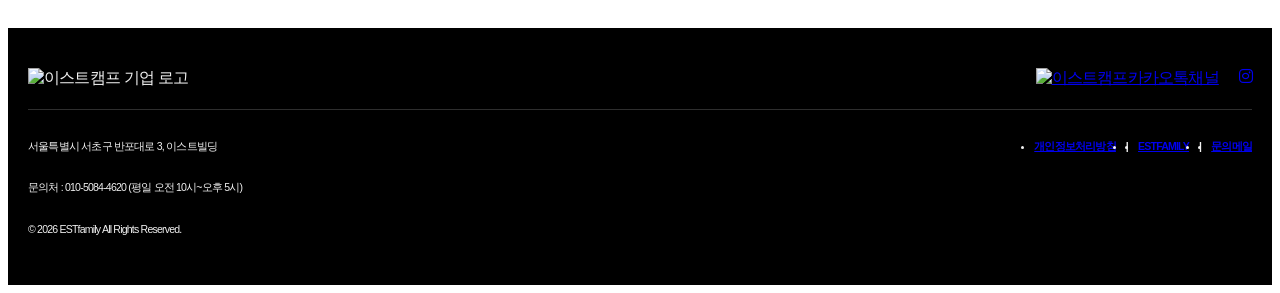
==== commit aa2966c5: "feat: git 주소 추가 수정" ====
--- a/index.html
+++ b/index.html
@@ -1264,7 +1264,7 @@
           <li>과정명: 오르미 프론트엔드 13기</li>
           <li>제작 기간: 2026.04.30 ~ 2026.05.12</li>
           <li>개발환경: HTML, CSS</li>
-          <li>소스 관리: Github</li>
+          <li><a a href="https://github.com/ansthddus01-arch/est_13-_project_clone.git" target="_blank"></a>소스 관리: Github</li>
         </ul>
         <div class="popupBtn d-flex">
           <input type="checkbox" id="agree">
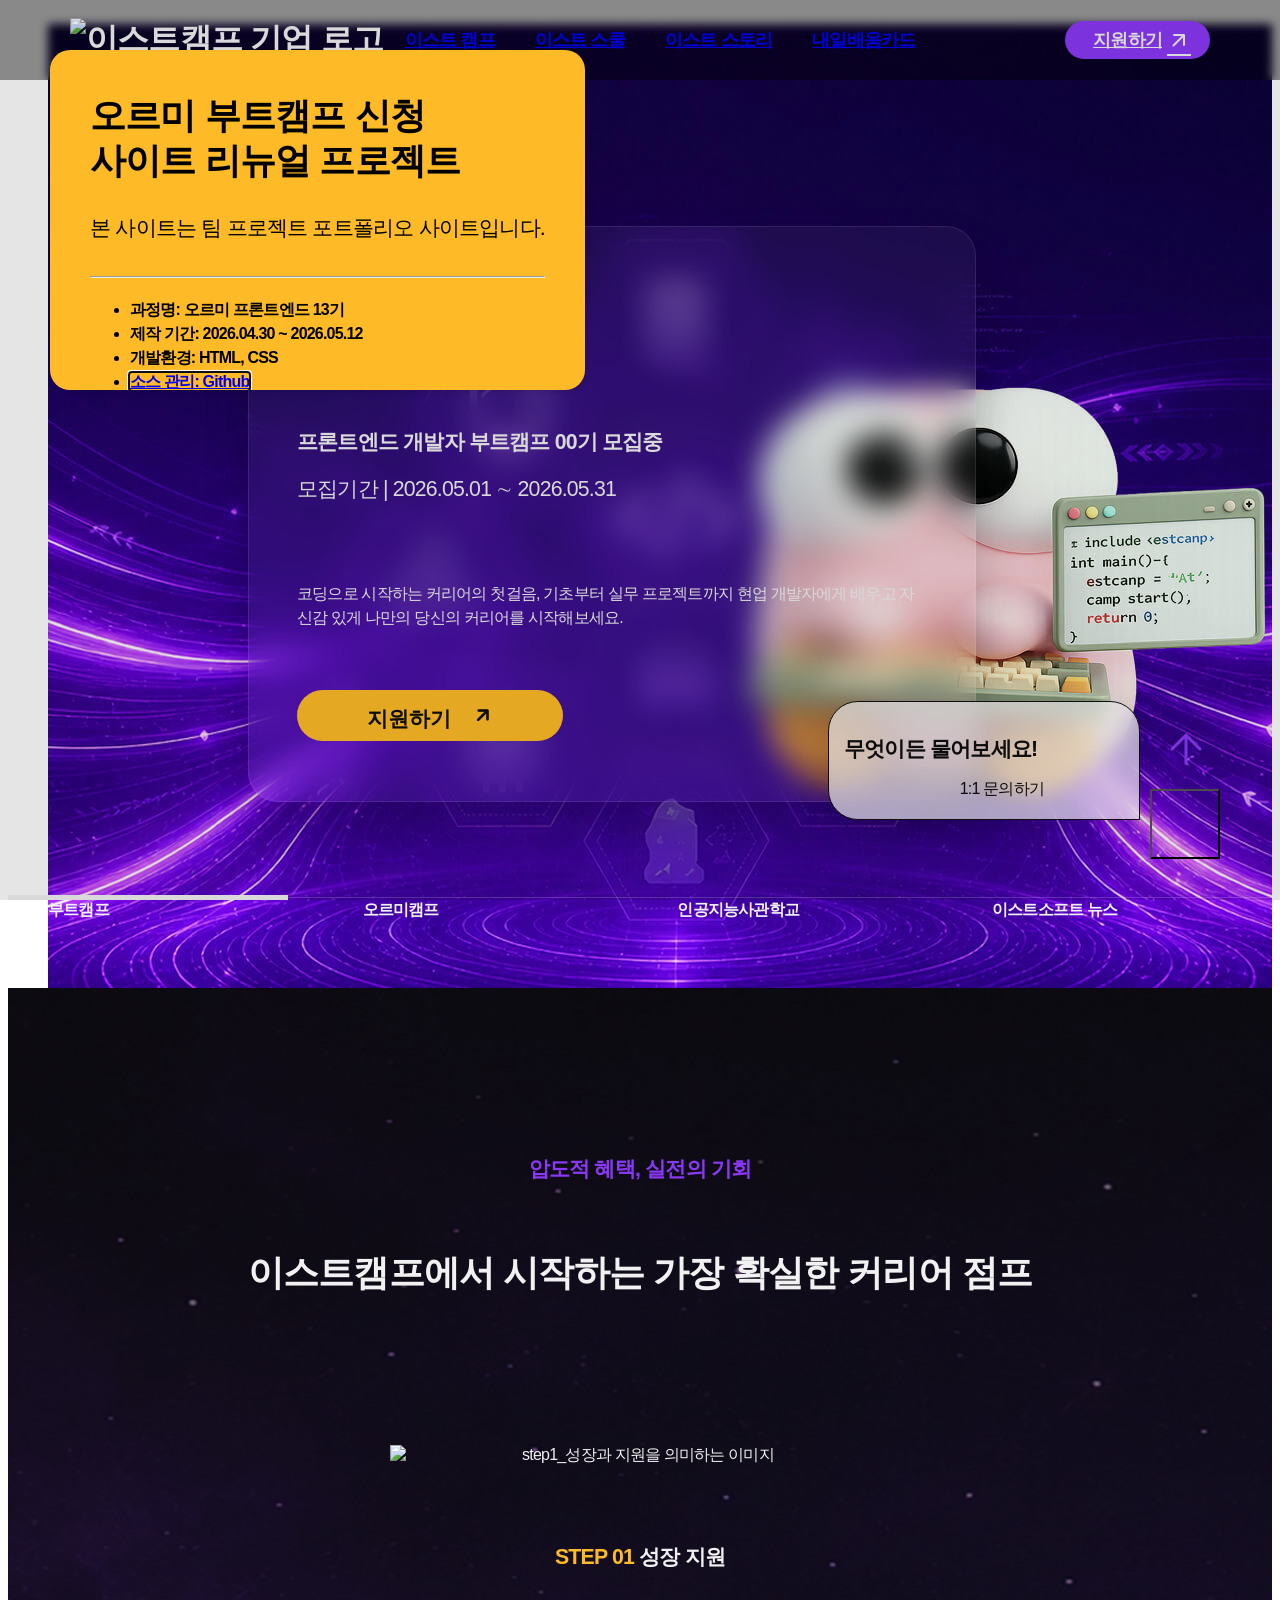
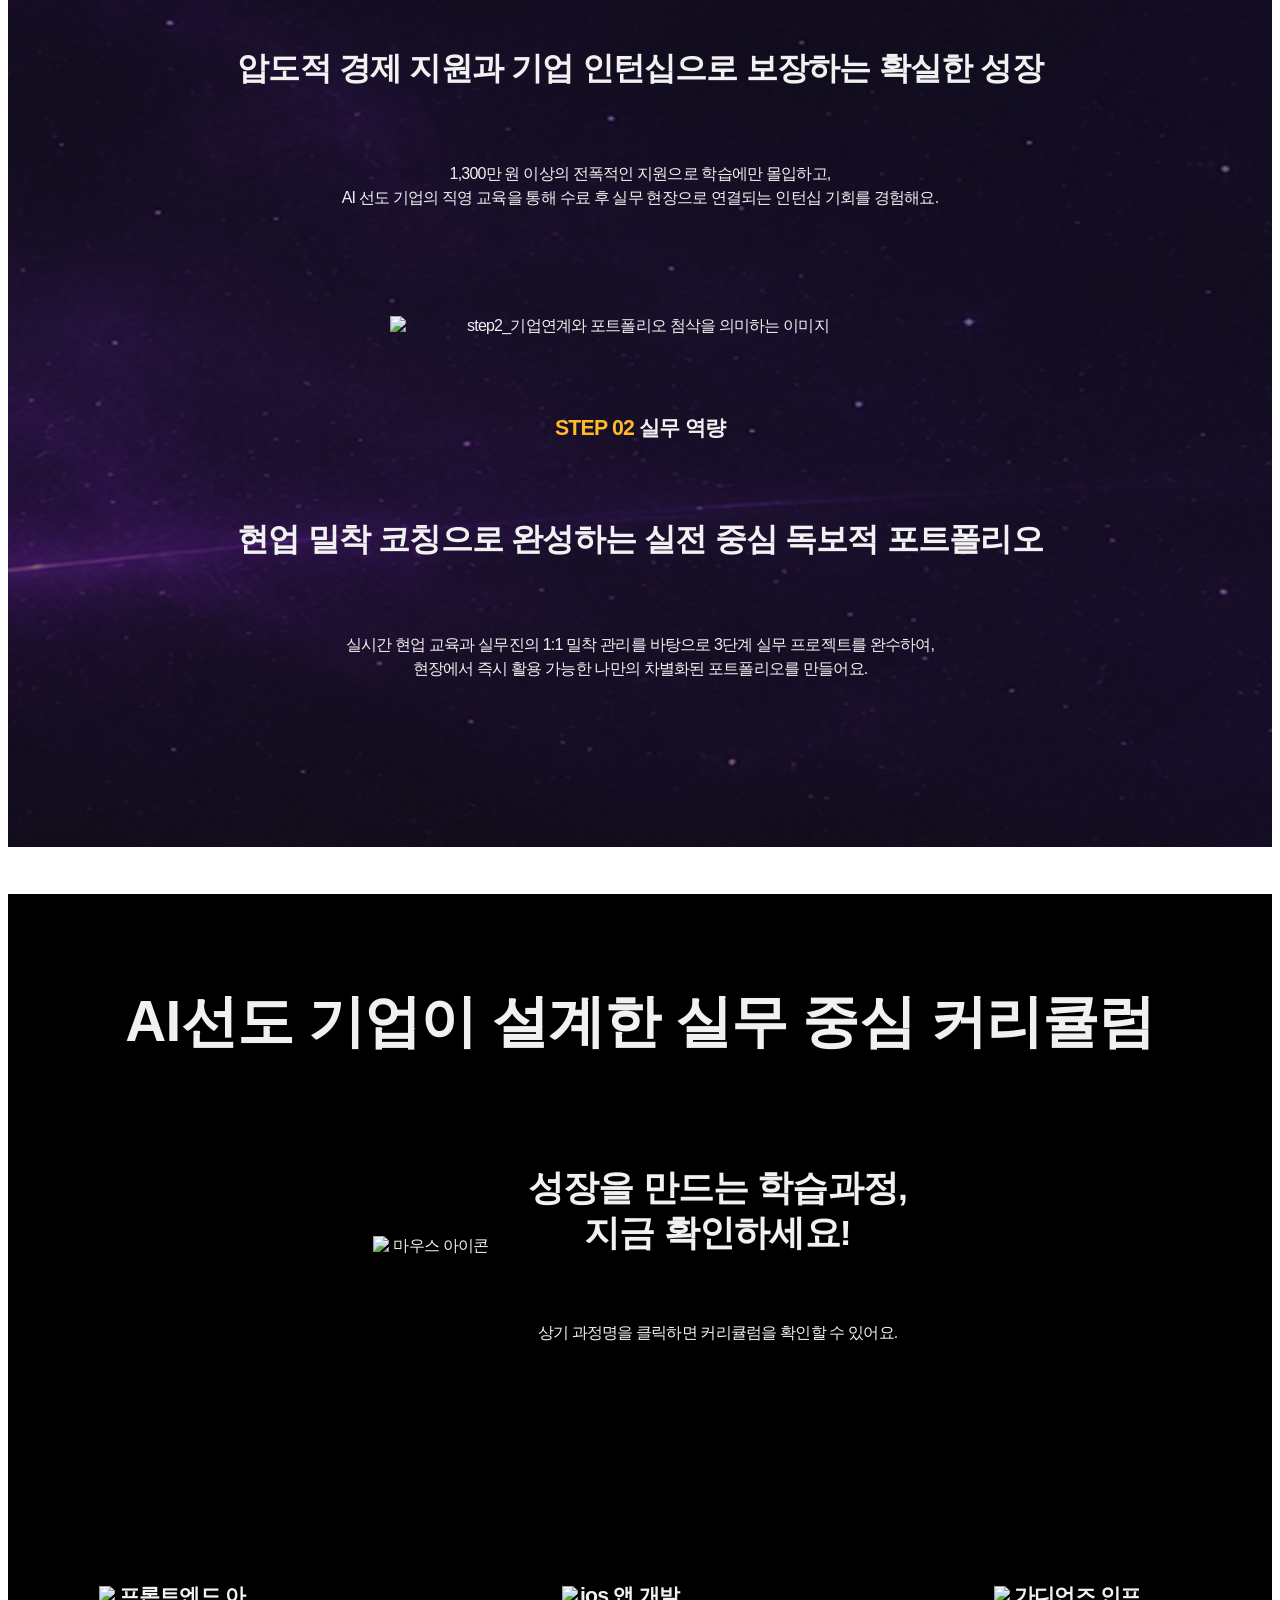
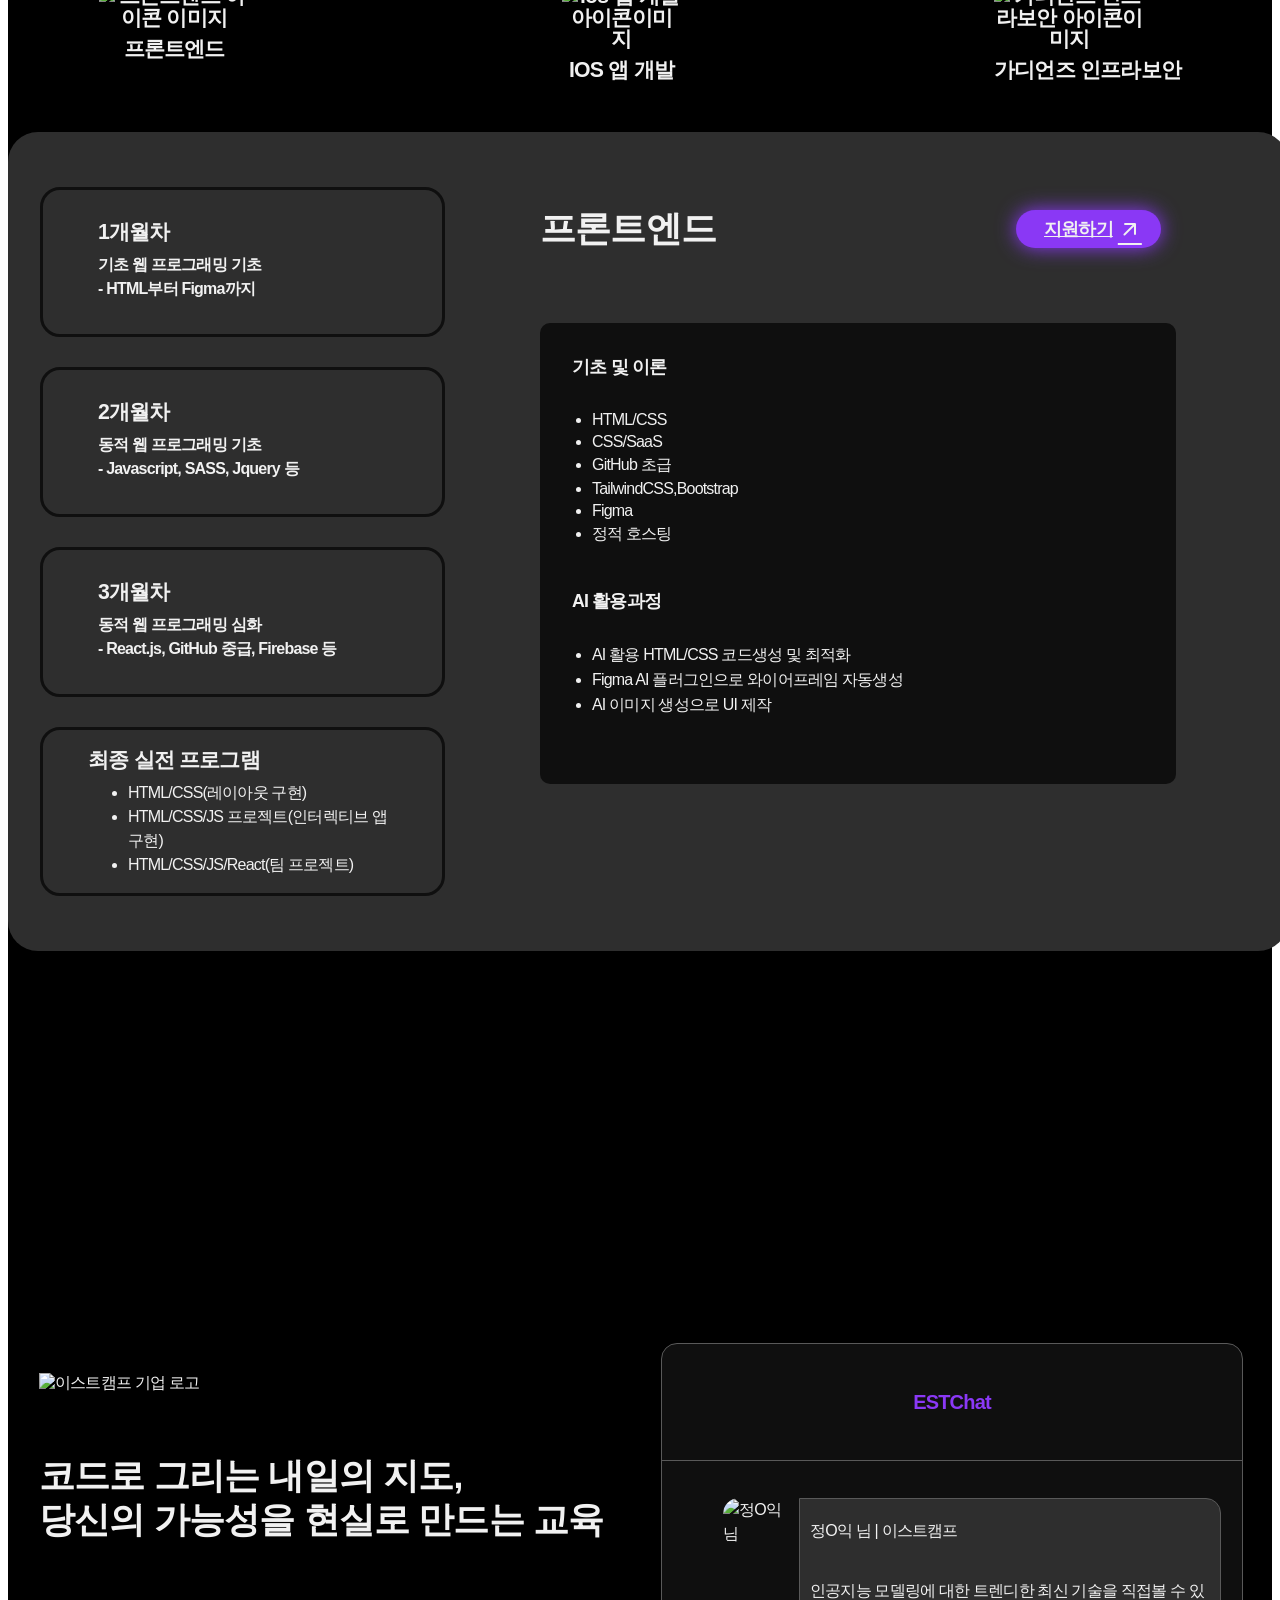
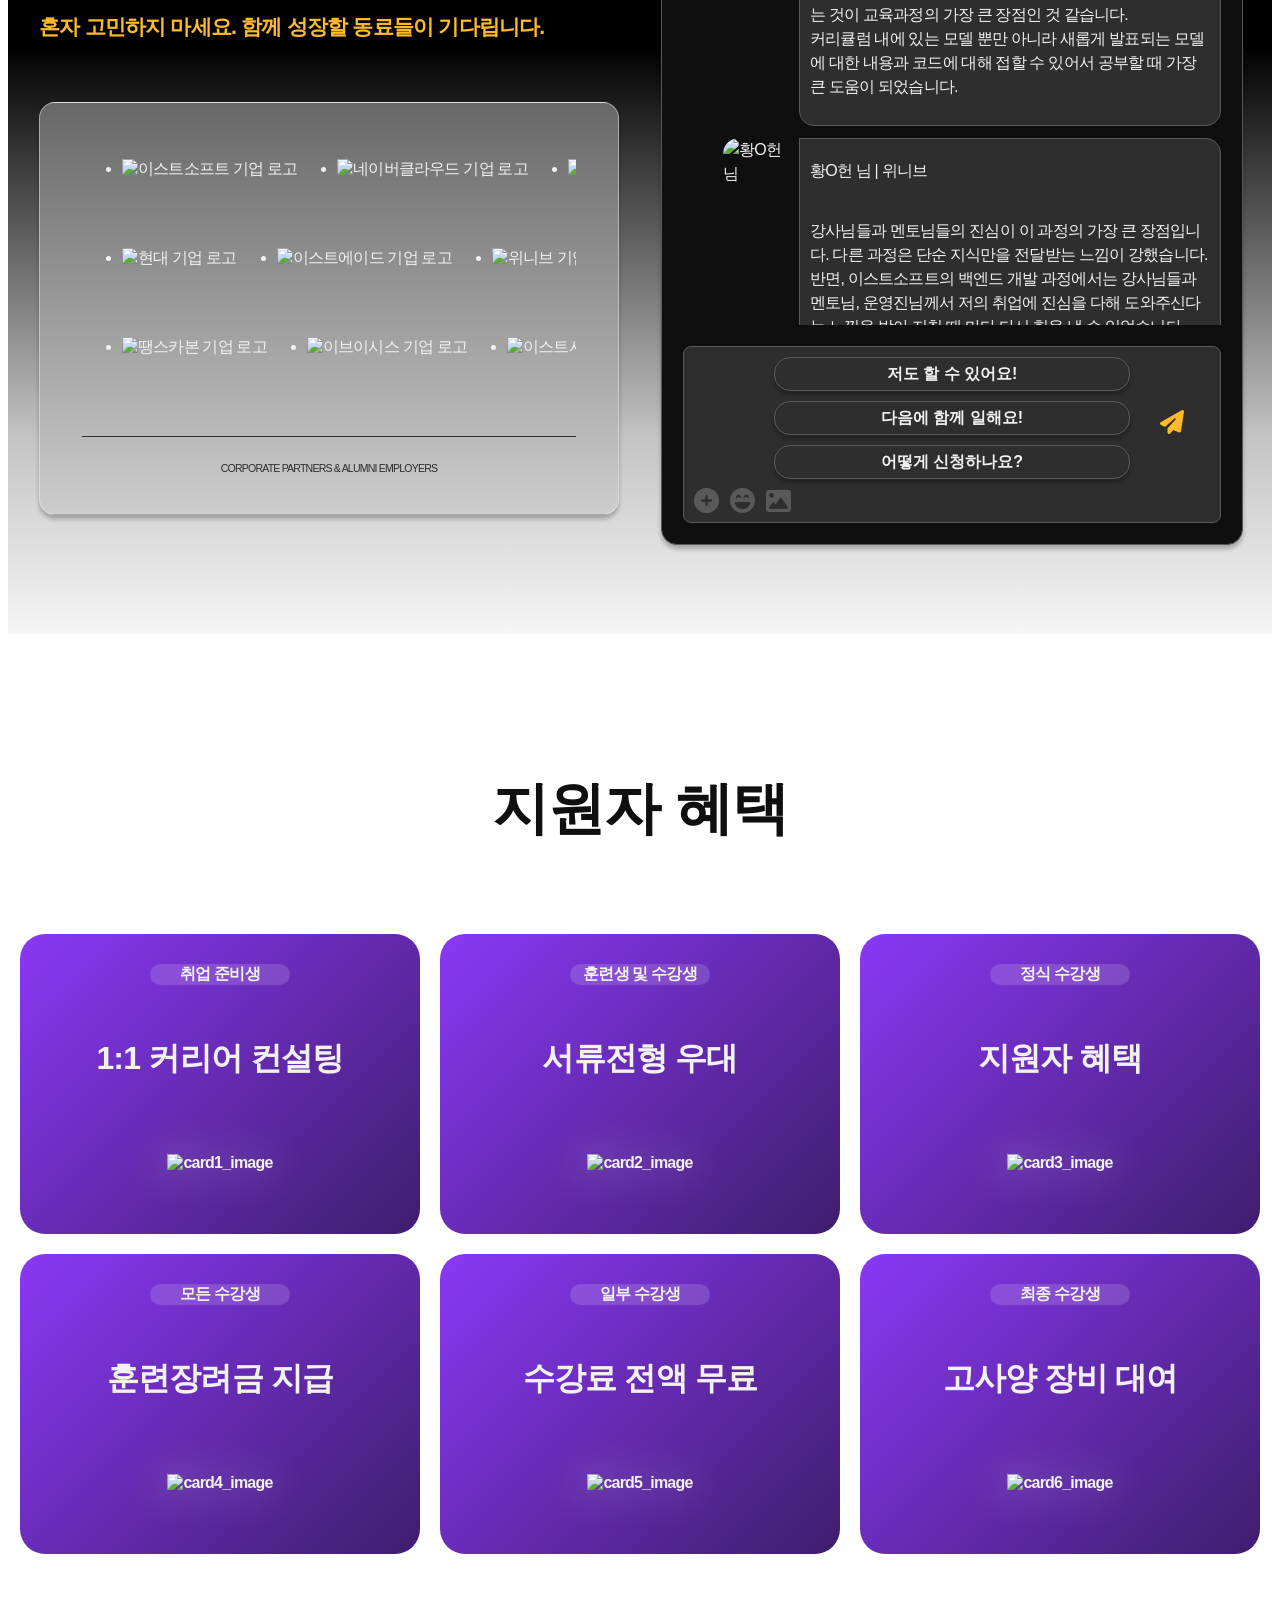
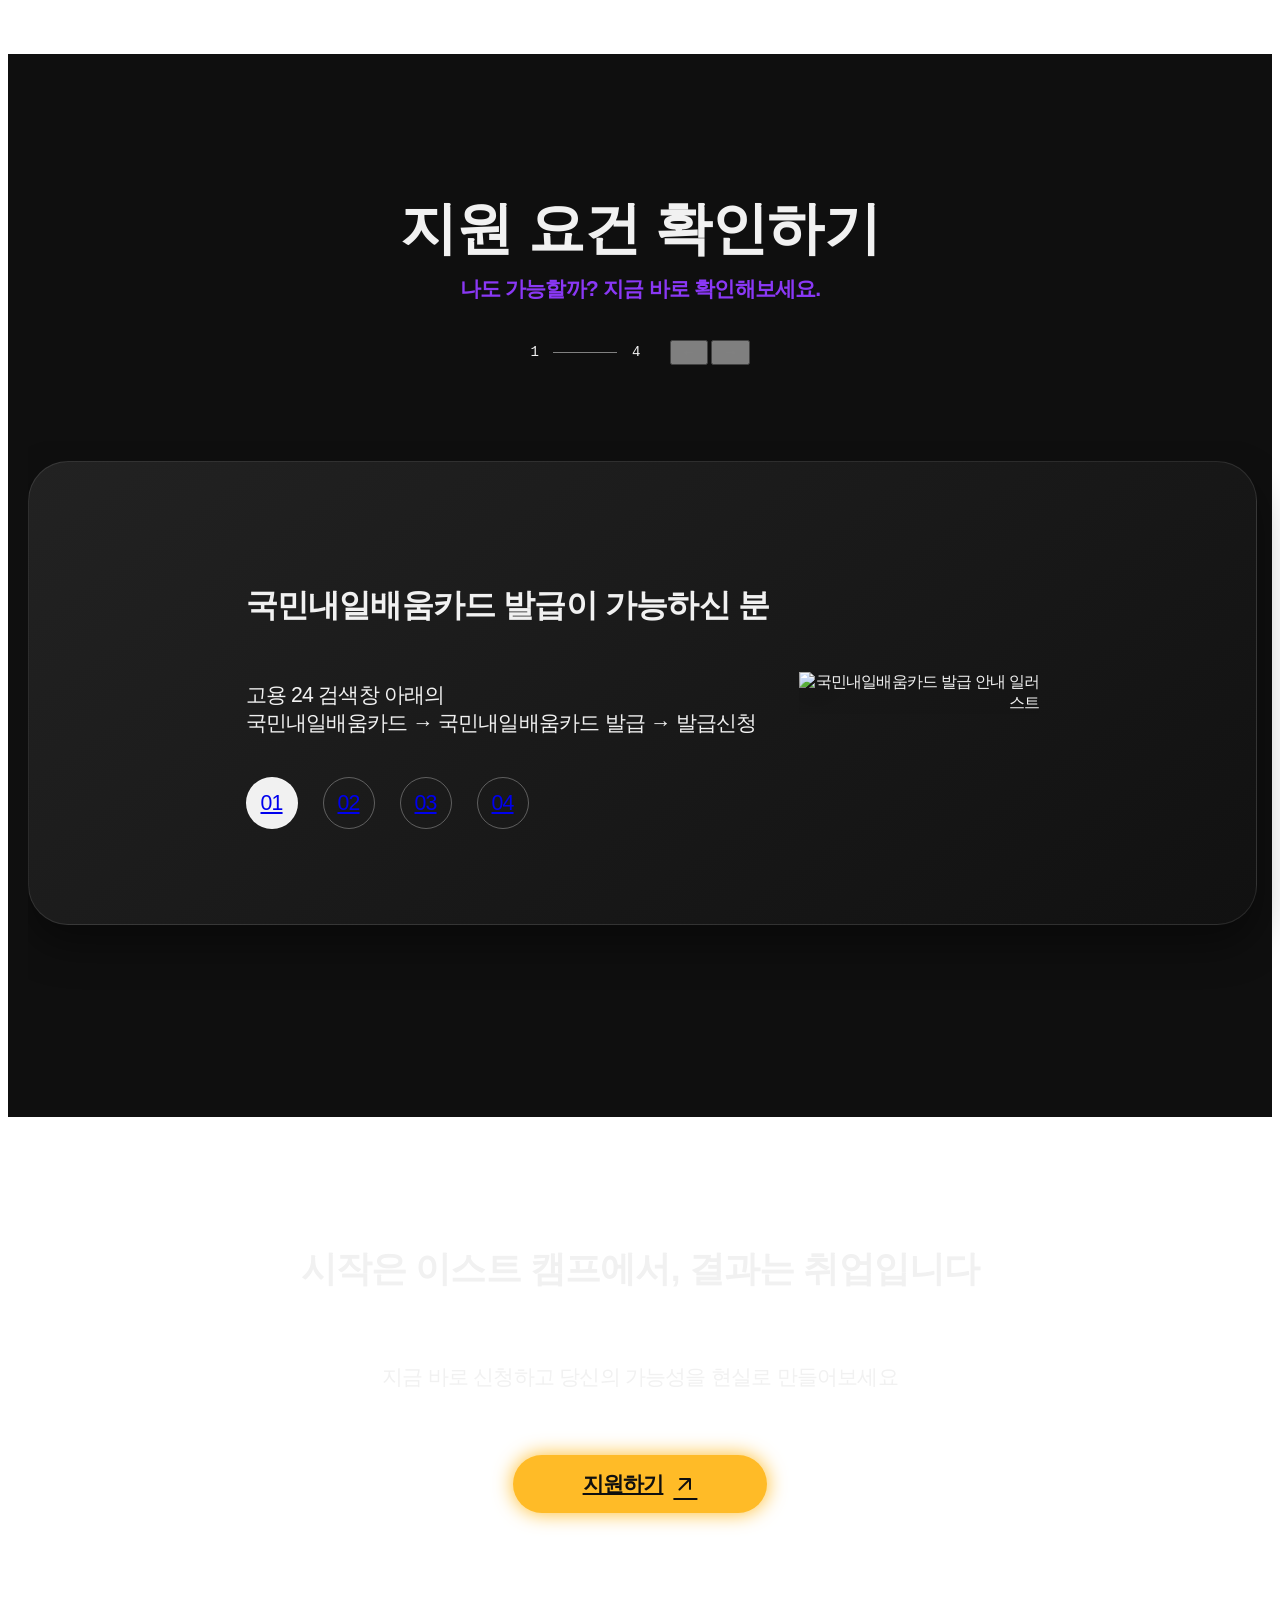
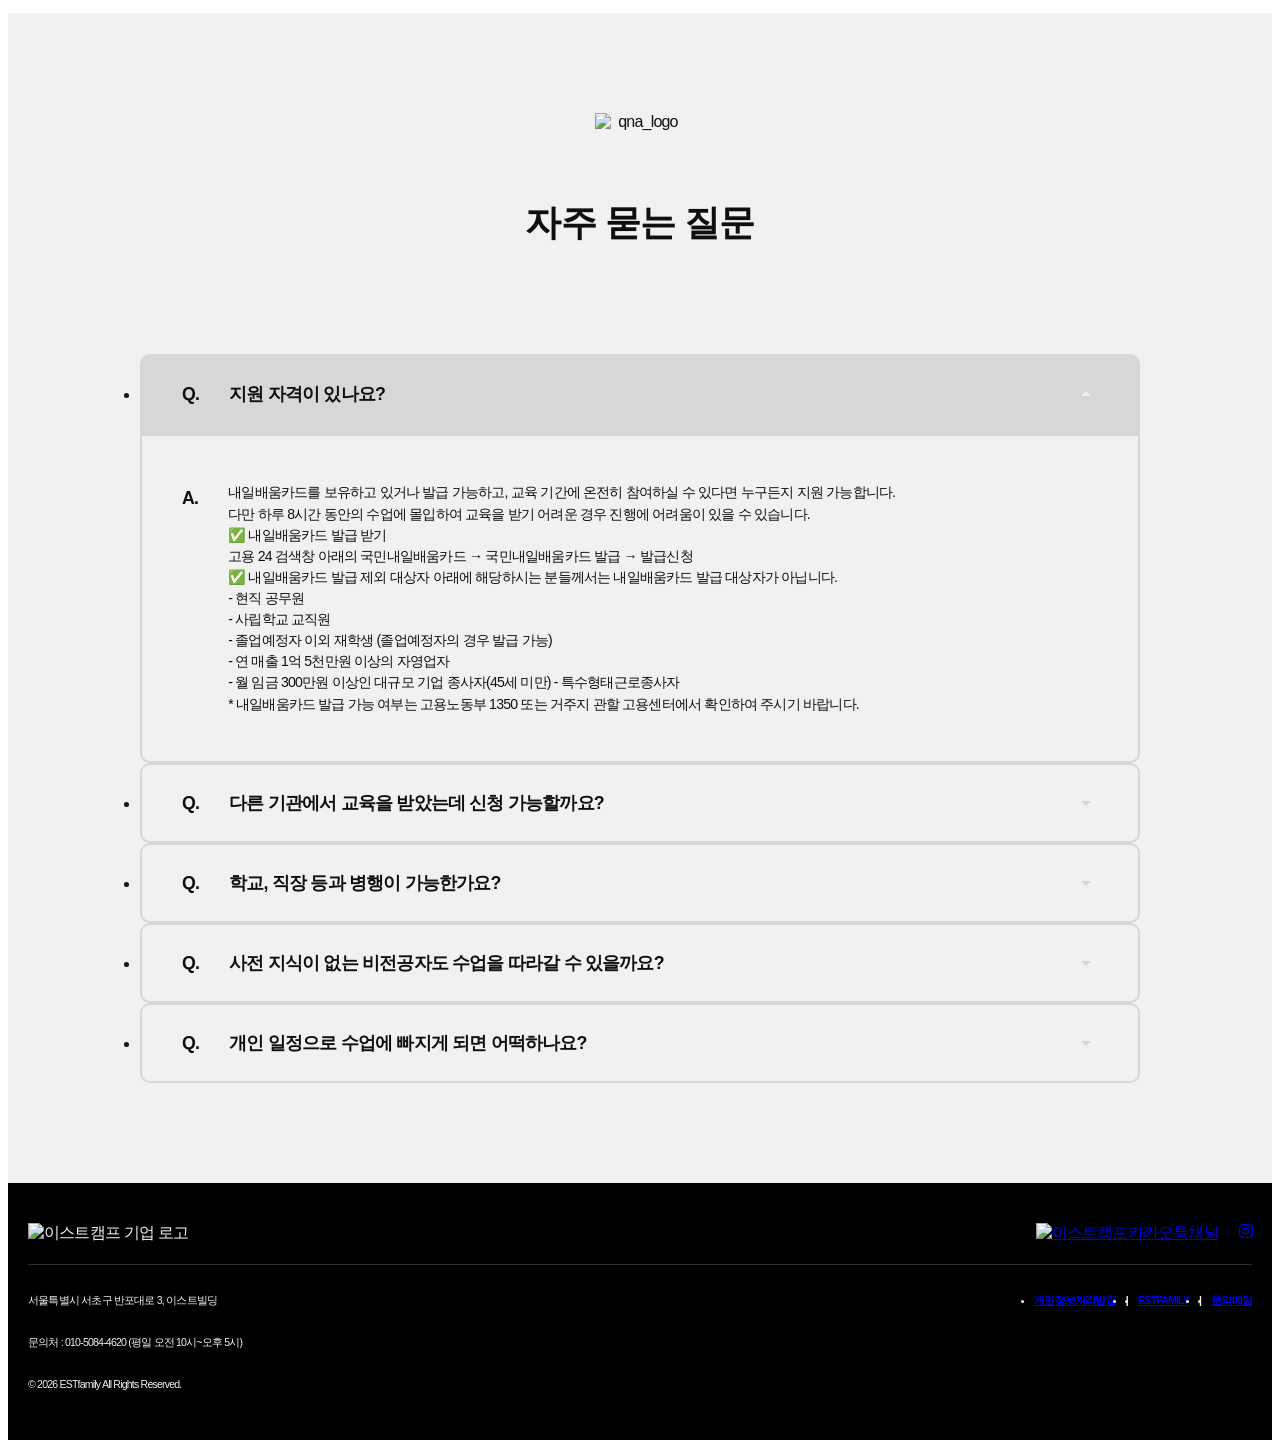
==== commit 7f3e0813: "feat: 소스관리 git에 링크 추가" ====
--- a/index.html
+++ b/index.html
@@ -1264,9 +1264,7 @@
           <li>과정명: 오르미 프론트엔드 13기</li>
           <li>제작 기간: 2026.04.30 ~ 2026.05.12</li>
           <li>개발환경: HTML, CSS</li>
-          <li><a a href="https://github.com/ansthddus01-arch/est_13-_project_clone.git" target="_blank"></a>소스 관리: Github</li>
-        </ul>
-        <div class="popupBtn d-flex">
+          <li><a href="https://github.com/ansthddus01-arch/est_13-_project_clone" target="_blank">소스 관리: Github</a></li>
           <input type="checkbox" id="agree">
           <label for="agree">오늘 하루 안보기</label>
           <button>x</button>
--- a/css/index.css
+++ b/css/index.css
@@ -0,0 +1,2639 @@
+/* 히어로 - 이채연 */
+
+#hero .inner {
+  position: relative;
+  width: 100%;
+  height: calc(var(--base-unit) * 49);
+  overflow: hidden;
+}
+#hero > h2 {
+  display: none;
+}
+
+/* 슬라이드 전체 컨테이너 */
+.hero_slide_container {
+  position: relative;
+  width: 1920px;
+  height: 100%;
+  margin: 0 auto;
+}
+.tablet_hero_text {
+  display: none;
+}
+
+.hero_slide {
+  width: 400%;
+  height: 100%;
+  transition: transform 0.5s ease;
+  animation: slide_auto 20s infinite;
+}
+.hero_slide .slide_item {
+  display: flex;
+  align-items: center;
+}
+
+/* 개별 슬라이드 */
+#hero .slide_item {
+  width: 25%;
+  height: 100%;
+  background-size: cover;
+  background-position: center;
+}
+/* 슬라이드 배경 이미지 */
+.item1 {
+  background-image: url(../images/hero_bg1.jpg);
+}
+.item2 {
+  background-image: url(../images/hero_bg2.jpg);
+}
+.item3 {
+  background-image: url(../images/hero_bg3.jpg);
+}
+.item4 {
+  background-image: url(../images/hero_bg4.jpg);
+}
+/* 자동 슬라이드 애니메이션 */
+@keyframes slide_auto {
+  0%,
+  20% {
+    transform: translateX(0);
+  }
+  25%,
+  45% {
+    transform: translateX(-25%);
+  }
+  50%,
+  70% {
+    transform: translateX(-50%);
+  }
+  75%,
+  95% {
+    transform: translateX(-75%);
+  }
+  100% {
+    transform: translateX(0);
+  }
+}
+
+/* 유리 느낌 콘텐츠 박스 */
+.hero_content {
+  background: rgba(255, 255, 255, 0.05);
+  backdrop-filter: blur(15px);
+  border: 1px solid rgba(255, 255, 255, 0.1);
+  border-radius: 30px;
+  width: 630px;
+  box-shadow: 0 25px 45px rgba(0, 0, 0, 0.2);
+  padding: calc(var(--base-unit) * 3) 48px;
+  margin-left: 200px;
+  display: flex;
+  flex-direction: column;
+}
+.hero_content h2 {
+  color: var(--white);
+  text-align: left;
+}
+
+.hero_content h2,
+.hero_content h3 {
+  margin-bottom: var(--base-unit);
+  left: 0;
+}
+.hero_content > span,
+.hero_content p {
+  margin-bottom: 60px;
+}
+
+/* 페이지네이션 전체 영역 */
+.slider_pagination_container {
+  position: absolute;
+  width: 100%;
+  bottom: 50px;
+  left: 0;
+  z-index: 10;
+}
+
+.slider_pagination {
+  position: relative;
+  width: 1280px;
+  list-style: none;
+  border-top: 1px solid rgba(255, 255, 255, 0.2);
+}
+
+.slider_pagination li {
+  width: 280px;
+  display: flex;
+  align-items: center;
+  cursor: pointer;
+}
+
+/* 움직이는 상단 바 */
+.slider_pagination::before {
+  content: "";
+  position: absolute;
+  left: 0;
+  top: -3px;
+  width: 280px;
+  height: 5px;
+  background: var(--white);
+  z-index: 5;
+  animation: li_slide_bar 20s infinite;
+  --slide-move: 333px;
+}
+
+/* 페이지네이션 바 이동 */
+@keyframes li_slide_bar {
+  0%,
+  20% {
+    transform: translateX(0);
+  }
+  25%,
+  45% {
+    transform: translateX(var(--slide-move));
+  }
+  50%,
+  70% {
+    transform: translateX(calc(var(--slide-move) * 2));
+  }
+  75%,
+  95% {
+    transform: translateX(calc(var(--slide-move) * 3));
+  }
+  100% {
+    transform: translateX(0);
+  }
+}
+
+/* 우측 하단 고정 영역 */
+.quick_aside {
+  position: fixed;
+  right: 40px;
+  bottom: 40px;
+  z-index: 9999;
+}
+
+/* 챗봇 그룹 */
+.quick_chat_group {
+  position: relative;
+  width: 90px;
+}
+
+/* 말풍선 */
+.chat_bubble {
+  position: absolute;
+  right: 100px;
+  bottom: 40px;
+  width: 280px;
+  padding: 15px;
+  border: 1px solid var(--black);
+  border-radius: 30px 30px 0 30px;
+  background: rgba(255, 255, 255, 0.7);
+  backdrop-filter: blur(10px);
+  box-shadow: 0 10px 30px rgba(0, 0, 0, 0.15);
+  color: var(--black);
+}
+
+.chat_title {
+  margin-bottom: 14px;
+}
+
+/* 문의하기 + 아이콘 한 줄 */
+.chat_links {
+  justify-content: flex-end;
+  gap: 10px;
+}
+
+/* 공통 아이콘 */
+.chat_links a {
+  width: 30px;
+  height: 30px;
+  display: block;
+  background-repeat: no-repeat;
+  background-position: center;
+  background-size: contain;
+}
+
+/* 카카오 */
+.kakao_icon {
+  background-image: url("../images/hero_kakao_icon.png");
+}
+
+/* 인스타 */
+.insta_icon {
+  background-image: url("../images/hero_insta_icon.png");
+}
+
+/* 챗봇 버튼 */
+.btn_chat {
+  width: 70px;
+  height: 70px;
+  cursor: pointer;
+
+  background: url("../images/hero_floating_character.png") center / contain no-repeat;
+}
+
+/* TOP 버튼 */
+.quick_chat_group .btn_top {
+  position: absolute;
+  top: -64px;
+  right: 30px;
+}
+.quick_chat_group .btn_top > span {
+  color: var(--purple);
+  font-size: calc(var(--base-font) * 3);
+}
+
+/* 모바일 섹션은 숨기고, PC 섹션은 보임 */
+#m_hero {
+  display: none;
+}
+
+@media (max-width: 768px) {
+  #hero .tablet_hero_text {
+    display: block;
+    position: absolute;
+    left: 20%;
+    top: 110px;
+    color: var(--white);
+    font-size: var(--serve);
+    word-break: keep-all;
+    font-weight: 700;
+  }
+  /* 히어로 영역 */
+  #hero .inner {
+    width: 100%;
+    height: 576px;
+
+    overflow: hidden;
+    background: url(../images/t_hero_bg.jpg) center / cover no-repeat;
+  }
+
+  /* 컨테이너 */
+  .hero_slide_container {
+    width: 100%;
+    height: 100%;
+  }
+
+  /* 슬라이드 애니메이션 제거 */
+  .hero_slide {
+    width: 100%;
+    height: 100%;
+
+    animation: none;
+    transform: translateX(0) !important;
+  }
+
+  /* 배경 이미지 */
+  .hero_slide .slide_item {
+    width: 100%;
+    height: 100%;
+    display: none;
+  }
+
+  /* 콘텐츠 제거 */
+  .hero_content {
+    display: none;
+  }
+
+  /* 페이지네이션 제거 */
+  .slider_pagination_container {
+    display: none;
+  }
+
+  /* 화살표 제거 */
+  .slider_arrow {
+    display: none;
+  }
+
+  /* 플로팅 버튼 제거 */
+  .quick_aside {
+    display: none;
+  }
+  #m_hero {
+    display: none;
+  }
+}
+
+/* 모바일 섹션 */
+@media (max-width: 402px) {
+  #hero {
+    display: none;
+  }
+  #hero .tablet_hero_text {
+    display: none;
+  }
+  #m_hero {
+    display: flex !important;
+    width: 100%;
+    height: 850px; /* 헤더 제외 높이 고정 */
+    background: url(../images/m_hero_bg.png) center top / cover no-repeat;
+    margin: 0 auto;
+    position: relative;
+    overflow: hidden;
+  }
+
+  /* 내부 정렬 레이아웃 */
+  #m_hero .m_inner {
+    width: 100%;
+    height: 100%;
+    justify-content: flex-start; /* 위에서부터 순서대로 배치 */
+    padding: 60px 20px; /* 상단 여백 */
+    flex-direction: column;
+  }
+
+  /* 1. 타이틀 영역 */
+  .mobile_hero_title {
+    margin-bottom: 20px;
+    z-index: 2;
+    margin-top: 70px;
+  }
+
+  .mobile_hero_title .text-main {
+    display: inline-block;
+    font-size: var(--h2-150);
+    color: var(--white);
+    padding: 5px 15px;
+    font-weight: 700;
+    line-height: 125%;
+  }
+  .mobile_hero_title .text-sub {
+    font-size: 16px;
+    color: var(--white);
+    font-weight: 800;
+    line-height: 1.3;
+    margin-top: 90px;
+    margin-left: 15px;
+    margin-bottom: 240px;
+  }
+
+  /* 3. 공고 박스 (유리창 효과) */
+  .hero_announcement_box {
+    width: 100%;
+    max-width: 340px;
+    background: rgba(0, 0, 0, 0.4); /* 배경을 조금 더 어둡게 해서 글자 강조 */
+    backdrop-filter: blur(10px);
+    border: 1px solid rgba(255, 255, 255, 0.1);
+    border-radius: 24px;
+    padding: 20px 10px;
+    z-index: 2;
+    margin-bottom: 10px;
+  }
+
+  .announcement_sub {
+    font-size: 12px;
+    color: rgba(255, 255, 255, 0.6);
+    margin: 5px 0;
+  }
+
+  /* 중앙 노란색 네온 박스 */
+  .announcement_active {
+    display: inline-block;
+    font-size: 16px;
+    color: var(--white);
+    border: 2px solid var(--yellow);
+    border-radius: 50px;
+    padding: 12px 20px;
+    margin: 8px 0;
+    box-shadow: 0 0 15px var(--yellow);
+    background: rgba(255, 212, 59, 0.1);
+    font-weight: 700;
+  }
+
+  /* 4. 하단 버튼 */
+  .hero_mobile_btn .btn-big {
+    background-color: var(--yellow);
+    color: var(--black);
+    font-size: 16px;
+    font-weight: 700;
+    padding: 7px 20px;
+    border-radius: 50px;
+    display: flex;
+    align-items: center;
+    gap: 10px;
+    margin-top: 10px;
+  }
+}
+
+/* 참여이유 : 문송연  */
+.join {
+  width: 100%;
+  min-height: 1000px;
+  background: var(--super-black) url(../images/section_join_BG.jpg) no-repeat top center;
+  background-size: 100% 100%;
+  position: relative;
+}
+/* PC에서 br 숨기기 */
+.join_slider_step1 h3 br,
+.join_slider_step2 h3 br,
+.join h2 br {
+  display: none;
+}
+.join::before {
+  content: "";
+  position: absolute;
+  top: 0;
+  left: 0;
+  width: 100%;
+  height: 100%;
+  background: rgba(15, 15, 15, 0.6);
+  z-index: 0;
+}
+.join .inner {
+  padding: 150px 0;
+  width: 100%;
+  position: relative;
+  z-index: 1;
+  gap: 20px;
+}
+.join .join_label {
+  color: var(--purple);
+}
+.join_slider_group {
+  width: 100%;
+  gap: 60px;
+  margin-top: 70px;
+}
+.join_slider_step1,
+.join_slider_step2 {
+  width: 100%;
+  display: flex;
+  flex-direction: column;
+  align-items: center;
+  gap: 30px;
+}
+
+.join_slider_group .step_num {
+  color: var(--yellow);
+}
+
+.join_slider_step1 img,
+.join_slider_step2 img {
+  animation: pulse 2s ease-in-out infinite;
+  margin: 30px 0;
+  width: 500px;
+}
+@keyframes pulse {
+  0% {
+    transform: scale(1);
+  }
+  50% {
+    transform: scale(1.05);
+  }
+  100% {
+    transform: scale(1);
+  }
+}
+
+/* 참여이유_태블릿 버전 css */
+
+@media (max-width: 768px) {
+  .join .join_label {
+    font-size: 24px;
+  }
+  /* 줄바꿈 */
+  .join_slider_step1 h3 br,
+  .join_slider_step2 h3 br,
+  .join h2 br {
+    display: block;
+  }
+  .join .text-h1 {
+    font-size: 36px;
+    line-height: 125%;
+  }
+  .join span {
+    font-size: 18px;
+  }
+  .join_slider_step1 h3,
+  .join_slider_step2 h3 {
+    font-size: 28px;
+  }
+  .join_slider_step1 p,
+  .join_slider_step2 p {
+    font-size: 16px;
+    font-weight: 700;
+  }
+  .join_slider_group {
+    gap: 60px;
+    margin-top: 80px;
+  }
+  .join_slider_step1,
+  .join_slider_step2 {
+    gap: 20px;
+  }
+  .join_slider_step1 img,
+  .join_slider_step2 img {
+    animation: pulse 2s ease-in-out infinite;
+    margin-bottom: 30px;
+    width: 350px;
+  }
+}
+
+/* 참여이유_모바일 버전 css */
+
+@media (max-width: 402px) {
+  .join .inner {
+    padding: 50px 20px;
+  }
+  .join_slider_step1 h3 br,
+  .join_slider_step2 h3 br,
+  .join h2 br {
+    display: block;
+  }
+  .join .join_label {
+    font-size: 16px;
+  }
+  .join_slider_group {
+    margin-top: 15px;
+    gap: 0;
+  }
+  .join .text-h1 {
+    font-size: 24px;
+  }
+  .join_slider_step1,
+  .join_slider_step2 {
+    align-items: flex-start;
+    text-align: left;
+    gap: 10px;
+  }
+  .join_slider_step1 h3,
+  .join_slider_step2 h3 {
+    font-size: 16px;
+    line-height: 125%;
+  }
+  .join span {
+    font-size: 12px;
+  }
+  .join_slider_step1 p,
+  .join_slider_step2 p {
+    font-size: 10px;
+  }
+  .join_slider_step1 img,
+  .join_slider_step2 img {
+    width: 100%;
+    align-self: center;
+  }
+}
+
+/* 커리큘럼 - 문송연 */
+
+.curriculum {
+  min-height: 1960px;
+  background: var(--super-black) url(../images/curriculum_bg.webp) no-repeat top center;
+  background-size: 100% auto;
+  background-position: top center;
+  position: relative;
+}
+.curriculum::before {
+  content: "";
+  position: absolute;
+  top: 0;
+  left: 0;
+  width: 100%;
+  height: 35vw;
+  background: linear-gradient(to bottom, rgba(0, 0, 0, 0.1) 0, rgba(0, 0, 0, 0.8) 100%);
+  z-index: 0;
+}
+.curriculum > * {
+  text-align: center;
+  position: relative;
+  z-index: 1;
+}
+.curriculum h2 {
+  padding: 100px 0 80px;
+  white-space: nowrap;
+  margin-bottom: 0;
+  color: var(--white);
+}
+/* 100% 온라인 강의 멘트 PC에서 숨기기 */
+.curriculum_mobile_label {
+  display: none;
+}
+.curriculum h2 br {
+  display: none;
+}
+.curriculum_badge_group {
+  display: none;
+}
+
+/* 상단 히어로 가이드 */
+.curriculum_hero_guide {
+  flex-direction: row;
+  gap: 35px;
+  margin-bottom: 225px;
+}
+.hero_guide_text {
+  gap: 15px;
+}
+.curriculum_mouse_icon {
+  width: 120px;
+}
+/* 과정 카테고리 탭 (프론트엔드 / iOS / 인프라보안) */
+.category_group {
+  margin: 0 320px 50px;
+}
+.category_group input[type="radio"] {
+  display: none;
+}
+
+.category_group label {
+  display: flex;
+  flex-direction: column;
+  gap: 10px;
+  transition:
+    filter 0.3s,
+    transform 0.3s;
+}
+.category_group label:hover {
+  filter: drop-shadow(0 0 30px var(--yellow));
+  animation: bounce 0.6s ease infinite;
+}
+
+/* 애니메이션 설정*/
+@keyframes bounce {
+  0% {
+    transform: translateY(0);
+  }
+  50% {
+    transform: translateY(-5px);
+  }
+  100% {
+    transform: translateY(0);
+  }
+}
+/* 호버 끝나면 제자리 */
+.category_group label {
+  display: flex;
+  flex-direction: column;
+  gap: 10px;
+  transition: filter 0.3s;
+}
+
+.category_group label img {
+  width: 150px;
+}
+#tab2 + label img {
+  width: 120px;
+}
+
+/* 커리큘럼 컨테이너 (전체 박스) */
+.curriculum_container {
+  width: 1280px;
+  min-height: 800px;
+  background: var(--super-gray);
+  border-radius: 30px;
+  margin: 0 auto;
+  padding: 28px 32px;
+  box-sizing: border-box;
+  gap: 95px;
+}
+.join_slider_step1 h3 br,
+.join_slider_step2 h3 br {
+  display: none;
+}
+
+.category_group {
+  width: 1082px;
+  margin: 0 auto 50px;
+}
+
+/* 왼쪽 — 개월 수 선택 패널 */
+.curriculum_schedule {
+  padding: 27px 0;
+  box-sizing: border-box;
+}
+.curriculum_schedule > div {
+  width: 405px;
+  min-height: 150px;
+  display: flex;
+  flex-direction: column;
+  justify-content: center;
+  align-items: flex-start;
+  gap: 10px;
+  border-radius: 20px;
+  padding: 0 55px;
+  box-sizing: border-box;
+  cursor: pointer;
+  border: 3px solid var(--black);
+  margin-bottom: 30px;
+  transition:
+    background-color 0.3s,
+    border-color 0.3s;
+}
+.curriculum_schedule > div:hover {
+  background: rgba(255, 205, 41, 0.3);
+  border-color: var(--yellow);
+}
+
+.curriculum_schedule .final {
+  margin-bottom: 0;
+  padding: 20px 45px 16px;
+  justify-content: flex-start;
+}
+
+.curriculum_schedule ul {
+  margin: 0;
+}
+.curriculum .curriculum_schedule h4,
+.curriculum .curriculum_schedule p,
+.curriculum .curriculum_schedule li {
+  margin: 0;
+  text-align: left;
+}
+
+/* 오른쪽 — 커리큘럼 상세 패널 */
+.curriculum_right {
+  gap: 25px;
+}
+.title_group {
+  gap: 300px;
+}
+
+/* 커리큘럼 지원하기 cta 호버 시 */
+.title_group .btn_cta.btn-small {
+  filter: drop-shadow(0 0 10px var(--purple));
+  animation: btnBounce 1.5s ease infinite;
+}
+@keyframes btnBounce {
+  0% {
+    transform: translateY(0);
+  }
+
+  50% {
+    transform: translateY(-5px);
+  }
+
+  100% {
+    transform: translateY(0);
+  }
+}
+
+/* 상세 내용 박스 */
+.curriculum_detail_group {
+  width: 636px;
+  min-height: 430px;
+  background: var(--black);
+  border-radius: 10px;
+  padding: 28px 32px;
+  box-sizing: border-box;
+  overflow-y: auto;
+}
+.curriculum .curriculum_detail_group h5,
+.curriculum .curriculum_detail_group li {
+  text-align: left;
+  color: var(--white);
+}
+.curriculum .curriculum_detail_group h5 {
+  margin: 0 0 8px;
+}
+.curriculum .curriculum_detail_group ul {
+  padding: 20px;
+  margin: 0 0 16px;
+  text-align: left;
+}
+.curriculum .curriculum_detail_group li {
+  margin-bottom: 4px;
+  list-style: disc;
+}
+/* 내용 넘치는 것 조정 */
+.detail_month2,
+.detail_month3,
+.detail_last {
+  display: none;
+}
+/* 모바일용 숨기기 */
+.curriculum_container.mobile-only {
+  display: none;
+}
+.curriculum_mobile_cta {
+  display: none;
+}
+
+/* 커리큘럼 태블릿 css */
+@media (max-width: 768px) {
+  .curriculum {
+    padding: 100px 84px;
+  }
+  .curriculum_container.pc-only {
+    display: none;
+  }
+  .curriculum_container.mobile-only {
+    min-height: auto;
+    display: block;
+    width: 100%;
+    background: transparent;
+    padding: 0;
+    box-sizing: border-box;
+  }
+  .curriculum_container.mobile-only .curriculum_schedule > div {
+    width: 100%;
+    padding: 20px 55px;
+    box-sizing: border-box;
+    background: var(--super-gray);
+    border-radius: 20px;
+    margin-bottom: 25px;
+  }
+  .schedule_detail {
+    display: block;
+  }
+  .curriculum {
+    min-height: auto;
+  }
+  .curriculum .hero_guide_text {
+    gap: 20px;
+  }
+  .curriculum h2 {
+    white-space: normal !important;
+    font-size: 32px;
+    padding: 0;
+  }
+  .join_slider_step1 h3 br,
+  .join_slider_step2 h3 br {
+    display: none;
+  }
+
+  .curriculum_hero_guide {
+    flex-direction: row;
+    justify-content: center;
+    align-items: center;
+    gap: 10px;
+    margin: 60px 0;
+    padding: 0;
+  }
+  .hero_guide_text {
+    display: flex;
+    flex-direction: column;
+    align-items: flex-start;
+    text-align: left;
+    gap: 8px;
+  }
+  .hero_guide_text h3,
+  .hero_guide_text p {
+    text-align: left;
+    margin: 0;
+  }
+  .curriculum_hero_guide img {
+    width: 80px;
+  }
+  .curriculum_hero_guide .hero_guide_text h3 {
+    font-size: 24px;
+    line-height: 125%;
+  }
+  .curriculum_hero_guide .hero_guide_text-body {
+    font-size: 14px;
+  }
+
+  /* 온/오프라인 버튼 */
+
+  .curriculum_badge_group {
+    display: flex;
+    flex-direction: row;
+    gap: 10px;
+    width: fit-content;
+    margin-bottom: 50px;
+  }
+  .badge_btn {
+    display: inline-flex;
+    align-items: center;
+    justify-content: center;
+    padding: 8px 20px;
+    border-radius: 50px;
+    font-size: 10px;
+    font-weight: 700;
+    cursor: pointer;
+    border: 2px solid var(--purple);
+    color: var(--white);
+    background: transparent;
+    width: auto;
+    height: auto;
+  }
+  .badge_btn.active {
+    background: var(--purple);
+  }
+
+  .category_group {
+    width: 100%;
+    gap: 50px;
+    box-sizing: border-box;
+    justify-content: center;
+  }
+  .curriculum .category_group label {
+    font-size: 16px;
+  }
+  .mobile-only .month_title {
+    color: var(--yellow);
+    font-size: 20px;
+  }
+  .curriculum_container.mobile-only > .curriculum_schedule {
+    padding: 0;
+    width: 100%;
+    box-sizing: border-box;
+  }
+  .mobile-only .month_title,
+  .mobile-only .schedule_detail {
+    text-align: left;
+  }
+  .curriculum_mobile_cta {
+    display: flex;
+    width: 100%;
+    gap: 10px;
+    text-align: center;
+    justify-content: space-between;
+    padding: 18px 80px;
+    box-sizing: border-box;
+    border-radius: 10px;
+    background: var(--yellow);
+    color: var(--black);
+    font-size: 24px;
+  }
+  .curriculum_mobile_cta > span:first-child {
+    font-weight: 700;
+  }
+  /* 호버 애니메이션 제거 */
+  .category_group label:hover {
+    filter: none;
+    animation: none;
+  }
+  /* 자동 애니메이션 구현 */
+  #tab1 + label {
+    animation: bounce 1s ease infinite;
+    animation-delay: 0s;
+  }
+  #tab2 + label {
+    animation: bounce 1s ease infinite;
+    animation-delay: 0.5s;
+  }
+  #tab3 + label {
+    animation: bounce 1s ease infinite;
+    animation-delay: 1s;
+  }
+  #tab1 + label,
+  #tab2 + label,
+  #tab3 + label {
+    filter: drop-shadow(0 0 10px rgba(255, 187, 39, 0.5));
+  }
+  .cta_right {
+    animation: bounce 1s ease infinite;
+  }
+}
+
+/* 커리큘럼 모바일 css */
+
+@media (max-width: 402px) {
+  .curriculum {
+    padding: 50px 20px;
+  }
+  .curriculum h2 {
+    font-size: 24px;
+    padding: 0;
+    margin-bottom: 10px;
+  }
+  .curriculum_hero_guide {
+    margin-bottom: 30px;
+  }
+  .curriculum_hero_guide img {
+    display: none;
+  }
+  /* 모바일에서 숨기기 */
+  .hero_guide_text h3,
+  .hero_guide_text p {
+    display: none;
+  }
+  /* 모바일에서 보이기 */
+  .curriculum_mobile_label {
+    display: block;
+    font-size: 10px;
+    font-weight: 400;
+  }
+  .curriculum h2 br {
+    display: block;
+  }
+  .label_highlight {
+    color: var(--yellow);
+  }
+  .label_normal {
+    color: var(--white);
+  }
+
+  .curriculum_container.mobile-only .curriculum_schedule > div {
+    min-height: auto;
+    padding: 16px 20px;
+    width: 100%;
+  }
+  .curriculum_container.mobile-only .curriculum_schedule h4 {
+    font-size: 14px;
+  }
+  .curriculum_container.mobile-only .curriculum_schedule div {
+    font-size: 10px;
+  }
+  .curriculum_badge_group {
+    padding-left: 0;
+  }
+
+  .category_group {
+    justify-content: center;
+    gap: 50px;
+    box-sizing: border-box;
+    width: 100%;
+    font-size: 10px;
+    margin: 30px 0;
+  }
+  .category_group label {
+    align-items: center;
+    text-align: center;
+  }
+  .category_group label.text-h2-100 {
+    font-size: 12px;
+  }
+  .category_group label img {
+    width: 80px;
+  }
+  #tab2 + label img {
+    width: 70px;
+  }
+  .curriculum_container.mobile-only {
+    padding: 0;
+    min-height: auto;
+  }
+  .mobile-only .month_title {
+    font-weight: 700;
+  }
+  .mobile-only .schedule_detail {
+    font-size: 12px;
+  }
+  .curriculum_mobile_cta {
+    font-size: 16px;
+    padding: 16px 20px;
+  }
+}
+
+/* 리뷰 : 장도담 */
+#review {
+  width: 100%;
+  height: 980px;
+  background: linear-gradient(to bottom, var(--super-black) 40%, #c4c4c4 80%, #f5f5f5 100%);
+  display: flex;
+  overflow: hidden;
+}
+
+#review .inner {
+  width: 100%;
+  max-width: 1280px;
+  gap: 42px;
+}
+
+.review_left,
+.review_right {
+  width: 580px;
+  height: 100%;
+}
+
+.review_headline_container {
+  gap: 18px;
+  margin-bottom: 42px;
+}
+
+.review_subtitle {
+  color: var(--yellow);
+}
+
+.review_company_logo_container {
+  gap: 20px;
+  overflow: hidden;
+  background: linear-gradient(to bottom, #686868 0%, #cdcdcd 100%);
+  border: 1px solid #f1f1f173;
+  border-radius: 16px;
+  padding: 40px 42px 0;
+  box-shadow: 0 4px 4px rgba(0, 0, 0, 0.25);
+}
+
+.review_company_logo {
+  width: max-content;
+  flex-shrink: 0;
+}
+
+.review_company_logo li {
+  margin-right: calc(var(--base-unit) * 2);
+}
+
+.review_company_logo_up {
+  gap: 36px;
+  margin-bottom: 42px;
+  overflow: hidden;
+}
+
+/* 리뷰 기업창 로고 1행(좌) 2행(우) 3행(좌) 에니메이션 */
+.review_company_logo.left {
+  animation: scrollLeft 40s linear infinite;
+}
+
+.review_company_logo.right {
+  animation: scrollRight 40s linear infinite;
+}
+
+@keyframes scrollLeft {
+  from {
+    transform: translateX(0);
+  }
+  to {
+    transform: translateX(-50%);
+  }
+}
+
+@keyframes scrollRight {
+  from {
+    transform: translateX(-50%);
+  }
+  to {
+    transform: translateX(0);
+  }
+}
+
+.review_company_logo_down {
+  border-top: 1px solid var(--super-gray);
+  padding-bottom: 30px;
+}
+
+.review_company_logo_caption {
+  color: var(--super-gray);
+  margin-top: 26px;
+}
+
+.review_estchat_container {
+  width: 100%;
+  height: 800px;
+  overflow: hidden;
+  background: var(--black);
+  border: 1px solid var(--gray);
+  border-radius: 16px;
+  box-shadow: 0 4px 4px rgba(0, 0, 0, 0.25);
+}
+
+.review_estchat_header {
+  border-bottom: 1px solid var(--gray);
+  padding: 22px;
+}
+
+.review_estchat_title {
+    color: var(--purple);
+    font-size: 20px;
+}
+
+.review_estchat_body {
+  flex: 1;
+  padding: 21px;
+  overflow: hidden;
+  position: relative;
+}
+
+.review_estchat_body::before,
+.review_estchat_body::after {
+  content: "";
+  position: absolute;
+  left: 0;
+  right: 0;
+  height: 21px;
+  background: var(--black);
+  z-index: 1;
+  pointer-events: none;
+}
+
+.review_estchat_body::before {
+  top: 0;
+}
+
+.review_estchat_body::after {
+  bottom: 0;
+}
+
+/* 리뷰 채팅창 챗버블 아래서 위 방향 애니메이션 */
+.review_estchat_body ol {
+  gap: 12px;
+  padding-bottom: 12px;
+  animation: scrollUp 35s linear infinite;
+}
+
+@keyframes scrollUp {
+  from {
+    transform: translateY(0);
+  }
+  to {
+    transform: translateY(-50%);
+  }
+}
+
+/* 리뷰 채팅창 호버 시 멈춤 애니메이션 */
+.review_estchat_body:hover ol {
+  animation-play-state: paused;
+}
+
+.review_chat_bubble {
+  max-width: 422px;
+  padding: 4px 10px 10px;
+  gap: 4px;
+  box-sizing: border-box;
+  border: 1px solid var(--gray);
+}
+
+.review_chat_completer .review_chat_bubble {
+  background: var(--super-gray);
+  color: var(--white);
+  border-radius: 0 15px 15px 15px;
+}
+
+.review_chat_user .review_chat_bubble {
+  background: var(--yellow);
+  color: var(--black);
+  border-radius: 15px 0 15px 15px;
+  padding: 12px 32px;
+}
+
+.review_chat_staff .review_chat_bubble {
+  background: var(--purple);
+  color: var(--white);
+  border-radius: 0 15px 15px 15px;
+}
+
+.review_chat_staff .review_chat_bubble a {
+  display: inline-flex;
+  align-items: center;
+  justify-content: center;
+  align-self: center;
+  width: 140px;
+  height: 40px;
+  background: var(--yellow);
+  color: var(--black);
+  border: 1px solid var(--black);
+  border-radius: 50px;
+  font-weight: 700;
+  box-shadow: 0 4px 4px rgba(0, 0, 0, 0.25);
+  box-sizing: border-box;
+}
+
+.review_estchat_footer {
+  height: 177px;
+  margin: 0 21px 21px;
+  gap: 10px;
+  background: var(--super-gray);
+  padding: 10px 0;
+  border: 1px solid var(--gray);
+  border-radius: 8px;
+  box-sizing: border-box;
+}
+
+.review_estchat_options {
+  gap: 30px;
+  padding: 0 30px 0 90px;
+}
+
+.review_estchat_options > div {
+  gap: 10px;
+}
+
+/* 리뷰 입력창 선택지 손가락(클릭) 모양으로 변경 */
+.review_estchat_options button {
+  width: 356px;
+  height: 34px;
+  background: transparent;
+  color: var(--white);
+  border: 1px solid var(--gray);
+  border-radius: 16px;
+  padding: 0 16px;
+  box-shadow: 0 4px 4px rgba(0, 0, 0, 0.25);
+  box-sizing: border-box;
+  cursor: pointer;
+}
+
+/* 리뷰 입력창 선택지 호버 시 외곽선 */
+.review_estchat_options button:hover {
+  border-color: var(--yellow);
+  box-shadow: 0 0 10px 0 var(--yellow);
+}
+
+.review_estchat_options .fa-paper-plane {
+  font-size: 24px;
+  color: var(--yellow);
+}
+
+.review_estchat_icons {
+  gap: 12px;
+  padding-left: 10px;
+}
+
+.review_estchat_icons i {
+  color: var(--gray);
+  font-size: 25px;
+}
+
+.review_chat_completer,
+.review_chat_user,
+.review_chat_staff {
+  gap: 12px;
+  align-items: flex-start;
+}
+
+.review_chat_user {
+  flex-direction: row-reverse;
+}
+
+.review_chat_avatar img {
+  width: 50px;
+  height: 50px;
+  border-radius: 16px;
+  object-fit: cover;
+  flex-shrink: 0;
+}
+
+/* 리뷰 태블릿 반응형 */
+@media (max-width: 768px) {
+  #review {
+    height: 1024px;
+    overflow: hidden;
+  }
+
+  #review .inner {
+    width: 100%;
+    flex-direction: column;
+    align-items: center;
+    justify-content: flex-start;
+    padding-top: 64px;
+    gap: 30px;
+  }
+
+  .review_left,
+  .review_right {
+    display: contents;
+  }
+
+  .review_headline_container {
+    order: 1;
+  }
+  .review_estchat_container {
+    order: 2;
+  }
+  .review_company_logo_container {
+    order: 3;
+  }
+
+  .review_headline_container {
+    width: 100%;
+    max-width: 100%;
+    box-sizing: border-box;
+    padding: 0 20px;
+    word-break: keep-all;
+    align-items: center;
+    text-align: center;
+    margin-bottom: 0;
+    gap: 14px;
+  }
+
+  .review_headline_container img {
+    width: 155px;
+    height: 21px;
+  }
+
+  .review_title.text-h1 {
+    font-size: 31px;
+    line-height: 1.25;
+  }
+
+  .review_subtitle.text-h2-100 {
+    font-size: 18px;
+    line-height: 1;
+  }
+
+  .review_estchat_container {
+    width: 452px;
+    height: 623px;
+  }
+
+  .review_estchat_header {
+    padding: 16px 0 17px;
+  }
+
+  .review_estchat_title.text-h3 {
+    font-size: 15px;
+    line-height: 1;
+  }
+
+  .review_estchat_body {
+    padding: 17px 16px;
+  }
+
+  .review_estchat_body::before,
+  .review_estchat_body::after {
+    height: 17px;
+  }
+
+  .review_estchat_body ol {
+    gap: 9px;
+    padding-bottom: 9px;
+  }
+
+  .review_estchat_footer {
+    height: 138px;
+    margin: 0 16px 16px;
+    gap: 7px;
+    padding: 7px 0;
+  }
+
+  .review_estchat_options {
+    gap: 23px;
+    padding: 0 23px 0 70px;
+  }
+
+  .review_estchat_options > div {
+    gap: 7px;
+  }
+
+  .review_estchat_options button {
+    width: 277px;
+    height: 27px;
+    padding: 0 12px;
+    border-radius: 12px;
+    font-size: 14px;
+    line-height: 1.5;
+  }
+
+  .review_estchat_options .fa-paper-plane {
+    font-size: 23px;
+  }
+
+  .review_estchat_icons {
+    gap: 9px;
+    padding-left: 7px;
+  }
+
+  .review_estchat_icons i {
+    font-size: 19px;
+  }
+
+  .review_chat_completer,
+  .review_chat_user,
+  .review_chat_staff {
+    gap: 9px;
+  }
+
+  .review_chat_avatar img {
+    width: 39px;
+    height: 39px;
+    border-radius: 12px;
+  }
+
+  .review_chat_bubble {
+    max-width: 329px;
+    padding: 3px 7px 7px;
+    gap: 3px;
+  }
+
+  .review_chat_completer.text-body,
+  .review_chat_staff.text-body {
+    font-size: 14px;
+  }
+
+  .review_chat_user.text-h2-125 {
+    font-size: 19px;
+    line-height: 1.25;
+  }
+
+  .review_chat_completer .review_chat_bubble {
+    border-radius: 0 11px 11px 11px;
+  }
+
+  .review_chat_user .review_chat_bubble {
+    border-radius: 11px 0 11px 11px;
+    padding: 9px 24px;
+  }
+
+  .review_chat_staff .review_chat_bubble {
+    border-radius: 0 11px 11px 11px;
+  }
+
+  .review_chat_staff .review_chat_bubble a {
+    width: 109px;
+    height: 31px;
+    border-radius: 39px;
+    font-size: 12px;
+  }
+
+  .review_company_logo_container {
+    width: 550px;
+    max-width: 100%;
+    padding: 0;
+    background: none;
+    border: none;
+    border-radius: 0;
+    box-shadow: none;
+    gap: 0;
+  }
+
+  .review_company_logo_up {
+    gap: 20px;
+    margin-bottom: 0;
+  }
+
+  .review_company_logo {
+    gap: 30px;
+  }
+
+  .review_company_logo li img {
+    height: 22px;
+  }
+
+  .review_company_logo_down {
+    display: none;
+  }
+}
+
+/* 리뷰 모바일 반응형 */
+@media (max-width: 402px) {
+  #review {
+    height: 984px;
+  }
+
+  #review .inner {
+    gap: 30px;
+  }
+
+  .review_headline_container img {
+    width: 118px;
+    height: 16px;
+  }
+
+  .review_title.text-h1 {
+    font-size: 24px;
+    line-height: 1;
+  }
+
+  .review_subtitle.text-h2-100 {
+    font-size: 12px;
+    line-height: 1;
+  }
+
+  .review_estchat_container {
+    width: 368px;
+    height: 660px;
+  }
+
+  .review_estchat_header {
+    padding: 17px 0 16px;
+  }
+
+  .review_estchat_title.text-h3 {
+    font-size: 14px;
+    line-height: 1;
+  }
+
+  .review_estchat_body {
+    padding: 16px 17px;
+  }
+
+  .review_estchat_body::before,
+  .review_estchat_body::after {
+    height: 16px;
+  }
+
+  .review_chat_avatar img {
+    width: 31px;
+    height: 31px;
+  }
+
+  .review_chat_completer,
+  .review_chat_user,
+  .review_chat_staff {
+    gap: 7px;
+  }
+
+  .review_chat_bubble {
+    max-width: 263px;
+  }
+
+  .review_chat_completer.text-body,
+  .review_chat_staff.text-body {
+    font-size: 11px;
+  }
+
+  .review_estchat_footer {
+    height: 152px;
+  }
+
+  .review_estchat_options {
+    padding: 0 23px 0 66px;
+    gap: 20px;
+  }
+
+  .review_estchat_options > div {
+    gap: 9px;
+  }
+
+  .review_estchat_options button {
+    width: 202px;
+    height: 30px;
+  }
+
+  .review_estchat_icons {
+    padding: 0 13px;
+  }
+
+  .review_company_logo_container {
+    width: 386px;
+  }
+
+  .review_company_logo_up {
+    gap: 28px;
+  }
+
+  .review_company_logo_up .review_company_logo:nth-child(3) {
+    display: none;
+  }
+
+  .review_company_logo li img {
+    height: 17px;
+  }
+
+  .review_company_logo {
+    gap: 15px;
+  }
+}
+
+/* 혜택 : 최정민 */
+
+/* 데스크탑 버전  */
+.benefit {
+  width: 100%;
+  padding: 100px 0;
+  position: relative;
+  display: flex;
+  justify-content: center;
+  align-items: center;
+  font-family: "Pretendard", sans-serif;
+  overflow: hidden;
+}
+
+/* 배경 이미지 가상 요소 (수정: 스케일링 방지 로직 적용) */
+.benefit::before {
+  content: "";
+  position: absolute;
+  top: 0;
+  /* 뷰포트 기준으로 중앙을 잡고 고정 */
+  left: 50%;
+  transform: translateX(-50%);
+  width: 100vw;
+  height: 100%;
+  background: url("../images/benefit_bg1.jpg") no-repeat center center / cover;
+  /* 핵심: 리사이즈 시 이미지 크기 변화를 막기 위해 뷰포트에 고정 */
+  background-attachment: fixed;
+  opacity: 0.6;
+  z-index: 1;
+}
+
+.benefit .container {
+  width: 1240px;
+  margin: 0 auto;
+  position: relative;
+  z-index: 10;
+}
+
+.text-header {
+  text-align: center;
+  font-size: var(--header);
+  margin-bottom: 96px;
+  color: var(--black);
+  font-weight: 700;
+}
+
+.benefit_card_container {
+  display: grid;
+  grid-template-columns: repeat(3, 400px);
+  grid-auto-rows: 300px;
+  gap: 20px;
+  justify-content: center;
+}
+
+.benefit_card {
+  perspective: 1000px;
+}
+
+.card_inner {
+  position: relative;
+  width: 100%;
+  height: 100%;
+  transition: transform 0.6s cubic-bezier(0.4, 0, 0.2, 1);
+  transform-style: preserve-3d;
+  cursor: pointer;
+}
+
+.benefit_card:hover .card_inner {
+  transform: rotateY(180deg);
+}
+
+.card_front,
+.card_back {
+  position: absolute;
+  top: 0;
+  left: 0;
+  width: 100%;
+  height: 100%;
+  backface-visibility: hidden;
+  border-radius: 25px;
+  display: flex;
+  flex-direction: column;
+  align-items: center;
+  justify-content: center;
+  padding: 30px;
+  box-sizing: border-box;
+}
+
+.card_front {
+  background: linear-gradient(135deg, var(--purple), #3f1d6d);
+  color: var(--white);
+  z-index: 2;
+  font-weight: 700;
+}
+
+.card_front h3 {
+  font-size: var(--serve);
+  font-weight: 800;
+}
+
+.icon_box {
+  width: 100%;
+  height: 120px;
+  display: flex;
+  justify-content: center;
+  align-items: center;
+  margin-top: 10px;
+}
+
+.icon_box img {
+  max-height: 100%;
+  object-fit: contain;
+  filter: drop-shadow(0 0 20px rgba(255, 255, 255, 0.5));
+}
+
+.card_back {
+  background: linear-gradient(135deg, var(--purple), #3f1d6d);
+  color: var(--white);
+  transform: rotateY(180deg);
+  text-align: center;
+  font-weight: 600;
+}
+
+.card_back h3 {
+  font-size: var(--serve);
+  margin-bottom: 15px;
+  font-weight: 800;
+}
+
+.card_back p {
+  font-size: var(--h2-150);
+  line-height: 1.6;
+  font-weight: 700;
+}
+
+.badge {
+  width: 140px;
+  height: 30px;
+  background: rgba(255, 255, 255, 0.15);
+  color: var(--white);
+  border-radius: 50px;
+  font-size: var(--body-b);
+  font-weight: 800;
+  display: flex;
+  align-items: center;
+  justify-content: center;
+  margin-bottom: 20px;
+}
+
+/* --- 태블릿 버전 (max-width: 1024px) --- */
+@media (max-width: 768px) {
+  .benefit {
+    padding: 80px 0;
+    position: relative;
+    overflow: hidden;
+  }
+
+  /* 배경 이미지 설정 (가이드: 768 * 1024 비율 최적화) */
+  .benefit::before {
+    content: "";
+    position: absolute;
+    top: 0;
+    left: 50%;
+    transform: translateX(-50%);
+    /* 배경 이미지 사이즈 가이드를 고려하여 너비 고정 및 고정 배경 적용 */
+    width: 100vw;
+    height: 100%;
+    background: url("../images/benefit_bg2.png") no-repeat center center / cover;
+    background-size: cover;
+    background-attachment: fixed; /* 좌우 리사이즈 시 커지는 현상 방지 */
+    opacity: 0.5;
+    z-index: 1;
+  }
+
+  .benefit .container {
+    /* 좌우 여백 20px 반영 */
+    width: calc(100% - 40px);
+    max-width: 768px;
+    margin: 0 auto;
+    padding: 0 20px;
+    box-sizing: border-box;
+    position: relative;
+    z-index: 10;
+  }
+
+  /* 가장 큰 글씨 32px 적용 */
+  .text-header {
+    font-size: 32px;
+    margin-bottom: 60px;
+    line-height: 1.2;
+    text-align: center;
+    font-weight: 700;
+  }
+
+  .benefit_card_container {
+    display: grid;
+    /* 카드가 한 줄에 2개씩 배치되도록 설정 */
+    grid-template-columns: repeat(2, auto);
+    grid-auto-rows: auto;
+    min-height: 576px;
+    gap: 20px;
+    justify-content: center; /* 카드들을 중앙으로 정렬 */
+  }
+
+  /* 카드 박스 사이즈 250 * 250 반영 */
+  .benefit_card {
+    width: 250px;
+    height: 250px;
+    perspective: 1000px;
+  }
+
+  .card_front,
+  .card_back {
+    padding: 20px;
+    border-radius: 25px;
+    background: linear-gradient(135deg, var(--purple), #3f1d6d);
+    width: 100%;
+    height: 100%;
+    box-sizing: border-box;
+  }
+
+  /* 아이콘 이미지 사이즈 100 * 70 반영 */
+  .icon_box {
+    width: 100px;
+    height: 70px;
+    margin: 0 auto 10px;
+    display: flex;
+    align-items: center;
+    justify-content: center;
+  }
+
+  .icon_box img {
+    width: 100%;
+    height: 100%;
+    object-fit: contain;
+    filter: drop-shadow(0 0 18px rgba(255, 255, 255, 0.45));
+  }
+
+  /* 중간 폰트 24px 적용 (카드 제목 등) */
+  .card_front h3,
+  .card_back h3 {
+    font-size: 24px;
+    font-weight: 800;
+    margin-bottom: 8px;
+    text-align: center;
+    color: #fff;
+  }
+
+  .card_back p {
+    font-size: 16px;
+    line-height: 1.4;
+    font-weight: 700;
+    text-align: center;
+  }
+
+  /* badge 박스 120 * 30, 폰트 사이즈 16px 적용 */
+  .badge {
+    width: 120px;
+    height: 30px;
+    font-size: 16px;
+    font-weight: 800;
+    margin-bottom: 12px;
+    background: rgba(255, 255, 255, 0.2);
+    color: #fff;
+    border-radius: 50px;
+    display: flex;
+    align-items: center;
+    justify-content: center;
+  }
+}
+
+/* --- 모바일 화면 대응 (max-width: 400px) --- */
+@media screen and (max-width: 402px) {
+  .benefit {
+    width: 100%;
+    padding: 0; /* 내부 간격은 padding-top으로 조절 */
+    min-height: auto;
+    position: relative;
+    overflow: hidden;
+    background-image: none; /* [해결] 본체 배경을 지워 겹침 현상 방지 */
+  }
+
+  /* [해결] 태블릿의 배경을 모바일용 이미지로 교체 */
+  .benefit::before {
+    content: "";
+    position: absolute;
+    top: 0;
+    left: 0;
+    width: 100%;
+    height: 100%;
+    background: url("../images/benefit_bg3.jpg") no-repeat center top / cover;
+    background-attachment: scroll; /* 모바일 배터리/성능 최적화 */
+    opacity: 0.6;
+    z-index: 1;
+    transform: none; /* 태블릿의 중앙 정렬 속성 초기화 */
+  }
+
+  .benefit .container {
+    width: 100%;
+    padding: 0 16px; /* 좌우 여백 16px 가이드 */
+    box-sizing: border-box;
+    position: relative;
+    z-index: 10;
+    margin: 0 auto;
+  }
+
+  /* [가이드] 상단 여백 및 폰트 24px */
+  .text-header {
+    padding-top: 60px; /* 모바일 환경에 맞춘 상단 여백 */
+    margin-bottom: 30px; /* 카드와의 간격 */
+    font-size: 24px; /* 가이드: 가장 큰 글씨 24px */
+    font-weight: 700;
+    line-height: 1.3;
+    text-align: center;
+    color: #000;
+  }
+
+  /* 카드 리스트: 2열 유지 및 간격 12px */
+  .benefit_card_container {
+    display: grid;
+    grid-template-columns: repeat(2, 1fr);
+    gap: 12px; /* 카드 박스 간격 */
+    width: 100%;
+    padding-bottom: 60px;
+  }
+  /* 카드 높이 180px 가이드 */
+  .benefit_card {
+    width: 100%;
+    height: 180px;
+    perspective: 800px;
+  }
+
+  .card_inner {
+    width: 100%;
+    height: 100%;
+  }
+
+  .card_front,
+  .card_back {
+    width: 100%;
+    height: 100%;
+    padding: 15px 10px;
+    border-radius: 20px;
+    background: linear-gradient(135deg, rgba(111, 53, 191, 0.95), rgba(63, 29, 109, 0.95));
+    box-sizing: border-box;
+    display: flex;
+    flex-direction: column;
+    align-items: center;
+    justify-content: center;
+  }
+
+  /* [가이드] 앞면 혜택 대상자명 배지: 8px */
+  .badge {
+    width: 65px;
+    height: 18px;
+    font-size: 8px; /* 가이드: 가장 작은 글씨 8px */
+    font-weight: 800;
+    margin-bottom: 8px;
+    background: rgba(255, 255, 255, 0.2);
+    border-radius: 40px;
+    display: flex;
+    align-items: center;
+    justify-content: center;
+  }
+
+  /* [가이드] 앞면/뒷면 혜택명: 13~14px (모바일 최적화) */
+  .card_front h3 {
+    font-size: 13px;
+    font-weight: 700;
+    text-align: center;
+    line-height: 1.3;
+  }
+
+  .card_back h3 {
+    font-size: 14px;
+    margin-bottom: 5px;
+    font-weight: 800;
+  }
+
+  /* [가이드] 뒷면 상세 설명: 10px */
+  .card_back p {
+    font-size: 10px;
+    line-height: 1.4;
+    font-weight: 600;
+    word-break: keep-all;
+    text-align: center;
+  }
+
+  /* 아이콘 박스 높이 60px */
+  .icon_box {
+    width: 100%;
+    height: 60px;
+    margin-top: 5px;
+    display: flex;
+    justify-content: center;
+    align-items: center;
+  }
+
+  .icon_box img {
+    max-height: 100%;
+    object-fit: contain;
+    filter: drop-shadow(0 0 10px rgba(255, 255, 255, 0.35));
+  }
+}
+
+/* 지원요건 : 이채연 */
+#apply {
+  background-color: var(--black);
+  padding: 100px 0;
+}
+
+#apply .inner {
+  width: 100%;
+  max-width: 1280px;
+  padding: 0 20px;
+  box-sizing: border-box;
+}
+#apply .inner h2 {
+  color: var(--white);
+}
+
+/* --- 헤더 영역 (제목 + 컨트롤러) --- */
+.apply_header {
+  margin-bottom: calc(var(--base-unit) * 3);
+}
+
+.apply_header h2 {
+  margin-bottom: var(--base-unit);
+}
+
+.apply_header p {
+  color: var(--purple);
+  margin-bottom: calc(var(--base-unit) * 2);
+}
+
+/* 상단 컨트롤러 (1 --- 4 화살표) */
+.apply_controller {
+  gap: 30px;
+}
+
+.apply_slider_number {
+  gap: 15px;
+  font-family: monospace;
+}
+
+.apply_slider_number .bar {
+  display: inline-block;
+  width: 64px; /* 긴 가로선 */
+  height: 1px;
+  background-color: var(--white);
+  opacity: 0.5;
+}
+
+.apply_arrows button {
+  color: var(--white);
+  /*   font-size: 24px; */
+  cursor: pointer;
+  padding: 0 10px;
+  opacity: 0.5;
+  transition: 0.3s;
+}
+
+.apply_arrows button:hover {
+  opacity: 1;
+}
+
+/* 슬라이드 영역 */
+.apply_slide_wrapper {
+  width: 1280px;
+  overflow: hidden;
+}
+
+.apply_slide_wrapper .slide_list {
+  gap: 320px; /* 카드 사이 간격 */
+  padding: 20px 0;
+  scroll-behavior: smooth;
+  overflow-x: auto;
+  overflow: hidden;
+  scroll-snap-type: x mandatory;
+}
+#apply .slide_list::-webkit-scrollbar {
+  display: none;
+}
+
+#apply .slide_item {
+  flex: 0 0 96%; /* 카드의 너비 고정 */
+  scroll-snap-align: start;
+  margin: 0 auto;
+}
+
+/* --- 카드 디자인 --- */
+.apply_card {
+  width: 100%;
+  max-width: 1280px;
+  background: linear-gradient(145deg, #222, #111);
+  border: 1px solid rgba(255, 255, 255, 0.1);
+  border-radius: 40px;
+  padding: 95px 110px;
+  height: auto;
+  box-sizing: border-box;
+  box-shadow: 0 20px 40px rgba(0, 0, 0, 0.4);
+
+  display: flex;
+  justify-content: center;
+  align-items: center;
+}
+
+/* 왼쪽 텍스트 */
+
+.card_content {
+  width: 55%;
+  min-width: 300px;
+}
+.card_title {
+  margin-bottom: calc(var(--base-unit) * 3);
+}
+
+#apply .card_title {
+  margin-bottom: calc(var(--base-unit) * 3);
+}
+
+#apply .card_desc {
+  margin-bottom: calc(var(--base-unit) * 2);
+}
+.card_title {
+  margin-bottom: calc(var(--base-unit) * 3);
+}
+
+.card_desc {
+  margin-bottom: calc(var(--base-unit) * 2);
+  word-break: keep-all; /* 한글 줄바꿈 예쁘게 */
+  font-size: var(--h2-150);
+}
+
+/* 카드 내부 동그란 숫자 리스트 */
+#apply .card_step_list {
+  gap: 25px;
+  /* 핵심 코드: 내용물의 너비에 딱 맞게 영역을 줄입니다 */
+  width: fit-content;
+  /* 만약 왼쪽 여백이 기본으로 잡혀있다면 초기화 */
+  padding: 0;
+  margin: 0;
+}
+
+#apply .card_step_list li {
+  width: 50px;
+  height: 50px;
+  border: 1px solid rgba(255, 255, 255, 0.3);
+  border-radius: 50%;
+  display: flex;
+  align-items: center;
+  justify-content: center;
+  color: var(--white);
+  transition: 0.3s;
+  cursor: pointer;
+  font-size: var(--qna);
+}
+
+#apply .card_step_list li.active {
+  background-color: var(--white);
+  color: var(--black);
+}
+
+/* 오른쪽 이미지 영역 */
+#apply .card_img {
+  text-align: right;
+  margin: 0;
+  overflow: hidden;
+  max-width: 240px;
+}
+
+#apply .card_img img {
+  width: 100%; /* 이미지가 유동적으로 바뀌어도 영역에 맞게 설정 */
+  max-width: 300px;
+  height: auto;
+  /* 부드러운 입체감을 위해 필터나 애니메이션 추가 가능 */
+  filter: drop-shadow(0 10px 20px rgba(0, 0, 0, 0.5));
+  display: block;
+}
+
+/* 지원요건 태블릿 */
+@media (max-width: 768px) {
+  #apply .inner {
+    width: 100%;
+    padding: 0 20px;
+    box-sizing: border-box;
+    overflow: hidden;
+  }
+
+  /* 헤더 */
+  .apply_header h2 {
+    font-size: var(--serve);
+  }
+
+  /* 슬라이드 래퍼 */
+  .apply_slide_wrapper {
+    width: 100%;
+    margin: 0 auto;
+    overflow: hidden;
+  }
+
+  /* 슬라이드 리스트 */
+  .apply_slide_wrapper .slide_list {
+    display: flex;
+    gap: 20px;
+    padding: 20px 0;
+    overflow-x: auto;
+    scroll-snap-type: x mandatory;
+    scroll-behavior: smooth;
+    box-sizing: border-box;
+  }
+
+  /* 스크롤바 제거 */
+  .apply_slide_wrapper .slide_list::-webkit-scrollbar {
+    display: none;
+  }
+
+  /* 슬라이드 */
+  #apply .slide_item {
+    flex: 0 0 100%;
+    scroll-snap-align: center;
+  }
+
+  /* 카드 */
+  .apply_card {
+    display: flex;
+    flex-direction: column;
+    justify-content: center;
+    align-items: center;
+    width: 100%;
+    height: auto;
+    padding: 50px 40px;
+    text-align: center;
+    box-sizing: border-box;
+  }
+
+  /* 콘텐츠 */
+  .card_content {
+    width: 100%;
+    display: flex;
+    flex-direction: column;
+    align-items: center;
+    order: 1;
+  }
+
+  /* 숫자리스트 */
+  #apply .card_step_list {
+    margin: 0 auto calc(var(--base-unit) * 2);
+    gap: 16px;
+  }
+
+  /* 이미지 */
+  #apply .card_img {
+    flex: 0 0 auto;
+    width: 100%;
+    max-width: 200px;
+    margin: 30px auto 0;
+    order: 2;
+    text-align: center;
+  }
+
+  #apply .card_img img {
+    display: block;
+    width: 100%;
+    max-width: 100%;
+    margin: 0 auto;
+  }
+
+  /* 화살표 제거 */
+  .apply_arrows {
+    display: none;
+  }
+}
+
+/* 지원요건 모바일 */
+@media (max-width: 402px) {
+  #apply {
+    padding: 40px 0;
+  }
+  /* 전체 */
+  #apply .inner {
+    padding: 0 16px;
+    box-sizing: border-box;
+  }
+  /* 헤더 */
+  .apply_header {
+    margin-bottom: 40px;
+  }
+  .apply_header h2 {
+    font-size: 28px;
+    line-height: 1.3;
+  }
+  .apply_header p {
+    font-size: 14px;
+    line-height: 1.5;
+  }
+  /* 슬라이드 */
+  #apply .slide_item {
+    flex: 0 0 100%;
+  }
+  .apply_slide_wrapper .slide_list {
+    padding: 10px 0;
+    gap: 0;
+    scroll-behavior: smooth;
+    overflow-x: auto;
+    scroll-snap-type: x mandatory; /* 스냅 기능 유지 */
+    -webkit-overflow-scrolling: touch;
+    margin: 0 auto;
+  }
+  /* 카드 */
+  .apply_card {
+    width: 100%;
+    padding: 30px 20px;
+    border-radius: 24px;
+  }
+  /* 제목 */
+  .card_title {
+    font-size: 18px;
+    line-height: 1.4;
+    margin-bottom: 20px;
+  }
+  /* 설명 */
+  .card_desc {
+    font-size: 12px;
+    line-height: 1.7;
+    margin-bottom: 24px;
+  }
+  /* 숫자 버튼 */
+  #apply .card_step_list {
+    gap: 10px;
+  }
+  #apply .card_step_list li {
+    width: 30px;
+    height: 30px;
+    font-size: 10px;
+  }
+  /* 이미지 */
+  #apply .card_img {
+    max-width: 140px;
+    margin-top: 10px;
+  }
+  /* 상단 숫자 */
+  .apply_slider_number {
+    font-size: 14px;
+  }
+  .apply_slider_number .bar {
+    width: 40px;
+  }
+}
+
+/* 지원독려 : 황시원 */
+/* 배경 */
+.join_cta {
+  width: 100%;
+  background-image: url(../images/footer_cta_bg2.png), url(../images/footer_cta_bg1.jpg);
+  background-repeat: no-repeat, no-repeat;
+  background-position: center, center;
+  background-size: cover, cover;
+}
+/* 버튼 */
+.join_cta .btn-big {
+  filter: drop-shadow(0 0 10px var(--yellow));
+  animation: btnBounce 1.5s ease infinite;
+}
+/* 지원독려 태블릿 */
+@media (max-width: 768px) {
+  /* 배경 */
+  .join_cta {
+    height: 160px;
+    min-height: 160px;
+    padding: 30px 0;
+    box-sizing: border-box;
+    gap: 20px;
+  }
+  /* 폰트 사이즈 */
+  .join_cta .text-h1 {
+    font-size: 24px;
+  }
+  .join_cta .text-qna {
+    display: none;
+  }
+  .join_cta .btn-big .material-icons-round {
+    display: none;
+  }
+  /* 버튼 */
+  .join_cta .btn-big {
+    padding: 10px 30px;
+    font-size: 16px;
+  }
+}
+/* 지원독려 모바일 */
+@media (max-width: 402px) {
+  /* 배경 */
+  .join_cta {
+    height: 140px;
+    min-height: 140px;
+    padding: 20px 0;
+    gap: 10px;
+  }
+  /* 폰트 사이즈 */
+  .join_cta .text-h1 {
+    font-size: 20px;
+  }
+  .join_cta .text-qna {
+    display: none;
+  }
+  /* 버튼 */
+  .join_cta .btn-big {
+    padding: 9px 20px;
+    font-size: 12px;
+  }
+}
+
+/* QNA : 황시원 */
+/* 배경 */
+.qna {
+  background: var(--white);
+}
+/* 폰트 */
+.qna-text {
+  color: var(--black);
+}
+.qna-icon {
+  width: 90px;
+}
+.qnalist {
+  width: 100%;
+  max-width: 1040px;
+  margin: 0 auto;
+  padding: 0 20px;
+  box-sizing: border-box;
+}
+.qna .inner {
+  width: 100%;
+  max-width: 1280px;
+  margin: 0 auto;
+  padding: 0 0;
+  box-sizing: border-box;
+  text-align: center;
+}
+/* 질문상자 */
+.qnalist .question {
+  width: 100%;
+  box-sizing: border-box;
+  display: flex;
+  height: calc(var(--base-unit) * 4);
+  padding: 0 40px;
+  justify-content: space-between;
+  align-items: center;
+  background: var(--white);
+  border: 2px solid #d7d7d7;
+  border-color: #d7d7d7;
+  border-radius: 10px;
+}
+.qnalist li.active .question {
+  border-radius: 10px 10px 0 0;
+  background: #d7d7d7;
+}
+/* 답변상자 */
+.qnalist .answer {
+  width: 100%;
+  box-sizing: border-box;
+  display: none;
+  height: auto;
+  padding: 30px 40px;
+  justify-content: space-between;
+  background: var(--white);
+  border: 2px solid #d7d7d7;
+  border-radius: 0 0 10px 10px;
+}
+.qnalist li.active .answer {
+  display: flex;
+}
+.question-title {
+  display: flex;
+  gap: 30px;
+  min-width: 0;
+}
+.qnalist .question > span {
+  color: #d7d7d7;
+}
+.qnalist li.active .question > span {
+  color: var(--white);
+  transform: rotate(180deg);
+}
+
+/* qna 태블릿 */
+@media (max-width: 768px) {
+  .qna-icon {
+    width: 60px;
+  }
+  .qna.inner-pd {
+    padding: 60px 0;
+  }
+  .qna {
+    gap: 60px;
+  }
+  .qnalist {
+    padding: 0 40px;
+  }
+  .qnalist .question {
+    height: calc(var(--base-unit) * 3);
+    padding: 0 30px;
+  }
+  .qnalist .answer {
+    padding: 20px 30px;
+  }
+  .question-title {
+    gap: 10px;
+    min-width: 0;
+  }
+
+  /* 폰트 사이즈 */
+  .qna .text-h1 {
+    font-size: 32px;
+  }
+  .question-title {
+    font-size: 16px;
+  }
+  .answer .text-h3 {
+    font-size: 16px;
+  }
+  .answer .text-content {
+    font-size: 12px;
+  }
+  .qnalist .question > span {
+    font-size: 20px;
+  }
+  .qnalist li.active .question > span {
+    font-size: 20px;
+  }
+  .answer .text-h3 {
+    line-height: 150%;
+  }
+}
+
+/* qna 모바일 */
+@media (max-width: 402px) {
+  .qna .inner {
+    flex-direction: row;
+    justify-content: center;
+    gap: 15px;
+  }
+  .qna-icon {
+    width: 40px;
+  }
+  .qna {
+    gap: 40px;
+  }
+  .qna.inner-pd {
+    padding: 40px 0;
+  }
+  .qnalist {
+    padding: 0 20px;
+  }
+  .qnalist .question {
+    height: calc(var(--base-unit) * 2);
+    padding: 0 20px;
+  }
+  .qnalist .answer {
+    padding: 20px 20px;
+  }
+  /* 폰트 사이즈  */
+  .qna .text-h1 {
+    font-size: 20px;
+  }
+  .question-title {
+    font-size: 10px;
+  }
+  .answer .text-h3 {
+    font-size: 10px;
+  }
+  .answer .text-content {
+    font-size: 8px;
+    line-height: 150%;
+  }
+  .qnalist .question > span {
+    font-size: 15px;
+  }
+  .qnalist li.active .question > span {
+    font-size: 15px;
+  }
+}
